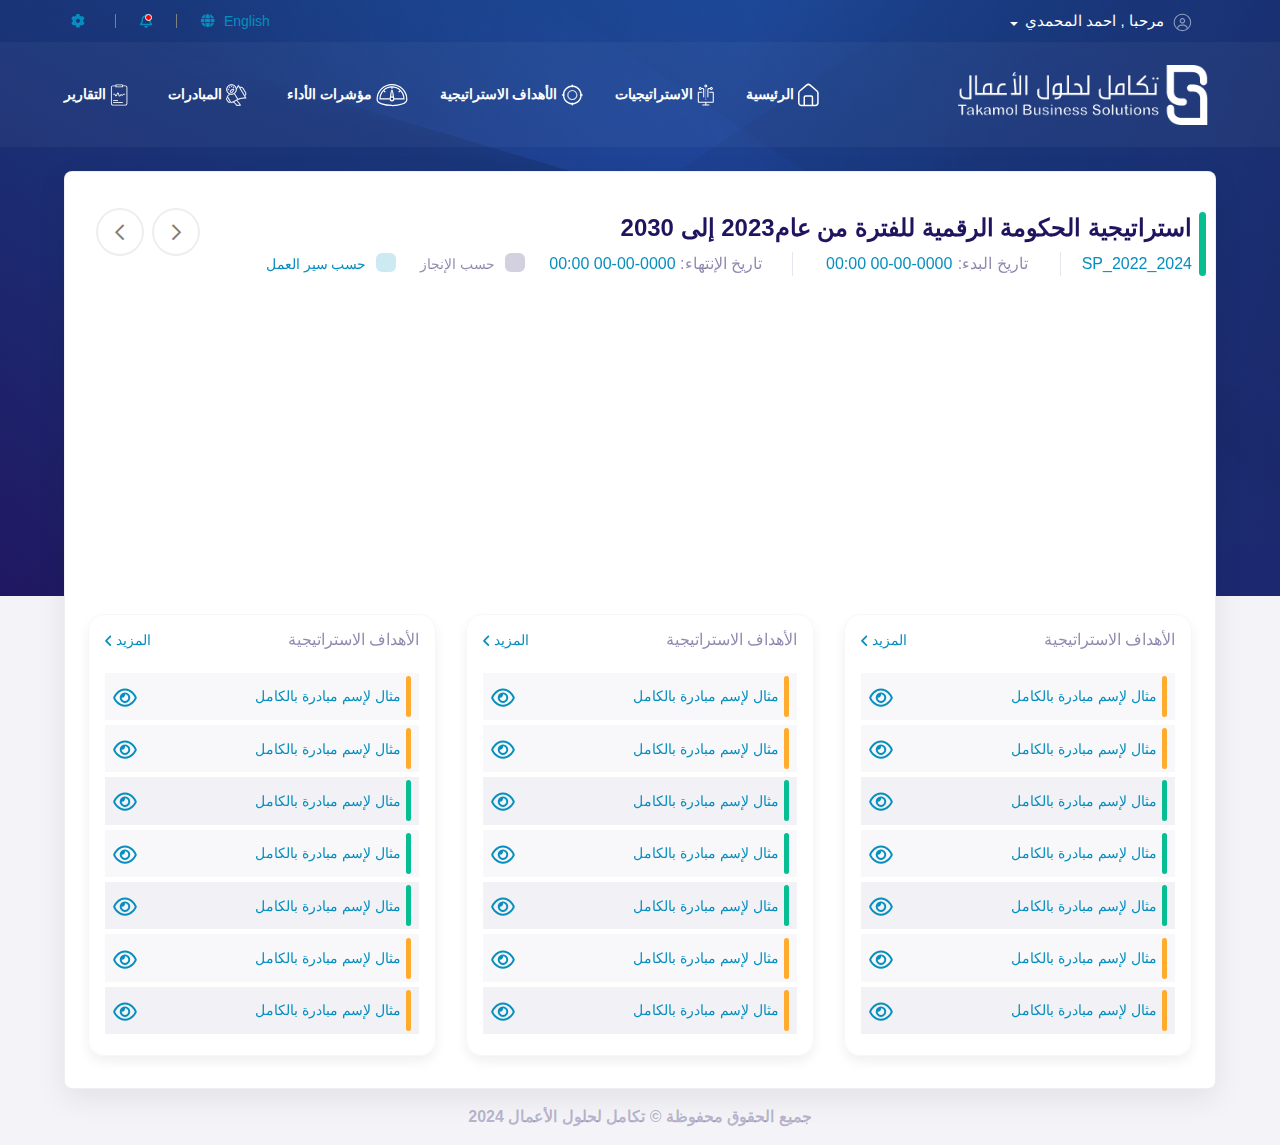
==== index.html @ 47f617c8 "first commit" ====
<!DOCTYPE html>
<html lang="ar">
  <head>
    <meta charset="utf-8" />
    <meta
      name="viewport"
      content="width=device-width, initial-scale=1, shrink-to-fit=no"
    />
    <meta name="description" content="smartware task" />
    <meta name="author" content="" />
    <title>SmartWare - Task</title>
    <!-- Vendors CSS -->
    <!-- <link
      href="https://fonts.googleapis.com/css2?family=Urbanist:ital,wght@0,100;0,200;0,300;0,400;0,500;0,600;0,700;0,800;0,900;1,100;1,200;1,300;1,400;1,500;1,600;1,700;1,800;1,900&display=swap"
      rel="stylesheet"
    /> -->
    <link
      href="https://fonts.cdnfonts.com/css/frutiger-lt-arabic"
      rel="stylesheet"
    />

    <link rel="stylesheet" href="vendors/fontawesome-pro-5/css/all.css" />
    <link
      rel="stylesheet"
      href="vendors/bootstrap-select/css/bootstrap-select.min.css"
    />
    <link rel="stylesheet" href="vendors/slick/slick.min.css" />
    <link
      rel="stylesheet"
      href="vendors/magnific-popup/magnific-popup.min.css"
    />
    <link rel="stylesheet" href="vendors/jquery-ui/jquery-ui.min.css" />
    <link rel="stylesheet" href="vendors/animate.css" />
    <link rel="stylesheet" href="vendors/mapbox-gl/mapbox-gl.min.css" />
    <link
      rel="stylesheet"
      href="vendors/fonts/font-phosphor/css/phosphor.min.css"
    />
    <link
      rel="stylesheet"
      href="vendors/fonts/tuesday-night/stylesheet.min.css"
    />
    <link rel="stylesheet" href="vendors/fonts/butler/stylesheet.min.css" />
    <link
      rel="stylesheet"
      href="vendors/fonts/a-antara-distance/stylesheet.min.css"
    />
    <!-- Styles CSS -->
    <link rel="stylesheet" href="css/themes.css" />
    <link rel="stylesheet" href="css/rtl.css" />
    <!-- Favicons -->
    <link rel="icon" href="images/favicon.jpg" />
   
  </head>
  <body>
    

    <header class="main-header navbar-light header-sticky header-sticky-smart">
      <div class="topbar d-none d-xl-block">
        <div class="container container-xl d-flex justify-content-between">
          <ul class="list-inline d-flex align-items-center mb-0">
            <li class="list-inline-item">
           
              <div class="dropdown">
                <button
                  class="btn btn-link dropdown-toggle text-uppercase fs-13 letter-spacing-01 p-0"
                  type="button"
                  id="dropdown-usd"
                  data-toggle="dropdown"
                  aria-haspopup="true"
                  aria-expanded="false"
                >
                  <!-- <i class="fas fa-user-circle"></i> -->
                  <svg width="19" height="19" viewBox="0 0 19 19" fill="none" xmlns="http://www.w3.org/2000/svg">
                    <path d="M14.77 14.9374C16.2096 13.532 17.1008 11.5782 17.1008 9.41875C17.1008 5.20264 13.6388 1.74063 9.42269 1.74063C5.1723 1.74063 1.74457 5.20264 1.74457 9.41875C1.74457 11.5782 2.63578 13.532 4.04115 14.9374C4.52103 13.0521 6.26918 11.6125 8.32582 11.6125H10.5196C12.5419 11.6125 14.2901 13.0521 14.77 14.9374ZM13.7759 15.7258V15.7601C13.6388 14.0462 12.2334 12.7094 10.5196 12.7094H8.32582C6.57767 12.7094 5.1723 14.0462 5.03519 15.7601C6.26918 16.617 7.77738 17.0969 9.42269 17.0969C11.0337 17.0969 12.5419 16.617 13.7759 15.7258ZM9.42269 18.1937C6.26918 18.1937 3.38988 16.5484 1.81312 13.8063C0.236364 11.0983 0.236364 7.77344 1.81312 5.03125C3.38988 2.32334 6.26918 0.643751 9.42269 0.643751C12.5419 0.643751 15.4212 2.32334 16.998 5.03125C18.5747 7.77344 18.5747 11.0983 16.998 13.8063C15.4212 16.5484 12.5419 18.1937 9.42269 18.1937ZM9.42269 9.41875C10.0054 9.41875 10.5196 9.11025 10.8281 8.59609C11.1366 8.11621 11.1366 7.46494 10.8281 6.95078C10.5196 6.4709 10.0054 6.12813 9.42269 6.12813C8.8057 6.12813 8.29154 6.4709 7.98304 6.95078C7.67455 7.46494 7.67455 8.11621 7.98304 8.59609C8.29154 9.11025 8.8057 9.41875 9.42269 9.41875ZM6.6805 7.77344C6.6805 6.81367 7.19466 5.92246 8.0516 5.4083C8.87425 4.92842 9.93685 4.92842 10.7938 5.4083C11.6164 5.92246 12.1649 6.81367 12.1649 7.77344C12.1649 8.76748 11.6164 9.65869 10.7938 10.1729C9.93685 10.6527 8.87425 10.6527 8.0516 10.1729C7.19466 9.65869 6.6805 8.76748 6.6805 7.77344Z" fill="white" fill-opacity="0.5"/>
                    </svg>
                    
                  <span>مرحبا , احمد المحمدي</span>
                </button>
                <div class="dropdown-menu" aria-labelledby="dropdown-usd">
                  <a class="dropdown-item" href="#">الملف الشخصي</a>
                </div>
              </div>
            </li>
          </ul>

          <ul class="list-inline d-flex align-items-center mb-0">
            <li class="list-inline-item ml-3">
              <a href="#" class="fs-14 lh-1">
                <span class="ml-1">English</span>
                <i class="fas fa-globe"></i>
              </a>
            </li>
            <li class="list-inline-item ml-6 num-two">
              <a href="#" class="fs-14 lh-1">
                <i class="far fa-bell">
                  <span></span>
                </i>
              </a>
            </li>
            <li class="list-inline-item ml-5">
              <a href="#" class="fs-14 lh-1"><i class="fas fa-cog"></i></a>
            </li>
          </ul>
        </div>
      </div>
      <div class="sticky-area">
        <div class="container container-xl px-7">
          <nav class="navbar navbar-expand-xl px-0 d-block">
            <div class="d-none d-xl-block">
              <div
                class="d-flex align-items-center justify-content-between flex-nowrap"
              >
                <div class="d-flex align-items-center justify-content-between">
                  <div
                    class="navbar-nav flex-row justify-content-xl-start d-flex flex-wrap text-body py-0 navbar-right"
                  >
                    <img class="logo-img" src="images/logo-black.png" alt="smartware" />
                  </div>
                </div>
                <div class="d-flex align-items-center">
                  <ul class="navbar-nav hover-menu main-menu px-0 mx-xl-n5">
                    <li
                    
                      class="nav-item dropdown-item-home dropdown py-2 py-xl-7 sticky-py-xl-6 px-0 px-xl-3"
                    >
                      <a
                        class="nav-link  p-0"
                        href="index.html"
                      
                      >
                      <svg width="21" height="24" viewBox="0 0 21 24" fill="none" xmlns="http://www.w3.org/2000/svg">
                        <path d="M6.25769 22.5H3.52435C2.01477 22.5 0.791016 21.2763 0.791016 19.7667V10.0905C0.791016 9.29253 1.13969 8.53446 1.74552 8.01518L8.57883 2.15803C9.60247 1.28066 11.1129 1.28066 12.1365 2.15803L18.9699 8.01518C19.5757 8.53446 19.9244 9.29253 19.9244 10.0905V19.7667C19.9244 21.2763 18.7006 22.5 17.191 22.5H14.4577M6.25769 22.5V14.3C6.25769 13.5452 6.86957 12.9333 7.62435 12.9333H13.091C13.8458 12.9333 14.4577 13.5452 14.4577 14.3V22.5M6.25769 22.5H14.4577" stroke="white" stroke-width="1.5" stroke-linecap="round" stroke-linejoin="round"/>
                        </svg>
الرئيسية                        
                     
                    </li>
                    <li
                     
                      class="nav-item dropdown-item-shop dropdown py-2 py-xl-7 sticky-py-xl-6 px-0 px-xl-3"
                    >
                      <a
                        class="nav-link  p-0"
                        href="store.html"
                    
                      >
                      <svg width="17" height="22" viewBox="0 0 17 22" fill="none" xmlns="http://www.w3.org/2000/svg">
                        <path d="M15.799 7.74023H12.6054C12.3179 7.74023 12.0826 7.9755 12.0826 8.26306C12.0826 8.55061 12.3179 8.78588 12.6054 8.78588H15.7467V17.7H1.84838V8.78588H4.99838C5.28593 8.78588 5.5212 8.55061 5.5212 8.26306C5.5212 7.9755 5.28593 7.74023 4.99838 7.74023H1.7961C1.24713 7.74023 0.802734 8.18463 0.802734 8.7336V17.7523C0.802734 18.3012 1.24713 18.7456 1.7961 18.7456H8.27473V20.4535H5.59962C5.31207 20.4535 5.0768 20.6888 5.0768 20.9763C5.0768 21.2639 5.31207 21.4992 5.59962 21.4992H11.9911C12.2787 21.4992 12.5139 21.2639 12.5139 20.9763C12.5139 20.6888 12.2787 20.4535 11.9911 20.4535H9.32037V18.7456H15.799C16.348 18.7456 16.7924 18.3012 16.7924 17.7523V8.73795C16.7924 8.18899 16.348 7.74023 15.799 7.74023Z" fill="white"/>
                        <path d="M8.79821 14.625C8.65879 14.625 8.52373 14.6816 8.42788 14.7775C8.33203 14.8733 8.27539 15.0084 8.27539 15.1478C8.27539 15.2872 8.33203 15.4223 8.42788 15.5182C8.52373 15.614 8.65879 15.6706 8.79821 15.6706C8.93763 15.6706 9.07269 15.614 9.16854 15.5182C9.26439 15.4223 9.32103 15.2872 9.32103 15.1478C9.32103 15.0084 9.26439 14.8733 9.16854 14.7775C9.07269 14.6816 8.93763 14.625 8.79821 14.625Z" fill="white"/>
                        <path d="M8.79821 10.5469C8.51066 10.5469 8.27539 10.7821 8.27539 11.0697C8.27539 11.3572 8.51066 11.5925 8.79821 11.5925C9.08576 11.5925 9.32103 11.3572 9.32103 11.0697C9.32103 10.7821 9.08576 10.5469 8.79821 10.5469Z" fill="white"/>
                        <path d="M8.79821 4.43359C8.51066 4.43359 8.27539 4.66886 8.27539 4.95642C8.27539 5.24397 8.51066 5.47924 8.79821 5.47924C9.08576 5.47924 9.32103 5.24397 9.32103 4.95642C9.32103 4.66451 9.08576 4.43359 8.79821 4.43359Z" fill="white"/>
                        <path d="M8.79821 6.47266C8.51066 6.47266 8.27539 6.70793 8.27539 6.99548C8.27539 7.28303 8.51066 7.5183 8.79821 7.5183C9.08576 7.5183 9.32103 7.28303 9.32103 6.99548C9.32103 6.70357 9.08576 6.47266 8.79821 6.47266Z" fill="white"/>
                        <path d="M8.79821 12.5859C8.51066 12.5859 8.27539 12.8212 8.27539 13.1088C8.27539 13.3963 8.51066 13.6316 8.79821 13.6316C9.08576 13.6316 9.32103 13.3963 9.32103 13.1088C9.32103 12.8212 9.08576 12.5859 8.79821 12.5859Z" fill="white"/>
                        <path d="M8.79821 8.51172C8.51066 8.51172 8.27539 8.74699 8.27539 9.03454C8.27539 9.32209 8.51066 9.55736 8.79821 9.55736C9.08576 9.55736 9.32103 9.32209 9.32103 9.03454C9.32103 8.74263 9.08576 8.51172 8.79821 8.51172Z" fill="white"/>
                        <path d="M8.7619 3.44087C8.77497 3.44087 8.78369 3.44087 8.79676 3.44087C9.5897 3.44087 10.2476 2.79606 10.265 2.00747C10.2737 1.61535 10.13 1.24066 9.85983 0.957469C9.5897 0.674274 9.22373 0.513071 8.83161 0.5C8.81854 0.5 8.80983 0.5 8.79676 0.5C8.00381 0.5 7.34593 1.14481 7.3285 1.9334C7.31979 2.32552 7.46356 2.70021 7.73369 2.9834C8.00381 3.2666 8.36979 3.43216 8.7619 3.44087ZM8.79676 1.54564H8.80547C8.91875 1.55 9.02331 1.59357 9.10174 1.67635C9.18016 1.75913 9.22373 1.86805 9.21937 1.98133C9.21501 2.20788 9.02331 2.39523 8.79676 2.39523H8.78804C8.67476 2.39087 8.5702 2.3473 8.49178 2.26452C8.41335 2.18174 8.36979 2.07282 8.37414 1.95954C8.3785 1.73299 8.5702 1.54564 8.79676 1.54564Z" fill="white"/>
                        <path d="M10.8935 13.4522C11.1811 13.4522 11.4163 13.217 11.4163 12.9294V5.60555C11.4163 5.30928 11.6603 5.0653 11.9566 5.0653H12.9979C13.207 5.61862 13.7473 6.01073 14.3703 6.01073C15.1807 6.01073 15.8385 5.35285 15.8385 4.54248C15.8385 3.7321 15.185 3.07422 14.3746 3.07422C13.7473 3.07422 13.2114 3.46634 13.0022 4.01965H11.961C11.0852 4.01965 10.3751 4.72982 10.3751 5.60555V12.9294C10.3707 13.2213 10.606 13.4522 10.8935 13.4522ZM14.3746 4.11986C14.6099 4.11986 14.7973 4.31156 14.7973 4.54248C14.7973 4.77339 14.6056 4.96509 14.3746 4.96509C14.1394 4.96509 13.952 4.77339 13.952 4.54248C13.952 4.31156 14.1394 4.11986 14.3746 4.11986Z" fill="white"/>
                        <path d="M3.22021 6.01509C3.8476 6.01509 4.38349 5.62297 4.59262 5.06965H5.6339C5.93017 5.06965 6.17415 5.31364 6.17415 5.6099V12.9338C6.17415 13.2213 6.40942 13.4566 6.69697 13.4566C6.98453 13.4566 7.2198 13.2213 7.2198 12.9338V5.60555C7.2198 4.72982 6.50963 4.01965 5.6339 4.01965H4.59262C4.38349 3.46634 3.84324 3.07422 3.22021 3.07422C2.40984 3.07422 1.75195 3.7321 1.75195 4.54248C1.75195 5.35285 2.40984 6.01509 3.22021 6.01509ZM3.22021 4.11986C3.45548 4.11986 3.64282 4.31156 3.64282 4.54248C3.64282 4.77339 3.45112 4.96509 3.22021 4.96509C2.9893 4.96509 2.7976 4.77339 2.7976 4.54248C2.7976 4.31156 2.9893 4.11986 3.22021 4.11986Z" fill="white"/>
                        </svg>
                        
                        الاستراتيجيات
                       
                      </a>
                   
                    </li>
                    <li
                
                      class="nav-item dropdown-item-pages dropdown py-2 py-xl-7 sticky-py-xl-6 px-0 px-xl-3"
                    >
                      <a
                        class="nav-link  p-0"
                        href="#"
                     
                      >
                      <svg width="22" height="22" viewBox="0 0 22 22" fill="none" xmlns="http://www.w3.org/2000/svg">
                        <path d="M21.1027 10.3H20.7177C20.3747 5.645 16.6577 1.928 12.0027 1.585V1.2C12.0027 0.815 11.6877 0.5 11.3027 0.5C10.9177 0.5 10.6027 0.815 10.6027 1.2V1.585C5.94773 1.928 2.23073 5.645 1.88773 10.3H1.50273C1.11773 10.3 0.802734 10.615 0.802734 11C0.802734 11.385 1.11773 11.7 1.50273 11.7H1.88773C2.23073 16.355 5.94773 20.072 10.6027 20.415V20.8C10.6027 21.185 10.9177 21.5 11.3027 21.5C11.6877 21.5 12.0027 21.185 12.0027 20.8V20.415C16.6577 20.072 20.3747 16.355 20.7177 11.7H21.1027C21.4877 11.7 21.8027 11.385 21.8027 11C21.8027 10.615 21.4877 10.3 21.1027 10.3ZM12.0027 19.015V18.665C11.7717 18.686 11.5407 18.7 11.3027 18.7C11.0647 18.7 10.8337 18.686 10.6027 18.665V19.015C6.72473 18.679 3.62373 15.578 3.28773 11.7H3.63773C3.61673 11.469 3.60273 11.238 3.60273 11C3.60273 10.762 3.61673 10.531 3.63773 10.3H3.28773C3.62373 6.422 6.72473 3.321 10.6027 2.985V3.335C10.8337 3.314 11.0647 3.3 11.3027 3.3C11.5407 3.3 11.7717 3.314 12.0027 3.335V2.985C15.8807 3.321 18.9817 6.422 19.3177 10.3H18.9677C18.9887 10.531 19.0027 10.762 19.0027 11C19.0027 11.238 18.9887 11.469 18.9677 11.7H19.3177C18.9817 15.578 15.8807 18.679 12.0027 19.015Z" fill="white"/>
                        <path d="M11.3032 6.1543C8.63134 6.1543 6.45703 8.3286 6.45703 11.0005C6.45703 13.6723 8.63134 15.8466 11.3032 15.8466C13.975 15.8466 16.1493 13.6723 16.1493 11.0005C16.1493 8.3286 13.975 6.1543 11.3032 6.1543ZM11.3032 15.2004C8.98672 15.2004 7.10319 13.3169 7.10319 11.0005C7.10319 8.68399 8.98672 6.80045 11.3032 6.80045C13.6196 6.80045 15.5032 8.68399 15.5032 11.0005C15.5032 13.3169 13.6196 15.2004 11.3032 15.2004Z" fill="white" fill-opacity="0.5"/>
                        <path fill-rule="evenodd" clip-rule="evenodd" d="M6.25391 10.9992C6.25391 8.21588 8.51862 5.95117 11.302 5.95117C14.0853 5.95117 16.3501 8.21588 16.3501 10.9992C16.3501 13.7826 14.0853 16.0473 11.302 16.0473C8.51862 16.0473 6.25391 13.7826 6.25391 10.9992ZM11.302 6.35502C8.74166 6.35502 6.65775 8.43892 6.65775 10.9992C6.65775 13.5596 8.74166 15.6435 11.302 15.6435C13.8623 15.6435 15.9462 13.5596 15.9462 10.9992C15.9462 8.43892 13.8623 6.35502 11.302 6.35502ZM11.302 7.00117C9.09704 7.00117 7.30391 8.79431 7.30391 10.9992C7.30391 13.2042 9.09704 14.9973 11.302 14.9973C13.5069 14.9973 15.3001 13.2042 15.3001 10.9992C15.3001 8.79431 13.5069 7.00117 11.302 7.00117ZM6.90006 10.9992C6.90006 8.57127 8.874 6.59733 11.302 6.59733C13.73 6.59733 15.7039 8.57127 15.7039 10.9992C15.7039 13.4272 13.73 15.4012 11.302 15.4012C8.874 15.4012 6.90006 13.4272 6.90006 10.9992Z" fill="white"/>
                        </svg>
                        
                        الأهداف الاستراتيجية
                   
                      </a>
                  
                    </li>
                    <li
               
                      class="nav-item dropdown-item-shop dropdown py-2 py-xl-7 sticky-py-xl-6 px-0 px-xl-3"
                    >
                      <a
                        class="nav-link  p-0"
                        href="store.html"
                  
                      >
                      <svg width="32" height="24" viewBox="0 0 32 24" fill="none" xmlns="http://www.w3.org/2000/svg">
                        <path d="M30.8019 16.4332C30.8019 24.6177 1.12695 24.4263 1.12695 16.4332C1.12695 8.20079 7.77988 1.5 15.9644 1.5C24.1489 1.5 30.8019 8.20079 30.8019 16.4332Z" stroke="white" stroke-width="1.25"/>
                        <path d="M14.5293 14.6629C14.8165 11.5997 15.343 7.24414 15.9652 7.24414C16.5874 7.24414 17.1139 11.5997 17.4011 14.6629" stroke="white" stroke-width="1.25"/>
                        <path d="M13.6185 15.8583H3.99805C3.99805 9.25321 9.35868 3.89258 15.9637 3.89258C22.5688 3.89258 27.9294 9.25321 27.9294 15.8583H18.2133" stroke="white" stroke-width="1.25"/>
                        <path d="M15.9653 17.7724C17.0226 17.7724 17.8798 16.9152 17.8798 15.8579C17.8798 14.8005 17.0226 13.9434 15.9653 13.9434C14.9079 13.9434 14.0508 14.8005 14.0508 15.8579C14.0508 16.9152 14.9079 17.7724 15.9653 17.7724Z" stroke="white" stroke-width="1.25"/>
                        <path d="M15.9648 3.41406V5.8072" stroke="white" stroke-width="1.25"/>
                        <path d="M7.82812 7.72266L9.26401 9.15854" stroke="white" stroke-width="1.25"/>
                        <path d="M24.1019 7.72266L22.666 9.15854" stroke="white" stroke-width="1.25"/>
                        </svg>
                        
                        مؤشرات الأداء
                      
                      </a>
                 
                    </li>
                    <li
                    
                      class="nav-item dropdown-item-pages dropdown py-2 py-xl-7 sticky-py-xl-6 px-0 px-xl-5"
                    >
                      <a
                        class="nav-link  p-0"
                        href="#"
                    
                      >
                      <svg width="21" height="22" viewBox="0 0 21 22" fill="none" xmlns="http://www.w3.org/2000/svg">
                        <path d="M20.0948 13.936L18.9033 11.9468C19.4316 11.5682 19.8141 11.0301 19.9742 10.3923C20.1531 9.67913 20.0436 8.93926 19.6656 8.30843L17.2884 4.33743C16.9109 3.7066 16.3103 3.26054 15.5971 3.08157C14.9575 2.92037 14.2978 2.99377 13.7131 3.28256L12.5276 1.30355C12.4822 1.22788 12.3976 1.18471 12.309 1.19406C12.2209 1.20294 12.1461 1.26216 12.1167 1.34586C11.7629 2.36321 11.1873 3.39798 10.4049 4.42737C9.90645 2.18388 7.90384 0.5 5.51247 0.5C2.74747 0.5 0.497956 2.74951 0.497956 5.51452C0.497956 7.60426 1.78372 9.39768 3.60499 10.1499L3.11184 10.4925C2.55983 10.8776 2.03983 11.3179 1.56641 11.8005C1.22656 12.146 1.16101 12.6735 1.40143 13.0902L1.23518 13.1898C0.790895 13.4556 0.496406 13.9066 0.405598 14.4599C0.317434 14.9986 0.434317 15.572 0.735051 16.0746L1.50209 17.3558C1.80305 17.8584 2.25313 18.2324 2.76994 18.4087C2.98251 18.4817 3.19599 18.5178 3.40432 18.5178C3.71572 18.5178 4.01509 18.4372 4.28131 18.2774L4.44825 18.1776C4.64801 18.4968 4.99419 18.6834 5.35729 18.6834C5.45858 18.6834 5.5612 18.6687 5.66203 18.6389C6.04496 18.5288 6.41344 18.3935 6.77243 18.245C7.05128 18.3006 8.10793 18.5655 9.04628 19.527C9.54887 20.0429 9.92396 20.6693 10.1312 21.3393C10.1606 21.435 10.2489 21.5 10.3489 21.5H10.3506L14.4036 21.4697C14.4855 21.4693 14.5612 21.4243 14.6008 21.3527C14.6408 21.281 14.6391 21.1933 14.5963 21.1234C14.4904 20.9494 14.3862 20.7753 14.2816 20.6003C13.487 19.2708 12.6638 17.8972 10.7983 16.2283L11.9831 15.6218C12.024 15.6022 16.1224 13.6897 19.8637 14.2783C19.9536 14.2916 20.0386 14.2538 20.0881 14.1803C20.1379 14.1073 20.1402 14.0116 20.0948 13.936ZM16.8975 4.57156L19.2747 8.54256C19.5899 9.06877 19.6812 9.68624 19.5316 10.2815C19.4014 10.8008 19.0934 11.2407 18.669 11.5558L13.9535 3.68377C15.0069 3.18906 16.2866 3.55116 16.8975 4.57156ZM0.953821 5.51448C0.953821 3.00097 2.99874 0.95582 5.51247 0.95582C8.02619 0.95582 10.0711 3.00097 10.0711 5.51448C10.0711 8.02798 8.02619 10.0731 5.51247 10.0731C2.99874 10.0731 0.953821 8.02798 0.953821 5.51448ZM2.91727 17.9778C2.50235 17.8358 2.13866 17.5317 1.89336 17.1217L1.12632 15.8405C0.880791 15.4305 0.78465 14.9661 0.855628 14.5334C0.92419 14.1149 1.14209 13.7766 1.46931 13.5807L1.63406 13.482L4.2122 17.7878L4.04714 17.8865C3.71992 18.0829 3.31862 18.1144 2.91727 17.9778ZM5.53426 18.2012C5.26315 18.2809 4.9729 18.1696 4.82821 17.9292L1.801 12.8733C1.65567 12.632 1.69282 12.3221 1.89158 12.1201C2.34544 11.6571 2.84383 11.2355 3.37223 10.8664L4.13945 10.3332C4.57644 10.4579 5.03595 10.529 5.51242 10.529C6.50844 10.529 7.43521 10.2336 8.21638 9.73092L11.565 15.3238L7.33565 17.4886C6.77694 17.7784 6.17156 18.0182 5.53426 18.2012ZM13.8903 20.834L13.9998 21.017L10.5134 21.0428C10.277 20.3657 9.8848 19.7344 9.37264 19.2087C8.67904 18.498 7.93183 18.135 7.41433 17.953C7.45664 17.9318 7.50291 17.9153 7.54476 17.8936L10.3628 16.4512C12.2705 18.1275 13.0953 19.5036 13.8903 20.834ZM11.977 15.1248L8.58914 9.46569C9.766 8.54721 10.527 7.11958 10.527 5.51448C10.527 5.35378 10.5177 5.19523 10.5029 5.03832C11.3292 4.01017 11.9611 2.97125 12.3789 1.94236L19.4617 13.7659C16.1484 13.4122 12.8069 14.7604 11.977 15.1248ZM5.43156 8.84819C5.80373 8.84819 6.1748 8.71818 6.43742 8.4582L6.43834 8.45729C7.34874 7.54688 8.12558 5.57207 7.87695 5.11442C7.86606 5.09441 7.82932 5.05343 7.81309 5.03784C7.79772 5.0227 7.78058 5.0098 7.76167 5C7.30133 4.75246 5.32051 5.51595 4.41211 6.41524C3.88121 6.94098 3.87788 7.90883 4.40723 8.44881C4.67592 8.71458 5.05424 8.84819 5.43156 8.84819ZM4.73263 6.73936C5.53686 5.94337 7.05357 5.41452 7.4767 5.39979C7.45801 5.82138 6.91645 7.33367 6.11645 8.13453C5.76211 8.48446 5.08697 8.48131 4.73039 8.12697C4.37605 7.76592 4.37714 7.09147 4.73263 6.73936ZM2.77728 5.51448C2.77728 5.76621 2.57319 5.97034 2.32141 5.97034C2.06964 5.97034 1.86555 5.76621 1.86555 5.51448C1.86555 5.26275 2.06964 5.05861 2.32141 5.05861C2.57319 5.05861 2.77728 5.2627 2.77728 5.51448ZM5.0566 2.32342C5.0566 2.07164 5.26069 1.86755 5.51247 1.86755C5.76424 1.86755 5.96833 2.07164 5.96833 2.32342C5.96833 2.57519 5.76424 2.77928 5.51247 2.77928C5.26069 2.77928 5.0566 2.57515 5.0566 2.32342ZM2.9402 3.23948C2.9402 2.9877 3.1443 2.78361 3.39607 2.78361C3.64784 2.78361 3.85193 2.9877 3.85193 3.23948C3.85193 3.49125 3.64784 3.69535 3.39607 3.69535C3.1443 3.69535 2.9402 3.49121 2.9402 3.23948ZM6.99713 3.2279C6.99713 2.97613 7.20122 2.77203 7.45299 2.77203C7.70476 2.77203 7.90885 2.97613 7.90885 3.2279C7.90885 3.47967 7.70476 3.68377 7.45299 3.68377C7.20122 3.68377 6.99713 3.47963 6.99713 3.2279Z" fill="white" stroke="white" stroke-width="0.5"/>
                        </svg>
                        
                        المبادرات
                   
                      </a>
                  
                    </li>
                    <li
                    
                    class="nav-item dropdown-item-pages dropdown py-2 py-xl-7 sticky-py-xl-6 px-0 px-xl-3"
                  >
                    <a
                      class="nav-link  p-0"
                      href="#"
                  
                    >
                    <svg width="18" height="22" viewBox="0 0 18 22" fill="none" xmlns="http://www.w3.org/2000/svg">
                      <path d="M15.3093 1.48842H12.7826V0.5H5.51778V1.48842H2.99109C1.85122 1.48842 0.923828 2.41576 0.923828 3.55569V19.4327C0.923828 20.5726 1.85117 21.5 2.99109 21.5H15.3093C16.4492 21.5 17.3766 20.5727 17.3766 19.4327V3.55563C17.3766 2.41576 16.4492 1.48842 15.3093 1.48842ZM6.37247 1.35469H11.928V2.47678H6.37247V1.35469ZM16.5219 19.4327C16.5219 20.1013 15.978 20.6453 15.3093 20.6453H2.99109C2.3225 20.6453 1.77852 20.1013 1.77852 19.4327V3.55563C1.77852 2.88703 2.32244 2.34305 2.99109 2.34305H5.51778V3.33147H12.7826V2.34311H15.3093C15.9779 2.34311 16.5219 2.88703 16.5219 3.55569V19.4327Z" fill="white"/>
                      <path d="M12.8655 10.1495L12.421 10.8246C12.3578 10.9207 12.2618 10.9319 12.2235 10.9322C12.1841 10.9323 12.089 10.923 12.0241 10.8282L12.0117 10.8101C11.7868 10.4813 11.4154 10.305 11.0185 10.3377C10.6215 10.3707 10.2844 10.6062 10.1169 10.9675L9.87948 11.4793C9.81544 11.6176 9.69094 11.6215 9.64051 11.6168C9.58997 11.612 9.46843 11.5851 9.431 11.4375L8.91437 9.40095C8.78907 8.90694 8.36366 8.57617 7.85467 8.57617C7.85262 8.57617 7.85062 8.57617 7.84857 8.57617C7.3369 8.57879 6.912 8.91469 6.79138 9.41194L6.3254 11.3323C6.28882 11.483 6.16512 11.5096 6.11367 11.514C6.06233 11.5184 5.93578 11.5135 5.8739 11.3712L5.41453 10.3147C5.24086 9.91518 4.84713 9.65707 4.41152 9.65707H3.17969V10.5118H4.41152C4.50673 10.5118 4.59277 10.5682 4.63072 10.6555L5.09009 11.712C5.28057 12.15 5.71088 12.4064 6.18711 12.3655C6.66306 12.3244 7.04334 11.9979 7.15593 11.5337L7.62191 9.61342C7.66168 9.44944 7.79672 9.43103 7.85296 9.43075C7.91136 9.43098 8.04441 9.44744 8.08589 9.61103L8.60246 11.6476C8.71779 12.1022 9.09408 12.4242 9.56114 12.4677C9.59669 12.471 9.63196 12.4726 9.66695 12.4726C10.0921 12.4726 10.4725 12.232 10.6548 11.8389L10.8922 11.3271C10.945 11.2132 11.0476 11.1929 11.0892 11.1894C11.1307 11.1862 11.2354 11.1891 11.3062 11.2927L11.3186 11.3107C11.5229 11.6094 11.8598 11.7868 12.2212 11.7868C12.2245 11.7868 12.2278 11.7868 12.231 11.7868C12.5961 11.7835 12.934 11.5995 13.1348 11.2945L13.5793 10.6193C13.6236 10.552 13.6982 10.5118 13.7789 10.5118H15.1215V9.65707H13.7789C13.4099 9.65718 13.0684 9.84123 12.8655 10.1495Z" fill="white"/>
                      <path d="M8.00515 15.9863H3.17969V16.841H8.00515V15.9863Z" fill="white"/>
                      <path d="M12.8306 18.0742H3.17969V18.9289H12.8306V18.0742Z" fill="white"/>
                      </svg>
                      
                      
                      التقارير
                 
                    </a>
                
                  </li>
                  </ul>
                </div>
              </div>
            </div>
            <!-- for mobile -->
            <div class="d-flex align-items-center d-xl-none">
              <button
                class="navbar-toggler border-0 px-0 canvas-toggle"
                type="button"
                data-canvas="true"
                data-canvas-options='{"width":"250px","container":".sidenav"}'
              >
                <span class="fs-24 toggle-icon"></span>
              </button>
              <div class="mx-auto">
                <a
                  class="navbar-brand d-inline-block mr-0 py-5"
                  href="index.html"
                >
                  <img src="images/logo-black.png" alt="Glowing" />
                </a>
              </div>
              <a
                href="#search-popup"
                data-gtf-mfp="true"
                data-mfp-options='{"type":"inline","focus": "#keyword","mainClass": "mfp-search-form mfp-move-from-top mfp-align-top"}'
                class="nav-search d-flex align-items-center"
              >
                <svg class="icon icon-magnifying-glass-light fs-28">
                  <use xlink:href="#icon-magnifying-glass-light"></use>
                </svg>
                <span class="d-none d-xl-inline-block ml-2 font-weight-500"
                  >Search</span
                ></a
              >
            </div>
          </nav>
        </div>
      </div>
    </header>


<div class="main-parent position-relative">
<div class="main mt-5 mb-3">

  <section class="mt-lg-7 mt-5">
    <div class="container container-lg-full">
      <div
        class="slick-slider custom-slider-03"
        data-slick-options='{"slidesToShow": 1,"dots":false,"arrows":true,"infinite":true,"centerMode":true,"rtl":true,"centerPadding":"calc((100% - 1440px) / 2)","responsive":[{"breakpoint": 1200,"settings": {"slidesToShow":1,"centerMode":false,"arrows":false,"dots":false}},{"breakpoint": 992,"settings": {"slidesToShow":1,"arrows":false,"dots":false}},{"breakpoint": 768,"settings": {"slidesToShow": 1,"arrows":false,"dots":false}},{"breakpoint": 576,"settings": {"slidesToShow": 1,"arrows":false,"dots":false}}]}'
      >
      
        <div class="box">
          <div class="main-heading position-relative">
            <span></span>
            <h2 data-animate="fadeInUp">
              استراتيجية الحكومة الرقمية للفترة من عام2023 إلى 2030
            </h2>
            <ul class="list-inline list-inline-first d-flex align-items-center mb-3">
              <li class="list-inline-item ml-md-3">
                <a href="#" class="fs-14 lh-1">
                  <span class="ml-1">SP_2022_2024</span>
                </a>
              </li>
              <li class="list-inline-item ml-md-6 num-two">
                <a href="#" class="fs-14 lh-1">
                  <h6>تاريخ البدء:
                    <span>
                      0000-00-00 00:00
                    </span>
                  </h6>
                </a>
              </li>
              <li class="list-inline-item">
                <ul class="list-inline d-flex align-items-center mb-0">
                  <li class="list-inline-item ml-md-5">
                    <a href="#" class="fs-14 lh-1">
                      <h6> تاريخ الإنتهاء:
                        <span>
                          0000-00-00 00:00
                        </span>
                      </h6>
                    </a>
                  </li>
                  <li class="list-inline-item ml-md-5 position-relative">
                    <a href="#" class="fs-14 lh-1">
                      <h6 class="work-prog steps-prog">
                        </h6>
                        <span class="mr-6 steps-prog-span">
                          حسب الإنجاز
                        </span>
                      
                    </a>
                  </li>
                  <li class="list-inline-item ml-md-5 position-relative">
                    <a href="#" class="fs-14 lh-1">
                      <h6 class="work-prog">
                        </h6>
                        <span class="mr-6 work-prog-span">
                          حسب سير العمل
                        </span>
                      
                    </a>
                  </li>
                </ul>
              </li>
           
            </ul>
          </div>
          <div class="" data-animate="fadeInUp">
          <div class="row">
            <div class="col-md-9">
                <div class="">
                  <div class="row">
                    <div class="col-md-6">
                      <div class="small-card">
                        <div class="small-card-title">
                          <span class="head-nums">478</span>
                          <span class="head-title">الأهداف الاستراتيجية</span>
                        </div>
                        <div class="row">
                         
                          <div class="col-md-7">
                            <div class="data">
                              <div class="row">
                                <div class="col-3">
                                  <h5 class="blue">1</h5>
                                  <span>نشط</span>
                                </div>
                                <div class="col-3">
                                  <h5 class="green">1</h5>
                                  <span>نشط</span>
                                </div>
                                <div class="col-3">
                                  <h5 class="orange">1</h5>
                                  <span>نشط</span>
                                </div>
                                <div class="col-3">
                                  <h5 class="red">1</h5>
                                  <span>نشط</span>
                                </div>
                              </div>
                            </div>
                          </div>
                          <div class="col-md-5">
                            <div class="data min-data">
                              <div class="row">
                                <div class="col-4">
                                  <h5 class="blue">1</h5>
                                  <span>نشط</span>
                                </div>
                                <div class="col-4">
                                  <h5 class="dark-blue">1</h5>
                                  <span>نشط</span>
                                </div>
                                <div class="col-4">
                                  <h5 class="gray">1</h5>
                                  <span>نشط</span>
                                </div>
                              </div>
                            </div>
                          </div>
                        </div>
                      </div>
                    </div>
                    <div class="col-md-6">
                      <div class="small-card">
                        <div class="small-card-title">
                          <span class="head-nums">478</span>
                          <span class="head-title">الأهداف الاستراتيجية</span>
                        </div>
                        <div class="row">
                         
                          <div class="col-md-7">
                            <div class="data">
                              <div class="row">
                                <div class="col-3">
                                  <h5 class="blue">1</h5>
                                  <span>نشط</span>
                                </div>
                                <div class="col-3">
                                  <h5 class="green">1</h5>
                                  <span>نشط</span>
                                </div>
                                <div class="col-3">
                                  <h5 class="orange">1</h5>
                                  <span>نشط</span>
                                </div>
                                <div class="col-3">
                                  <h5 class="red">1</h5>
                                  <span>نشط</span>
                                </div>
                              </div>
                            </div>
                          </div>
                          <div class="col-md-5">
                            <div class="data min-data">
                              <div class="row">
                                <div class="col-4">
                                  <h5 class="blue">1</h5>
                                  <span>نشط</span>
                                </div>
                                <div class="col-4">
                                  <h5 class="dark-blue">1</h5>
                                  <span>نشط</span>
                                </div>
                                <div class="col-4">
                                  <h5 class="gray">1</h5>
                                  <span>نشط</span>
                                </div>
                              </div>
                            </div>
                          </div>
                        </div>
                      </div>
                    </div>
                    <div class="col-md-6">
                      <div class="small-card">
                        <div class="small-card-title">
                          <span class="head-nums">478</span>
                          <span class="head-title">الأهداف الاستراتيجية</span>
                        </div>
                        <div class="row">
                         
                          <div class="col-md-7">
                            <div class="data">
                              <div class="row">
                                <div class="col-3">
                                  <h5 class="blue">1</h5>
                                  <span>نشط</span>
                                </div>
                                <div class="col-3">
                                  <h5 class="green">1</h5>
                                  <span>نشط</span>
                                </div>
                                <div class="col-3">
                                  <h5 class="orange">1</h5>
                                  <span>نشط</span>
                                </div>
                                <div class="col-3">
                                  <h5 class="red">1</h5>
                                  <span>نشط</span>
                                </div>
                              </div>
                            </div>
                          </div>
                          <div class="col-md-5">
                            <div class="data min-data">
                              <div class="row">
                                <div class="col-4">
                                  <h5 class="blue">1</h5>
                                  <span>نشط</span>
                                </div>
                                <div class="col-4">
                                  <h5 class="dark-blue">1</h5>
                                  <span>نشط</span>
                                </div>
                                <div class="col-4">
                                  <h5 class="gray">1</h5>
                                  <span>نشط</span>
                                </div>
                              </div>
                            </div>
                          </div>
                        </div>
                      </div>
                    </div>
                    <div class="col-md-6">
                      <div class="small-card">
                        <div class="small-card-title">
                          <span class="head-nums">478</span>
                          <span class="head-title">الأهداف الاستراتيجية</span>
                        </div>
                        <div class="row">
                         
                          <div class="col-md-7">
                            <div class="data">
                              <div class="row">
                                <div class="col-3">
                                  <h5 class="blue">1</h5>
                                  <span>نشط</span>
                                </div>
                                <div class="col-3">
                                  <h5 class="green">1</h5>
                                  <span>نشط</span>
                                </div>
                                <div class="col-3">
                                  <h5 class="orange">1</h5>
                                  <span>نشط</span>
                                </div>
                                <div class="col-3">
                                  <h5 class="red">1</h5>
                                  <span>نشط</span>
                                </div>
                              </div>
                            </div>
                          </div>
                          <div class="col-md-5">
                            <div class="data min-data">
                              <div class="row">
                                <div class="col-4">
                                  <h5 class="blue">1</h5>
                                  <span>نشط</span>
                                </div>
                                <div class="col-4">
                                  <h5 class="dark-blue">1</h5>
                                  <span>نشط</span>
                                </div>
                                <div class="col-4">
                                  <h5 class="gray">1</h5>
                                  <span>نشط</span>
                                </div>
                              </div>
                            </div>
                          </div>
                        </div>
                      </div>
                    </div>
                 
                 
                  </div>
                </div>
            </div>
            <div class="col-md-3">
              <div class="small-card left-small">
                <div class="stat-section">
                  <div class="d-flex percentage">
                    <span>
                      <svg width="24" height="22" viewBox="0 0 24 22" fill="none" xmlns="http://www.w3.org/2000/svg">
                        <path d="M2.25 1.625V18.125C2.25 18.7812 2.71875 19.25 3.375 19.25H22.875C23.4844 19.25 24 19.7656 24 20.375C24 21.0312 23.4844 21.5 22.875 21.5H3.375C1.5 21.5 0 20 0 18.125V1.625C0 1.01562 0.46875 0.5 1.125 0.5C1.73438 0.5 2.25 1.01562 2.25 1.625ZM15 6.125C15 5.51562 15.4688 5 16.125 5H21.3281C21.9844 5 22.4531 5.51562 22.4531 6.125V11.375C22.4531 12.0312 21.9844 12.5 21.3281 12.5C20.7188 12.5 20.2031 12.0312 20.2031 11.375V8.84375L15 14.0469C14.5781 14.5156 13.875 14.5156 13.4531 14.0469L9.75 10.3438L6.79688 13.2969C6.32812 13.7656 5.625 13.7656 5.20312 13.2969C4.73438 12.875 4.73438 12.1719 5.20312 11.75L8.95312 8C9.375 7.53125 10.0781 7.53125 10.5469 8L14.25 11.7031L18.6562 7.25H16.125C15.4688 7.25 15 6.78125 15 6.125Z" fill="#06BE91"/>
                        </svg>
                        
                    </span>
                    <span>
                      مؤشر الأداء 70 %
                    </span>
                  </div>
                  <div class="d-flex status">
                    <span>
                      مؤشر الإنجاز:
                      <span>
                      متقدم
                      </span>
                    </span>
                    
                  </div>
              
                    <div class="data min-data">
                      <div class="row">
                        <div class="col-4">
                          <h5 class="green">1</h5>
                          <span >نشط</span>
                        </div>
                        <div class="col-4 middle">
                          <h5 class="blue">1</h5>
                          <span >نشط</span>
                        </div>
                        <div class="col-4">
                          <h5 class="red">1</h5>
                          <span >نشط</span>
                        </div>
                      </div>
                    </div>
                  
                  <div class="stats-img">
                <img src="images/chart.png"/>
                      
                      
                  </div>
                </div>
              </div>
            
            </div>
          </div>
          </div>
          <div class="menu-cards">
            <div class="row">
              <div class="col-md-4">
                <div class="small-card">
                  <div class="d-flex align-items-center justify-content-between menu-cards-title">
                    <span>الأهداف الاستراتيجية</span>
                    <a href="#">
                      المزيد
                      <svg width="7" height="12" viewBox="0 0 7 12" fill="none" xmlns="http://www.w3.org/2000/svg">
                        <path d="M0.371094 5.14844L4.74609 0.773438C5.07422 0.417969 5.64844 0.417969 5.97656 0.773438C6.33203 1.10156 6.33203 1.67578 5.97656 2.00391L2.23047 5.75L5.97656 9.52344C6.33203 9.85156 6.33203 10.4258 5.97656 10.7539C5.64844 11.1094 5.07422 11.1094 4.74609 10.7539L0.371094 6.37891C0.015625 6.05078 0.015625 5.47656 0.371094 5.14844Z" fill="#068FBE"/>
                        </svg>
                        
                    </a>
                  </div>
                  <div class="menu-cards-item d-flex align-items-center justify-content-between">
                    <div class="d-flex align-items-center justify-content-start">
                      <span>
                        <svg width="5" height="41" viewBox="0 0 5 41" fill="none" xmlns="http://www.w3.org/2000/svg">
                          <rect width="5" height="41" rx="2.5" fill="#FFAB2E"/>
                          </svg>
                          
                      </span>
                      <span>
                        مثال لإسم مبادرة بالكامل
                      </span>
                    </div>
                    <div>
                      <a href="#">
                      <svg width="24" height="19" viewBox="0 0 24 19" fill="none" xmlns="http://www.w3.org/2000/svg">
                        <path d="M12 2.40625C9.29297 2.40625 7.11914 3.63672 5.4375 5.19531C3.83789 6.67188 2.77148 8.39453 2.19727 9.625C2.77148 10.8555 3.83789 12.6191 5.4375 14.0957C7.11914 15.6543 9.29297 16.8438 12 16.8438C14.666 16.8438 16.8398 15.6543 18.5215 14.0957C20.1211 12.6191 21.2285 10.8555 21.7617 9.625C21.2285 8.39453 20.1211 6.67188 18.5625 5.19531C16.8398 3.63672 14.666 2.40625 12 2.40625ZM4.08398 3.75977C6.01172 1.95508 8.67773 0.4375 12 0.4375C15.2812 0.4375 17.9473 1.95508 19.875 3.75977C21.8027 5.56445 23.0742 7.65625 23.6895 9.13281C23.8125 9.46094 23.8125 9.83008 23.6895 10.1582C23.0742 11.5938 21.8027 13.7266 19.875 15.5312C17.9473 17.3359 15.2812 18.8125 12 18.8125C8.67773 18.8125 6.01172 17.3359 4.08398 15.5312C2.15625 13.7266 0.884766 11.5938 0.269531 10.1582C0.146484 9.83008 0.146484 9.46094 0.269531 9.13281C0.884766 7.65625 2.15625 5.52344 4.08398 3.75977ZM12 12.9062C13.8047 12.9062 15.2812 11.4707 15.2812 9.625C15.2812 7.82031 13.8047 6.34375 12 6.34375C11.959 6.34375 11.918 6.34375 11.918 6.34375C11.959 6.58984 12 6.79492 12 7C12 8.47656 10.8105 9.625 9.375 9.625C9.12891 9.625 8.92383 9.625 8.71875 9.54297C8.71875 9.58398 8.71875 9.625 8.71875 9.625C8.71875 11.4707 10.1543 12.9062 12 12.9062ZM12 4.375C13.8457 4.375 15.5684 5.40039 16.5117 7C17.4551 8.64062 17.4551 10.6504 16.5117 12.25C15.5684 13.8906 13.8457 14.875 12 14.875C10.1133 14.875 8.39062 13.8906 7.44727 12.25C6.50391 10.6504 6.50391 8.64062 7.44727 7C8.39062 5.40039 10.1133 4.375 12 4.375Z" fill="#068FBE"/>
                        </svg>
                      </a>  
                    </div>
                  </div>
                  <div class="menu-cards-item d-flex align-items-center justify-content-between">
                    <div class="d-flex align-items-center justify-content-start">
                      <span>
                        <svg width="5" height="41" viewBox="0 0 5 41" fill="none" xmlns="http://www.w3.org/2000/svg">
                          <rect width="5" height="41" rx="2.5" fill="#FFAB2E"/>
                          </svg>
                          
                      </span>
                      <span>
                        مثال لإسم مبادرة بالكامل
                      </span>
                    </div>
                    <div>
                      <a href="#">
                        <svg width="24" height="19" viewBox="0 0 24 19" fill="none" xmlns="http://www.w3.org/2000/svg">
                          <path d="M12 2.40625C9.29297 2.40625 7.11914 3.63672 5.4375 5.19531C3.83789 6.67188 2.77148 8.39453 2.19727 9.625C2.77148 10.8555 3.83789 12.6191 5.4375 14.0957C7.11914 15.6543 9.29297 16.8438 12 16.8438C14.666 16.8438 16.8398 15.6543 18.5215 14.0957C20.1211 12.6191 21.2285 10.8555 21.7617 9.625C21.2285 8.39453 20.1211 6.67188 18.5625 5.19531C16.8398 3.63672 14.666 2.40625 12 2.40625ZM4.08398 3.75977C6.01172 1.95508 8.67773 0.4375 12 0.4375C15.2812 0.4375 17.9473 1.95508 19.875 3.75977C21.8027 5.56445 23.0742 7.65625 23.6895 9.13281C23.8125 9.46094 23.8125 9.83008 23.6895 10.1582C23.0742 11.5938 21.8027 13.7266 19.875 15.5312C17.9473 17.3359 15.2812 18.8125 12 18.8125C8.67773 18.8125 6.01172 17.3359 4.08398 15.5312C2.15625 13.7266 0.884766 11.5938 0.269531 10.1582C0.146484 9.83008 0.146484 9.46094 0.269531 9.13281C0.884766 7.65625 2.15625 5.52344 4.08398 3.75977ZM12 12.9062C13.8047 12.9062 15.2812 11.4707 15.2812 9.625C15.2812 7.82031 13.8047 6.34375 12 6.34375C11.959 6.34375 11.918 6.34375 11.918 6.34375C11.959 6.58984 12 6.79492 12 7C12 8.47656 10.8105 9.625 9.375 9.625C9.12891 9.625 8.92383 9.625 8.71875 9.54297C8.71875 9.58398 8.71875 9.625 8.71875 9.625C8.71875 11.4707 10.1543 12.9062 12 12.9062ZM12 4.375C13.8457 4.375 15.5684 5.40039 16.5117 7C17.4551 8.64062 17.4551 10.6504 16.5117 12.25C15.5684 13.8906 13.8457 14.875 12 14.875C10.1133 14.875 8.39062 13.8906 7.44727 12.25C6.50391 10.6504 6.50391 8.64062 7.44727 7C8.39062 5.40039 10.1133 4.375 12 4.375Z" fill="#068FBE"/>
                          </svg>
                        </a>  
                    </div>
                  </div>
                  <div class="menu-cards-item d-flex align-items-center justify-content-between">
                    <div class="d-flex align-items-center justify-content-start">
                      <span>
                        <svg width="5" height="41" viewBox="0 0 5 41" fill="none" xmlns="http://www.w3.org/2000/svg">
                          <rect width="5" height="41" rx="2.5" fill="#06BE91"/>
                          </svg>
                          
                          
                      </span>
                      <span>
                        مثال لإسم مبادرة بالكامل
                      </span>
                    </div>
                    <div>
                      <a href="#">
                        <svg width="24" height="19" viewBox="0 0 24 19" fill="none" xmlns="http://www.w3.org/2000/svg">
                          <path d="M12 2.40625C9.29297 2.40625 7.11914 3.63672 5.4375 5.19531C3.83789 6.67188 2.77148 8.39453 2.19727 9.625C2.77148 10.8555 3.83789 12.6191 5.4375 14.0957C7.11914 15.6543 9.29297 16.8438 12 16.8438C14.666 16.8438 16.8398 15.6543 18.5215 14.0957C20.1211 12.6191 21.2285 10.8555 21.7617 9.625C21.2285 8.39453 20.1211 6.67188 18.5625 5.19531C16.8398 3.63672 14.666 2.40625 12 2.40625ZM4.08398 3.75977C6.01172 1.95508 8.67773 0.4375 12 0.4375C15.2812 0.4375 17.9473 1.95508 19.875 3.75977C21.8027 5.56445 23.0742 7.65625 23.6895 9.13281C23.8125 9.46094 23.8125 9.83008 23.6895 10.1582C23.0742 11.5938 21.8027 13.7266 19.875 15.5312C17.9473 17.3359 15.2812 18.8125 12 18.8125C8.67773 18.8125 6.01172 17.3359 4.08398 15.5312C2.15625 13.7266 0.884766 11.5938 0.269531 10.1582C0.146484 9.83008 0.146484 9.46094 0.269531 9.13281C0.884766 7.65625 2.15625 5.52344 4.08398 3.75977ZM12 12.9062C13.8047 12.9062 15.2812 11.4707 15.2812 9.625C15.2812 7.82031 13.8047 6.34375 12 6.34375C11.959 6.34375 11.918 6.34375 11.918 6.34375C11.959 6.58984 12 6.79492 12 7C12 8.47656 10.8105 9.625 9.375 9.625C9.12891 9.625 8.92383 9.625 8.71875 9.54297C8.71875 9.58398 8.71875 9.625 8.71875 9.625C8.71875 11.4707 10.1543 12.9062 12 12.9062ZM12 4.375C13.8457 4.375 15.5684 5.40039 16.5117 7C17.4551 8.64062 17.4551 10.6504 16.5117 12.25C15.5684 13.8906 13.8457 14.875 12 14.875C10.1133 14.875 8.39062 13.8906 7.44727 12.25C6.50391 10.6504 6.50391 8.64062 7.44727 7C8.39062 5.40039 10.1133 4.375 12 4.375Z" fill="#068FBE"/>
                          </svg>
                        </a>  
                    </div>
                  </div>
                  <div class="menu-cards-item d-flex align-items-center justify-content-between">
                    <div class="d-flex align-items-center justify-content-start">
                      <span>
                        <svg width="5" height="41" viewBox="0 0 5 41" fill="none" xmlns="http://www.w3.org/2000/svg">
                          <rect width="5" height="41" rx="2.5" fill="#06BE91"/>
                          </svg>
                          
                          
                      </span>
                      <span>
                        مثال لإسم مبادرة بالكامل
                      </span>
                    </div>
                    <div>
                      <a href="#">
                        <svg width="24" height="19" viewBox="0 0 24 19" fill="none" xmlns="http://www.w3.org/2000/svg">
                          <path d="M12 2.40625C9.29297 2.40625 7.11914 3.63672 5.4375 5.19531C3.83789 6.67188 2.77148 8.39453 2.19727 9.625C2.77148 10.8555 3.83789 12.6191 5.4375 14.0957C7.11914 15.6543 9.29297 16.8438 12 16.8438C14.666 16.8438 16.8398 15.6543 18.5215 14.0957C20.1211 12.6191 21.2285 10.8555 21.7617 9.625C21.2285 8.39453 20.1211 6.67188 18.5625 5.19531C16.8398 3.63672 14.666 2.40625 12 2.40625ZM4.08398 3.75977C6.01172 1.95508 8.67773 0.4375 12 0.4375C15.2812 0.4375 17.9473 1.95508 19.875 3.75977C21.8027 5.56445 23.0742 7.65625 23.6895 9.13281C23.8125 9.46094 23.8125 9.83008 23.6895 10.1582C23.0742 11.5938 21.8027 13.7266 19.875 15.5312C17.9473 17.3359 15.2812 18.8125 12 18.8125C8.67773 18.8125 6.01172 17.3359 4.08398 15.5312C2.15625 13.7266 0.884766 11.5938 0.269531 10.1582C0.146484 9.83008 0.146484 9.46094 0.269531 9.13281C0.884766 7.65625 2.15625 5.52344 4.08398 3.75977ZM12 12.9062C13.8047 12.9062 15.2812 11.4707 15.2812 9.625C15.2812 7.82031 13.8047 6.34375 12 6.34375C11.959 6.34375 11.918 6.34375 11.918 6.34375C11.959 6.58984 12 6.79492 12 7C12 8.47656 10.8105 9.625 9.375 9.625C9.12891 9.625 8.92383 9.625 8.71875 9.54297C8.71875 9.58398 8.71875 9.625 8.71875 9.625C8.71875 11.4707 10.1543 12.9062 12 12.9062ZM12 4.375C13.8457 4.375 15.5684 5.40039 16.5117 7C17.4551 8.64062 17.4551 10.6504 16.5117 12.25C15.5684 13.8906 13.8457 14.875 12 14.875C10.1133 14.875 8.39062 13.8906 7.44727 12.25C6.50391 10.6504 6.50391 8.64062 7.44727 7C8.39062 5.40039 10.1133 4.375 12 4.375Z" fill="#068FBE"/>
                          </svg>
                        </a>  
                    </div>
                  </div>
                  <div class="menu-cards-item d-flex align-items-center justify-content-between">
                    <div class="d-flex align-items-center justify-content-start">
                      <span>
                        <svg width="5" height="41" viewBox="0 0 5 41" fill="none" xmlns="http://www.w3.org/2000/svg">
                          <rect width="5" height="41" rx="2.5" fill="#06BE91"/>
                          </svg>
                          
                          
                      </span>
                      <span>
                        مثال لإسم مبادرة بالكامل
                      </span>
                    </div>
                    <div>
                      <a href="#">
                        <svg width="24" height="19" viewBox="0 0 24 19" fill="none" xmlns="http://www.w3.org/2000/svg">
                          <path d="M12 2.40625C9.29297 2.40625 7.11914 3.63672 5.4375 5.19531C3.83789 6.67188 2.77148 8.39453 2.19727 9.625C2.77148 10.8555 3.83789 12.6191 5.4375 14.0957C7.11914 15.6543 9.29297 16.8438 12 16.8438C14.666 16.8438 16.8398 15.6543 18.5215 14.0957C20.1211 12.6191 21.2285 10.8555 21.7617 9.625C21.2285 8.39453 20.1211 6.67188 18.5625 5.19531C16.8398 3.63672 14.666 2.40625 12 2.40625ZM4.08398 3.75977C6.01172 1.95508 8.67773 0.4375 12 0.4375C15.2812 0.4375 17.9473 1.95508 19.875 3.75977C21.8027 5.56445 23.0742 7.65625 23.6895 9.13281C23.8125 9.46094 23.8125 9.83008 23.6895 10.1582C23.0742 11.5938 21.8027 13.7266 19.875 15.5312C17.9473 17.3359 15.2812 18.8125 12 18.8125C8.67773 18.8125 6.01172 17.3359 4.08398 15.5312C2.15625 13.7266 0.884766 11.5938 0.269531 10.1582C0.146484 9.83008 0.146484 9.46094 0.269531 9.13281C0.884766 7.65625 2.15625 5.52344 4.08398 3.75977ZM12 12.9062C13.8047 12.9062 15.2812 11.4707 15.2812 9.625C15.2812 7.82031 13.8047 6.34375 12 6.34375C11.959 6.34375 11.918 6.34375 11.918 6.34375C11.959 6.58984 12 6.79492 12 7C12 8.47656 10.8105 9.625 9.375 9.625C9.12891 9.625 8.92383 9.625 8.71875 9.54297C8.71875 9.58398 8.71875 9.625 8.71875 9.625C8.71875 11.4707 10.1543 12.9062 12 12.9062ZM12 4.375C13.8457 4.375 15.5684 5.40039 16.5117 7C17.4551 8.64062 17.4551 10.6504 16.5117 12.25C15.5684 13.8906 13.8457 14.875 12 14.875C10.1133 14.875 8.39062 13.8906 7.44727 12.25C6.50391 10.6504 6.50391 8.64062 7.44727 7C8.39062 5.40039 10.1133 4.375 12 4.375Z" fill="#068FBE"/>
                          </svg>
                        </a>  
                    </div>
                  </div>
                  <div class="menu-cards-item d-flex align-items-center justify-content-between">
                    <div class="d-flex align-items-center justify-content-start">
                      <span>
                        <svg width="5" height="41" viewBox="0 0 5 41" fill="none" xmlns="http://www.w3.org/2000/svg">
                          <rect width="5" height="41" rx="2.5" fill="#FFAB2E"/>
                          </svg>
                          
                      </span>
                      <span>
                        مثال لإسم مبادرة بالكامل
                      </span>
                    </div>
                    <div>
                      <a href="#">
                        <svg width="24" height="19" viewBox="0 0 24 19" fill="none" xmlns="http://www.w3.org/2000/svg">
                          <path d="M12 2.40625C9.29297 2.40625 7.11914 3.63672 5.4375 5.19531C3.83789 6.67188 2.77148 8.39453 2.19727 9.625C2.77148 10.8555 3.83789 12.6191 5.4375 14.0957C7.11914 15.6543 9.29297 16.8438 12 16.8438C14.666 16.8438 16.8398 15.6543 18.5215 14.0957C20.1211 12.6191 21.2285 10.8555 21.7617 9.625C21.2285 8.39453 20.1211 6.67188 18.5625 5.19531C16.8398 3.63672 14.666 2.40625 12 2.40625ZM4.08398 3.75977C6.01172 1.95508 8.67773 0.4375 12 0.4375C15.2812 0.4375 17.9473 1.95508 19.875 3.75977C21.8027 5.56445 23.0742 7.65625 23.6895 9.13281C23.8125 9.46094 23.8125 9.83008 23.6895 10.1582C23.0742 11.5938 21.8027 13.7266 19.875 15.5312C17.9473 17.3359 15.2812 18.8125 12 18.8125C8.67773 18.8125 6.01172 17.3359 4.08398 15.5312C2.15625 13.7266 0.884766 11.5938 0.269531 10.1582C0.146484 9.83008 0.146484 9.46094 0.269531 9.13281C0.884766 7.65625 2.15625 5.52344 4.08398 3.75977ZM12 12.9062C13.8047 12.9062 15.2812 11.4707 15.2812 9.625C15.2812 7.82031 13.8047 6.34375 12 6.34375C11.959 6.34375 11.918 6.34375 11.918 6.34375C11.959 6.58984 12 6.79492 12 7C12 8.47656 10.8105 9.625 9.375 9.625C9.12891 9.625 8.92383 9.625 8.71875 9.54297C8.71875 9.58398 8.71875 9.625 8.71875 9.625C8.71875 11.4707 10.1543 12.9062 12 12.9062ZM12 4.375C13.8457 4.375 15.5684 5.40039 16.5117 7C17.4551 8.64062 17.4551 10.6504 16.5117 12.25C15.5684 13.8906 13.8457 14.875 12 14.875C10.1133 14.875 8.39062 13.8906 7.44727 12.25C6.50391 10.6504 6.50391 8.64062 7.44727 7C8.39062 5.40039 10.1133 4.375 12 4.375Z" fill="#068FBE"/>
                          </svg>
                        </a>  
                    </div>
                  </div>
                  <div class="menu-cards-item d-flex align-items-center justify-content-between">
                    <div class="d-flex align-items-center justify-content-start">
                      <span>
                        <svg width="5" height="41" viewBox="0 0 5 41" fill="none" xmlns="http://www.w3.org/2000/svg">
                          <rect width="5" height="41" rx="2.5" fill="#FFAB2E"/>
                          </svg>
                          
                      </span>
                      <span>
                        مثال لإسم مبادرة بالكامل
                      </span>
                    </div>
                    <div>
                      <a href="#">
                        <svg width="24" height="19" viewBox="0 0 24 19" fill="none" xmlns="http://www.w3.org/2000/svg">
                          <path d="M12 2.40625C9.29297 2.40625 7.11914 3.63672 5.4375 5.19531C3.83789 6.67188 2.77148 8.39453 2.19727 9.625C2.77148 10.8555 3.83789 12.6191 5.4375 14.0957C7.11914 15.6543 9.29297 16.8438 12 16.8438C14.666 16.8438 16.8398 15.6543 18.5215 14.0957C20.1211 12.6191 21.2285 10.8555 21.7617 9.625C21.2285 8.39453 20.1211 6.67188 18.5625 5.19531C16.8398 3.63672 14.666 2.40625 12 2.40625ZM4.08398 3.75977C6.01172 1.95508 8.67773 0.4375 12 0.4375C15.2812 0.4375 17.9473 1.95508 19.875 3.75977C21.8027 5.56445 23.0742 7.65625 23.6895 9.13281C23.8125 9.46094 23.8125 9.83008 23.6895 10.1582C23.0742 11.5938 21.8027 13.7266 19.875 15.5312C17.9473 17.3359 15.2812 18.8125 12 18.8125C8.67773 18.8125 6.01172 17.3359 4.08398 15.5312C2.15625 13.7266 0.884766 11.5938 0.269531 10.1582C0.146484 9.83008 0.146484 9.46094 0.269531 9.13281C0.884766 7.65625 2.15625 5.52344 4.08398 3.75977ZM12 12.9062C13.8047 12.9062 15.2812 11.4707 15.2812 9.625C15.2812 7.82031 13.8047 6.34375 12 6.34375C11.959 6.34375 11.918 6.34375 11.918 6.34375C11.959 6.58984 12 6.79492 12 7C12 8.47656 10.8105 9.625 9.375 9.625C9.12891 9.625 8.92383 9.625 8.71875 9.54297C8.71875 9.58398 8.71875 9.625 8.71875 9.625C8.71875 11.4707 10.1543 12.9062 12 12.9062ZM12 4.375C13.8457 4.375 15.5684 5.40039 16.5117 7C17.4551 8.64062 17.4551 10.6504 16.5117 12.25C15.5684 13.8906 13.8457 14.875 12 14.875C10.1133 14.875 8.39062 13.8906 7.44727 12.25C6.50391 10.6504 6.50391 8.64062 7.44727 7C8.39062 5.40039 10.1133 4.375 12 4.375Z" fill="#068FBE"/>
                          </svg>
                        </a>  
                    </div>
                  </div>
                </div>
              </div>
              <div class="col-md-4">
                <div class="small-card">
                  <div class="d-flex align-items-center justify-content-between menu-cards-title">
                    <span>الأهداف الاستراتيجية</span>
                    <a href="#">
                      المزيد
                      <svg width="7" height="12" viewBox="0 0 7 12" fill="none" xmlns="http://www.w3.org/2000/svg">
                        <path d="M0.371094 5.14844L4.74609 0.773438C5.07422 0.417969 5.64844 0.417969 5.97656 0.773438C6.33203 1.10156 6.33203 1.67578 5.97656 2.00391L2.23047 5.75L5.97656 9.52344C6.33203 9.85156 6.33203 10.4258 5.97656 10.7539C5.64844 11.1094 5.07422 11.1094 4.74609 10.7539L0.371094 6.37891C0.015625 6.05078 0.015625 5.47656 0.371094 5.14844Z" fill="#068FBE"/>
                        </svg>
                        
                    </a>
                  </div>
                  <div class="menu-cards-item d-flex align-items-center justify-content-between">
                    <div class="d-flex align-items-center justify-content-start">
                      <span>
                        <svg width="5" height="41" viewBox="0 0 5 41" fill="none" xmlns="http://www.w3.org/2000/svg">
                          <rect width="5" height="41" rx="2.5" fill="#FFAB2E"/>
                          </svg>
                          
                      </span>
                      <span>
                        مثال لإسم مبادرة بالكامل
                      </span>
                    </div>
                    <div>
                      <a href="#">
                      <svg width="24" height="19" viewBox="0 0 24 19" fill="none" xmlns="http://www.w3.org/2000/svg">
                        <path d="M12 2.40625C9.29297 2.40625 7.11914 3.63672 5.4375 5.19531C3.83789 6.67188 2.77148 8.39453 2.19727 9.625C2.77148 10.8555 3.83789 12.6191 5.4375 14.0957C7.11914 15.6543 9.29297 16.8438 12 16.8438C14.666 16.8438 16.8398 15.6543 18.5215 14.0957C20.1211 12.6191 21.2285 10.8555 21.7617 9.625C21.2285 8.39453 20.1211 6.67188 18.5625 5.19531C16.8398 3.63672 14.666 2.40625 12 2.40625ZM4.08398 3.75977C6.01172 1.95508 8.67773 0.4375 12 0.4375C15.2812 0.4375 17.9473 1.95508 19.875 3.75977C21.8027 5.56445 23.0742 7.65625 23.6895 9.13281C23.8125 9.46094 23.8125 9.83008 23.6895 10.1582C23.0742 11.5938 21.8027 13.7266 19.875 15.5312C17.9473 17.3359 15.2812 18.8125 12 18.8125C8.67773 18.8125 6.01172 17.3359 4.08398 15.5312C2.15625 13.7266 0.884766 11.5938 0.269531 10.1582C0.146484 9.83008 0.146484 9.46094 0.269531 9.13281C0.884766 7.65625 2.15625 5.52344 4.08398 3.75977ZM12 12.9062C13.8047 12.9062 15.2812 11.4707 15.2812 9.625C15.2812 7.82031 13.8047 6.34375 12 6.34375C11.959 6.34375 11.918 6.34375 11.918 6.34375C11.959 6.58984 12 6.79492 12 7C12 8.47656 10.8105 9.625 9.375 9.625C9.12891 9.625 8.92383 9.625 8.71875 9.54297C8.71875 9.58398 8.71875 9.625 8.71875 9.625C8.71875 11.4707 10.1543 12.9062 12 12.9062ZM12 4.375C13.8457 4.375 15.5684 5.40039 16.5117 7C17.4551 8.64062 17.4551 10.6504 16.5117 12.25C15.5684 13.8906 13.8457 14.875 12 14.875C10.1133 14.875 8.39062 13.8906 7.44727 12.25C6.50391 10.6504 6.50391 8.64062 7.44727 7C8.39062 5.40039 10.1133 4.375 12 4.375Z" fill="#068FBE"/>
                        </svg>
                      </a>  
                    </div>
                  </div>
                  <div class="menu-cards-item d-flex align-items-center justify-content-between">
                    <div class="d-flex align-items-center justify-content-start">
                      <span>
                        <svg width="5" height="41" viewBox="0 0 5 41" fill="none" xmlns="http://www.w3.org/2000/svg">
                          <rect width="5" height="41" rx="2.5" fill="#FFAB2E"/>
                          </svg>
                          
                      </span>
                      <span>
                        مثال لإسم مبادرة بالكامل
                      </span>
                    </div>
                    <div>
                      <a href="#">
                        <svg width="24" height="19" viewBox="0 0 24 19" fill="none" xmlns="http://www.w3.org/2000/svg">
                          <path d="M12 2.40625C9.29297 2.40625 7.11914 3.63672 5.4375 5.19531C3.83789 6.67188 2.77148 8.39453 2.19727 9.625C2.77148 10.8555 3.83789 12.6191 5.4375 14.0957C7.11914 15.6543 9.29297 16.8438 12 16.8438C14.666 16.8438 16.8398 15.6543 18.5215 14.0957C20.1211 12.6191 21.2285 10.8555 21.7617 9.625C21.2285 8.39453 20.1211 6.67188 18.5625 5.19531C16.8398 3.63672 14.666 2.40625 12 2.40625ZM4.08398 3.75977C6.01172 1.95508 8.67773 0.4375 12 0.4375C15.2812 0.4375 17.9473 1.95508 19.875 3.75977C21.8027 5.56445 23.0742 7.65625 23.6895 9.13281C23.8125 9.46094 23.8125 9.83008 23.6895 10.1582C23.0742 11.5938 21.8027 13.7266 19.875 15.5312C17.9473 17.3359 15.2812 18.8125 12 18.8125C8.67773 18.8125 6.01172 17.3359 4.08398 15.5312C2.15625 13.7266 0.884766 11.5938 0.269531 10.1582C0.146484 9.83008 0.146484 9.46094 0.269531 9.13281C0.884766 7.65625 2.15625 5.52344 4.08398 3.75977ZM12 12.9062C13.8047 12.9062 15.2812 11.4707 15.2812 9.625C15.2812 7.82031 13.8047 6.34375 12 6.34375C11.959 6.34375 11.918 6.34375 11.918 6.34375C11.959 6.58984 12 6.79492 12 7C12 8.47656 10.8105 9.625 9.375 9.625C9.12891 9.625 8.92383 9.625 8.71875 9.54297C8.71875 9.58398 8.71875 9.625 8.71875 9.625C8.71875 11.4707 10.1543 12.9062 12 12.9062ZM12 4.375C13.8457 4.375 15.5684 5.40039 16.5117 7C17.4551 8.64062 17.4551 10.6504 16.5117 12.25C15.5684 13.8906 13.8457 14.875 12 14.875C10.1133 14.875 8.39062 13.8906 7.44727 12.25C6.50391 10.6504 6.50391 8.64062 7.44727 7C8.39062 5.40039 10.1133 4.375 12 4.375Z" fill="#068FBE"/>
                          </svg>
                        </a>  
                    </div>
                  </div>
                  <div class="menu-cards-item d-flex align-items-center justify-content-between">
                    <div class="d-flex align-items-center justify-content-start">
                      <span>
                        <svg width="5" height="41" viewBox="0 0 5 41" fill="none" xmlns="http://www.w3.org/2000/svg">
                          <rect width="5" height="41" rx="2.5" fill="#06BE91"/>
                          </svg>
                          
                          
                      </span>
                      <span>
                        مثال لإسم مبادرة بالكامل
                      </span>
                    </div>
                    <div>
                      <a href="#">
                        <svg width="24" height="19" viewBox="0 0 24 19" fill="none" xmlns="http://www.w3.org/2000/svg">
                          <path d="M12 2.40625C9.29297 2.40625 7.11914 3.63672 5.4375 5.19531C3.83789 6.67188 2.77148 8.39453 2.19727 9.625C2.77148 10.8555 3.83789 12.6191 5.4375 14.0957C7.11914 15.6543 9.29297 16.8438 12 16.8438C14.666 16.8438 16.8398 15.6543 18.5215 14.0957C20.1211 12.6191 21.2285 10.8555 21.7617 9.625C21.2285 8.39453 20.1211 6.67188 18.5625 5.19531C16.8398 3.63672 14.666 2.40625 12 2.40625ZM4.08398 3.75977C6.01172 1.95508 8.67773 0.4375 12 0.4375C15.2812 0.4375 17.9473 1.95508 19.875 3.75977C21.8027 5.56445 23.0742 7.65625 23.6895 9.13281C23.8125 9.46094 23.8125 9.83008 23.6895 10.1582C23.0742 11.5938 21.8027 13.7266 19.875 15.5312C17.9473 17.3359 15.2812 18.8125 12 18.8125C8.67773 18.8125 6.01172 17.3359 4.08398 15.5312C2.15625 13.7266 0.884766 11.5938 0.269531 10.1582C0.146484 9.83008 0.146484 9.46094 0.269531 9.13281C0.884766 7.65625 2.15625 5.52344 4.08398 3.75977ZM12 12.9062C13.8047 12.9062 15.2812 11.4707 15.2812 9.625C15.2812 7.82031 13.8047 6.34375 12 6.34375C11.959 6.34375 11.918 6.34375 11.918 6.34375C11.959 6.58984 12 6.79492 12 7C12 8.47656 10.8105 9.625 9.375 9.625C9.12891 9.625 8.92383 9.625 8.71875 9.54297C8.71875 9.58398 8.71875 9.625 8.71875 9.625C8.71875 11.4707 10.1543 12.9062 12 12.9062ZM12 4.375C13.8457 4.375 15.5684 5.40039 16.5117 7C17.4551 8.64062 17.4551 10.6504 16.5117 12.25C15.5684 13.8906 13.8457 14.875 12 14.875C10.1133 14.875 8.39062 13.8906 7.44727 12.25C6.50391 10.6504 6.50391 8.64062 7.44727 7C8.39062 5.40039 10.1133 4.375 12 4.375Z" fill="#068FBE"/>
                          </svg>
                        </a>  
                    </div>
                  </div>
                  <div class="menu-cards-item d-flex align-items-center justify-content-between">
                    <div class="d-flex align-items-center justify-content-start">
                      <span>
                        <svg width="5" height="41" viewBox="0 0 5 41" fill="none" xmlns="http://www.w3.org/2000/svg">
                          <rect width="5" height="41" rx="2.5" fill="#06BE91"/>
                          </svg>
                          
                          
                      </span>
                      <span>
                        مثال لإسم مبادرة بالكامل
                      </span>
                    </div>
                    <div>
                      <a href="#">
                        <svg width="24" height="19" viewBox="0 0 24 19" fill="none" xmlns="http://www.w3.org/2000/svg">
                          <path d="M12 2.40625C9.29297 2.40625 7.11914 3.63672 5.4375 5.19531C3.83789 6.67188 2.77148 8.39453 2.19727 9.625C2.77148 10.8555 3.83789 12.6191 5.4375 14.0957C7.11914 15.6543 9.29297 16.8438 12 16.8438C14.666 16.8438 16.8398 15.6543 18.5215 14.0957C20.1211 12.6191 21.2285 10.8555 21.7617 9.625C21.2285 8.39453 20.1211 6.67188 18.5625 5.19531C16.8398 3.63672 14.666 2.40625 12 2.40625ZM4.08398 3.75977C6.01172 1.95508 8.67773 0.4375 12 0.4375C15.2812 0.4375 17.9473 1.95508 19.875 3.75977C21.8027 5.56445 23.0742 7.65625 23.6895 9.13281C23.8125 9.46094 23.8125 9.83008 23.6895 10.1582C23.0742 11.5938 21.8027 13.7266 19.875 15.5312C17.9473 17.3359 15.2812 18.8125 12 18.8125C8.67773 18.8125 6.01172 17.3359 4.08398 15.5312C2.15625 13.7266 0.884766 11.5938 0.269531 10.1582C0.146484 9.83008 0.146484 9.46094 0.269531 9.13281C0.884766 7.65625 2.15625 5.52344 4.08398 3.75977ZM12 12.9062C13.8047 12.9062 15.2812 11.4707 15.2812 9.625C15.2812 7.82031 13.8047 6.34375 12 6.34375C11.959 6.34375 11.918 6.34375 11.918 6.34375C11.959 6.58984 12 6.79492 12 7C12 8.47656 10.8105 9.625 9.375 9.625C9.12891 9.625 8.92383 9.625 8.71875 9.54297C8.71875 9.58398 8.71875 9.625 8.71875 9.625C8.71875 11.4707 10.1543 12.9062 12 12.9062ZM12 4.375C13.8457 4.375 15.5684 5.40039 16.5117 7C17.4551 8.64062 17.4551 10.6504 16.5117 12.25C15.5684 13.8906 13.8457 14.875 12 14.875C10.1133 14.875 8.39062 13.8906 7.44727 12.25C6.50391 10.6504 6.50391 8.64062 7.44727 7C8.39062 5.40039 10.1133 4.375 12 4.375Z" fill="#068FBE"/>
                          </svg>
                        </a>  
                    </div>
                  </div>
                  <div class="menu-cards-item d-flex align-items-center justify-content-between">
                    <div class="d-flex align-items-center justify-content-start">
                      <span>
                        <svg width="5" height="41" viewBox="0 0 5 41" fill="none" xmlns="http://www.w3.org/2000/svg">
                          <rect width="5" height="41" rx="2.5" fill="#06BE91"/>
                          </svg>
                          
                          
                      </span>
                      <span>
                        مثال لإسم مبادرة بالكامل
                      </span>
                    </div>
                    <div>
                      <a href="#">
                        <svg width="24" height="19" viewBox="0 0 24 19" fill="none" xmlns="http://www.w3.org/2000/svg">
                          <path d="M12 2.40625C9.29297 2.40625 7.11914 3.63672 5.4375 5.19531C3.83789 6.67188 2.77148 8.39453 2.19727 9.625C2.77148 10.8555 3.83789 12.6191 5.4375 14.0957C7.11914 15.6543 9.29297 16.8438 12 16.8438C14.666 16.8438 16.8398 15.6543 18.5215 14.0957C20.1211 12.6191 21.2285 10.8555 21.7617 9.625C21.2285 8.39453 20.1211 6.67188 18.5625 5.19531C16.8398 3.63672 14.666 2.40625 12 2.40625ZM4.08398 3.75977C6.01172 1.95508 8.67773 0.4375 12 0.4375C15.2812 0.4375 17.9473 1.95508 19.875 3.75977C21.8027 5.56445 23.0742 7.65625 23.6895 9.13281C23.8125 9.46094 23.8125 9.83008 23.6895 10.1582C23.0742 11.5938 21.8027 13.7266 19.875 15.5312C17.9473 17.3359 15.2812 18.8125 12 18.8125C8.67773 18.8125 6.01172 17.3359 4.08398 15.5312C2.15625 13.7266 0.884766 11.5938 0.269531 10.1582C0.146484 9.83008 0.146484 9.46094 0.269531 9.13281C0.884766 7.65625 2.15625 5.52344 4.08398 3.75977ZM12 12.9062C13.8047 12.9062 15.2812 11.4707 15.2812 9.625C15.2812 7.82031 13.8047 6.34375 12 6.34375C11.959 6.34375 11.918 6.34375 11.918 6.34375C11.959 6.58984 12 6.79492 12 7C12 8.47656 10.8105 9.625 9.375 9.625C9.12891 9.625 8.92383 9.625 8.71875 9.54297C8.71875 9.58398 8.71875 9.625 8.71875 9.625C8.71875 11.4707 10.1543 12.9062 12 12.9062ZM12 4.375C13.8457 4.375 15.5684 5.40039 16.5117 7C17.4551 8.64062 17.4551 10.6504 16.5117 12.25C15.5684 13.8906 13.8457 14.875 12 14.875C10.1133 14.875 8.39062 13.8906 7.44727 12.25C6.50391 10.6504 6.50391 8.64062 7.44727 7C8.39062 5.40039 10.1133 4.375 12 4.375Z" fill="#068FBE"/>
                          </svg>
                        </a>  
                    </div>
                  </div>
                  <div class="menu-cards-item d-flex align-items-center justify-content-between">
                    <div class="d-flex align-items-center justify-content-start">
                      <span>
                        <svg width="5" height="41" viewBox="0 0 5 41" fill="none" xmlns="http://www.w3.org/2000/svg">
                          <rect width="5" height="41" rx="2.5" fill="#FFAB2E"/>
                          </svg>
                          
                      </span>
                      <span>
                        مثال لإسم مبادرة بالكامل
                      </span>
                    </div>
                    <div>
                      <a href="#">
                        <svg width="24" height="19" viewBox="0 0 24 19" fill="none" xmlns="http://www.w3.org/2000/svg">
                          <path d="M12 2.40625C9.29297 2.40625 7.11914 3.63672 5.4375 5.19531C3.83789 6.67188 2.77148 8.39453 2.19727 9.625C2.77148 10.8555 3.83789 12.6191 5.4375 14.0957C7.11914 15.6543 9.29297 16.8438 12 16.8438C14.666 16.8438 16.8398 15.6543 18.5215 14.0957C20.1211 12.6191 21.2285 10.8555 21.7617 9.625C21.2285 8.39453 20.1211 6.67188 18.5625 5.19531C16.8398 3.63672 14.666 2.40625 12 2.40625ZM4.08398 3.75977C6.01172 1.95508 8.67773 0.4375 12 0.4375C15.2812 0.4375 17.9473 1.95508 19.875 3.75977C21.8027 5.56445 23.0742 7.65625 23.6895 9.13281C23.8125 9.46094 23.8125 9.83008 23.6895 10.1582C23.0742 11.5938 21.8027 13.7266 19.875 15.5312C17.9473 17.3359 15.2812 18.8125 12 18.8125C8.67773 18.8125 6.01172 17.3359 4.08398 15.5312C2.15625 13.7266 0.884766 11.5938 0.269531 10.1582C0.146484 9.83008 0.146484 9.46094 0.269531 9.13281C0.884766 7.65625 2.15625 5.52344 4.08398 3.75977ZM12 12.9062C13.8047 12.9062 15.2812 11.4707 15.2812 9.625C15.2812 7.82031 13.8047 6.34375 12 6.34375C11.959 6.34375 11.918 6.34375 11.918 6.34375C11.959 6.58984 12 6.79492 12 7C12 8.47656 10.8105 9.625 9.375 9.625C9.12891 9.625 8.92383 9.625 8.71875 9.54297C8.71875 9.58398 8.71875 9.625 8.71875 9.625C8.71875 11.4707 10.1543 12.9062 12 12.9062ZM12 4.375C13.8457 4.375 15.5684 5.40039 16.5117 7C17.4551 8.64062 17.4551 10.6504 16.5117 12.25C15.5684 13.8906 13.8457 14.875 12 14.875C10.1133 14.875 8.39062 13.8906 7.44727 12.25C6.50391 10.6504 6.50391 8.64062 7.44727 7C8.39062 5.40039 10.1133 4.375 12 4.375Z" fill="#068FBE"/>
                          </svg>
                        </a>  
                    </div>
                  </div>
                  <div class="menu-cards-item d-flex align-items-center justify-content-between">
                    <div class="d-flex align-items-center justify-content-start">
                      <span>
                        <svg width="5" height="41" viewBox="0 0 5 41" fill="none" xmlns="http://www.w3.org/2000/svg">
                          <rect width="5" height="41" rx="2.5" fill="#FFAB2E"/>
                          </svg>
                          
                      </span>
                      <span>
                        مثال لإسم مبادرة بالكامل
                      </span>
                    </div>
                    <div>
                      <a href="#">
                        <svg width="24" height="19" viewBox="0 0 24 19" fill="none" xmlns="http://www.w3.org/2000/svg">
                          <path d="M12 2.40625C9.29297 2.40625 7.11914 3.63672 5.4375 5.19531C3.83789 6.67188 2.77148 8.39453 2.19727 9.625C2.77148 10.8555 3.83789 12.6191 5.4375 14.0957C7.11914 15.6543 9.29297 16.8438 12 16.8438C14.666 16.8438 16.8398 15.6543 18.5215 14.0957C20.1211 12.6191 21.2285 10.8555 21.7617 9.625C21.2285 8.39453 20.1211 6.67188 18.5625 5.19531C16.8398 3.63672 14.666 2.40625 12 2.40625ZM4.08398 3.75977C6.01172 1.95508 8.67773 0.4375 12 0.4375C15.2812 0.4375 17.9473 1.95508 19.875 3.75977C21.8027 5.56445 23.0742 7.65625 23.6895 9.13281C23.8125 9.46094 23.8125 9.83008 23.6895 10.1582C23.0742 11.5938 21.8027 13.7266 19.875 15.5312C17.9473 17.3359 15.2812 18.8125 12 18.8125C8.67773 18.8125 6.01172 17.3359 4.08398 15.5312C2.15625 13.7266 0.884766 11.5938 0.269531 10.1582C0.146484 9.83008 0.146484 9.46094 0.269531 9.13281C0.884766 7.65625 2.15625 5.52344 4.08398 3.75977ZM12 12.9062C13.8047 12.9062 15.2812 11.4707 15.2812 9.625C15.2812 7.82031 13.8047 6.34375 12 6.34375C11.959 6.34375 11.918 6.34375 11.918 6.34375C11.959 6.58984 12 6.79492 12 7C12 8.47656 10.8105 9.625 9.375 9.625C9.12891 9.625 8.92383 9.625 8.71875 9.54297C8.71875 9.58398 8.71875 9.625 8.71875 9.625C8.71875 11.4707 10.1543 12.9062 12 12.9062ZM12 4.375C13.8457 4.375 15.5684 5.40039 16.5117 7C17.4551 8.64062 17.4551 10.6504 16.5117 12.25C15.5684 13.8906 13.8457 14.875 12 14.875C10.1133 14.875 8.39062 13.8906 7.44727 12.25C6.50391 10.6504 6.50391 8.64062 7.44727 7C8.39062 5.40039 10.1133 4.375 12 4.375Z" fill="#068FBE"/>
                          </svg>
                        </a>  
                    </div>
                  </div>
                </div>
              </div>
            
              <div class="col-md-4">
                <div class="small-card">
                  <div class="d-flex align-items-center justify-content-between menu-cards-title">
                    <span>الأهداف الاستراتيجية</span>
                    <a href="#">
                      المزيد
                      <svg width="7" height="12" viewBox="0 0 7 12" fill="none" xmlns="http://www.w3.org/2000/svg">
                        <path d="M0.371094 5.14844L4.74609 0.773438C5.07422 0.417969 5.64844 0.417969 5.97656 0.773438C6.33203 1.10156 6.33203 1.67578 5.97656 2.00391L2.23047 5.75L5.97656 9.52344C6.33203 9.85156 6.33203 10.4258 5.97656 10.7539C5.64844 11.1094 5.07422 11.1094 4.74609 10.7539L0.371094 6.37891C0.015625 6.05078 0.015625 5.47656 0.371094 5.14844Z" fill="#068FBE"/>
                        </svg>
                        
                    </a>
                  </div>
                  <div class="menu-cards-item d-flex align-items-center justify-content-between">
                    <div class="d-flex align-items-center justify-content-start">
                      <span>
                        <svg width="5" height="41" viewBox="0 0 5 41" fill="none" xmlns="http://www.w3.org/2000/svg">
                          <rect width="5" height="41" rx="2.5" fill="#FFAB2E"/>
                          </svg>
                          
                      </span>
                      <span>
                        مثال لإسم مبادرة بالكامل
                      </span>
                    </div>
                    <div>
                      <a href="#">
                      <svg width="24" height="19" viewBox="0 0 24 19" fill="none" xmlns="http://www.w3.org/2000/svg">
                        <path d="M12 2.40625C9.29297 2.40625 7.11914 3.63672 5.4375 5.19531C3.83789 6.67188 2.77148 8.39453 2.19727 9.625C2.77148 10.8555 3.83789 12.6191 5.4375 14.0957C7.11914 15.6543 9.29297 16.8438 12 16.8438C14.666 16.8438 16.8398 15.6543 18.5215 14.0957C20.1211 12.6191 21.2285 10.8555 21.7617 9.625C21.2285 8.39453 20.1211 6.67188 18.5625 5.19531C16.8398 3.63672 14.666 2.40625 12 2.40625ZM4.08398 3.75977C6.01172 1.95508 8.67773 0.4375 12 0.4375C15.2812 0.4375 17.9473 1.95508 19.875 3.75977C21.8027 5.56445 23.0742 7.65625 23.6895 9.13281C23.8125 9.46094 23.8125 9.83008 23.6895 10.1582C23.0742 11.5938 21.8027 13.7266 19.875 15.5312C17.9473 17.3359 15.2812 18.8125 12 18.8125C8.67773 18.8125 6.01172 17.3359 4.08398 15.5312C2.15625 13.7266 0.884766 11.5938 0.269531 10.1582C0.146484 9.83008 0.146484 9.46094 0.269531 9.13281C0.884766 7.65625 2.15625 5.52344 4.08398 3.75977ZM12 12.9062C13.8047 12.9062 15.2812 11.4707 15.2812 9.625C15.2812 7.82031 13.8047 6.34375 12 6.34375C11.959 6.34375 11.918 6.34375 11.918 6.34375C11.959 6.58984 12 6.79492 12 7C12 8.47656 10.8105 9.625 9.375 9.625C9.12891 9.625 8.92383 9.625 8.71875 9.54297C8.71875 9.58398 8.71875 9.625 8.71875 9.625C8.71875 11.4707 10.1543 12.9062 12 12.9062ZM12 4.375C13.8457 4.375 15.5684 5.40039 16.5117 7C17.4551 8.64062 17.4551 10.6504 16.5117 12.25C15.5684 13.8906 13.8457 14.875 12 14.875C10.1133 14.875 8.39062 13.8906 7.44727 12.25C6.50391 10.6504 6.50391 8.64062 7.44727 7C8.39062 5.40039 10.1133 4.375 12 4.375Z" fill="#068FBE"/>
                        </svg>
                      </a>  
                    </div>
                  </div>
                  <div class="menu-cards-item d-flex align-items-center justify-content-between">
                    <div class="d-flex align-items-center justify-content-start">
                      <span>
                        <svg width="5" height="41" viewBox="0 0 5 41" fill="none" xmlns="http://www.w3.org/2000/svg">
                          <rect width="5" height="41" rx="2.5" fill="#FFAB2E"/>
                          </svg>
                          
                      </span>
                      <span>
                        مثال لإسم مبادرة بالكامل
                      </span>
                    </div>
                    <div>
                      <a href="#">
                        <svg width="24" height="19" viewBox="0 0 24 19" fill="none" xmlns="http://www.w3.org/2000/svg">
                          <path d="M12 2.40625C9.29297 2.40625 7.11914 3.63672 5.4375 5.19531C3.83789 6.67188 2.77148 8.39453 2.19727 9.625C2.77148 10.8555 3.83789 12.6191 5.4375 14.0957C7.11914 15.6543 9.29297 16.8438 12 16.8438C14.666 16.8438 16.8398 15.6543 18.5215 14.0957C20.1211 12.6191 21.2285 10.8555 21.7617 9.625C21.2285 8.39453 20.1211 6.67188 18.5625 5.19531C16.8398 3.63672 14.666 2.40625 12 2.40625ZM4.08398 3.75977C6.01172 1.95508 8.67773 0.4375 12 0.4375C15.2812 0.4375 17.9473 1.95508 19.875 3.75977C21.8027 5.56445 23.0742 7.65625 23.6895 9.13281C23.8125 9.46094 23.8125 9.83008 23.6895 10.1582C23.0742 11.5938 21.8027 13.7266 19.875 15.5312C17.9473 17.3359 15.2812 18.8125 12 18.8125C8.67773 18.8125 6.01172 17.3359 4.08398 15.5312C2.15625 13.7266 0.884766 11.5938 0.269531 10.1582C0.146484 9.83008 0.146484 9.46094 0.269531 9.13281C0.884766 7.65625 2.15625 5.52344 4.08398 3.75977ZM12 12.9062C13.8047 12.9062 15.2812 11.4707 15.2812 9.625C15.2812 7.82031 13.8047 6.34375 12 6.34375C11.959 6.34375 11.918 6.34375 11.918 6.34375C11.959 6.58984 12 6.79492 12 7C12 8.47656 10.8105 9.625 9.375 9.625C9.12891 9.625 8.92383 9.625 8.71875 9.54297C8.71875 9.58398 8.71875 9.625 8.71875 9.625C8.71875 11.4707 10.1543 12.9062 12 12.9062ZM12 4.375C13.8457 4.375 15.5684 5.40039 16.5117 7C17.4551 8.64062 17.4551 10.6504 16.5117 12.25C15.5684 13.8906 13.8457 14.875 12 14.875C10.1133 14.875 8.39062 13.8906 7.44727 12.25C6.50391 10.6504 6.50391 8.64062 7.44727 7C8.39062 5.40039 10.1133 4.375 12 4.375Z" fill="#068FBE"/>
                          </svg>
                        </a>  
                    </div>
                  </div>
                  <div class="menu-cards-item d-flex align-items-center justify-content-between">
                    <div class="d-flex align-items-center justify-content-start">
                      <span>
                        <svg width="5" height="41" viewBox="0 0 5 41" fill="none" xmlns="http://www.w3.org/2000/svg">
                          <rect width="5" height="41" rx="2.5" fill="#06BE91"/>
                          </svg>
                          
                          
                      </span>
                      <span>
                        مثال لإسم مبادرة بالكامل
                      </span>
                    </div>
                    <div>
                      <a href="#">
                        <svg width="24" height="19" viewBox="0 0 24 19" fill="none" xmlns="http://www.w3.org/2000/svg">
                          <path d="M12 2.40625C9.29297 2.40625 7.11914 3.63672 5.4375 5.19531C3.83789 6.67188 2.77148 8.39453 2.19727 9.625C2.77148 10.8555 3.83789 12.6191 5.4375 14.0957C7.11914 15.6543 9.29297 16.8438 12 16.8438C14.666 16.8438 16.8398 15.6543 18.5215 14.0957C20.1211 12.6191 21.2285 10.8555 21.7617 9.625C21.2285 8.39453 20.1211 6.67188 18.5625 5.19531C16.8398 3.63672 14.666 2.40625 12 2.40625ZM4.08398 3.75977C6.01172 1.95508 8.67773 0.4375 12 0.4375C15.2812 0.4375 17.9473 1.95508 19.875 3.75977C21.8027 5.56445 23.0742 7.65625 23.6895 9.13281C23.8125 9.46094 23.8125 9.83008 23.6895 10.1582C23.0742 11.5938 21.8027 13.7266 19.875 15.5312C17.9473 17.3359 15.2812 18.8125 12 18.8125C8.67773 18.8125 6.01172 17.3359 4.08398 15.5312C2.15625 13.7266 0.884766 11.5938 0.269531 10.1582C0.146484 9.83008 0.146484 9.46094 0.269531 9.13281C0.884766 7.65625 2.15625 5.52344 4.08398 3.75977ZM12 12.9062C13.8047 12.9062 15.2812 11.4707 15.2812 9.625C15.2812 7.82031 13.8047 6.34375 12 6.34375C11.959 6.34375 11.918 6.34375 11.918 6.34375C11.959 6.58984 12 6.79492 12 7C12 8.47656 10.8105 9.625 9.375 9.625C9.12891 9.625 8.92383 9.625 8.71875 9.54297C8.71875 9.58398 8.71875 9.625 8.71875 9.625C8.71875 11.4707 10.1543 12.9062 12 12.9062ZM12 4.375C13.8457 4.375 15.5684 5.40039 16.5117 7C17.4551 8.64062 17.4551 10.6504 16.5117 12.25C15.5684 13.8906 13.8457 14.875 12 14.875C10.1133 14.875 8.39062 13.8906 7.44727 12.25C6.50391 10.6504 6.50391 8.64062 7.44727 7C8.39062 5.40039 10.1133 4.375 12 4.375Z" fill="#068FBE"/>
                          </svg>
                        </a>  
                    </div>
                  </div>
                  <div class="menu-cards-item d-flex align-items-center justify-content-between">
                    <div class="d-flex align-items-center justify-content-start">
                      <span>
                        <svg width="5" height="41" viewBox="0 0 5 41" fill="none" xmlns="http://www.w3.org/2000/svg">
                          <rect width="5" height="41" rx="2.5" fill="#06BE91"/>
                          </svg>
                          
                          
                      </span>
                      <span>
                        مثال لإسم مبادرة بالكامل
                      </span>
                    </div>
                    <div>
                      <a href="#">
                        <svg width="24" height="19" viewBox="0 0 24 19" fill="none" xmlns="http://www.w3.org/2000/svg">
                          <path d="M12 2.40625C9.29297 2.40625 7.11914 3.63672 5.4375 5.19531C3.83789 6.67188 2.77148 8.39453 2.19727 9.625C2.77148 10.8555 3.83789 12.6191 5.4375 14.0957C7.11914 15.6543 9.29297 16.8438 12 16.8438C14.666 16.8438 16.8398 15.6543 18.5215 14.0957C20.1211 12.6191 21.2285 10.8555 21.7617 9.625C21.2285 8.39453 20.1211 6.67188 18.5625 5.19531C16.8398 3.63672 14.666 2.40625 12 2.40625ZM4.08398 3.75977C6.01172 1.95508 8.67773 0.4375 12 0.4375C15.2812 0.4375 17.9473 1.95508 19.875 3.75977C21.8027 5.56445 23.0742 7.65625 23.6895 9.13281C23.8125 9.46094 23.8125 9.83008 23.6895 10.1582C23.0742 11.5938 21.8027 13.7266 19.875 15.5312C17.9473 17.3359 15.2812 18.8125 12 18.8125C8.67773 18.8125 6.01172 17.3359 4.08398 15.5312C2.15625 13.7266 0.884766 11.5938 0.269531 10.1582C0.146484 9.83008 0.146484 9.46094 0.269531 9.13281C0.884766 7.65625 2.15625 5.52344 4.08398 3.75977ZM12 12.9062C13.8047 12.9062 15.2812 11.4707 15.2812 9.625C15.2812 7.82031 13.8047 6.34375 12 6.34375C11.959 6.34375 11.918 6.34375 11.918 6.34375C11.959 6.58984 12 6.79492 12 7C12 8.47656 10.8105 9.625 9.375 9.625C9.12891 9.625 8.92383 9.625 8.71875 9.54297C8.71875 9.58398 8.71875 9.625 8.71875 9.625C8.71875 11.4707 10.1543 12.9062 12 12.9062ZM12 4.375C13.8457 4.375 15.5684 5.40039 16.5117 7C17.4551 8.64062 17.4551 10.6504 16.5117 12.25C15.5684 13.8906 13.8457 14.875 12 14.875C10.1133 14.875 8.39062 13.8906 7.44727 12.25C6.50391 10.6504 6.50391 8.64062 7.44727 7C8.39062 5.40039 10.1133 4.375 12 4.375Z" fill="#068FBE"/>
                          </svg>
                        </a>  
                    </div>
                  </div>
                  <div class="menu-cards-item d-flex align-items-center justify-content-between">
                    <div class="d-flex align-items-center justify-content-start">
                      <span>
                        <svg width="5" height="41" viewBox="0 0 5 41" fill="none" xmlns="http://www.w3.org/2000/svg">
                          <rect width="5" height="41" rx="2.5" fill="#06BE91"/>
                          </svg>
                          
                          
                      </span>
                      <span>
                        مثال لإسم مبادرة بالكامل
                      </span>
                    </div>
                    <div>
                      <a href="#">
                        <svg width="24" height="19" viewBox="0 0 24 19" fill="none" xmlns="http://www.w3.org/2000/svg">
                          <path d="M12 2.40625C9.29297 2.40625 7.11914 3.63672 5.4375 5.19531C3.83789 6.67188 2.77148 8.39453 2.19727 9.625C2.77148 10.8555 3.83789 12.6191 5.4375 14.0957C7.11914 15.6543 9.29297 16.8438 12 16.8438C14.666 16.8438 16.8398 15.6543 18.5215 14.0957C20.1211 12.6191 21.2285 10.8555 21.7617 9.625C21.2285 8.39453 20.1211 6.67188 18.5625 5.19531C16.8398 3.63672 14.666 2.40625 12 2.40625ZM4.08398 3.75977C6.01172 1.95508 8.67773 0.4375 12 0.4375C15.2812 0.4375 17.9473 1.95508 19.875 3.75977C21.8027 5.56445 23.0742 7.65625 23.6895 9.13281C23.8125 9.46094 23.8125 9.83008 23.6895 10.1582C23.0742 11.5938 21.8027 13.7266 19.875 15.5312C17.9473 17.3359 15.2812 18.8125 12 18.8125C8.67773 18.8125 6.01172 17.3359 4.08398 15.5312C2.15625 13.7266 0.884766 11.5938 0.269531 10.1582C0.146484 9.83008 0.146484 9.46094 0.269531 9.13281C0.884766 7.65625 2.15625 5.52344 4.08398 3.75977ZM12 12.9062C13.8047 12.9062 15.2812 11.4707 15.2812 9.625C15.2812 7.82031 13.8047 6.34375 12 6.34375C11.959 6.34375 11.918 6.34375 11.918 6.34375C11.959 6.58984 12 6.79492 12 7C12 8.47656 10.8105 9.625 9.375 9.625C9.12891 9.625 8.92383 9.625 8.71875 9.54297C8.71875 9.58398 8.71875 9.625 8.71875 9.625C8.71875 11.4707 10.1543 12.9062 12 12.9062ZM12 4.375C13.8457 4.375 15.5684 5.40039 16.5117 7C17.4551 8.64062 17.4551 10.6504 16.5117 12.25C15.5684 13.8906 13.8457 14.875 12 14.875C10.1133 14.875 8.39062 13.8906 7.44727 12.25C6.50391 10.6504 6.50391 8.64062 7.44727 7C8.39062 5.40039 10.1133 4.375 12 4.375Z" fill="#068FBE"/>
                          </svg>
                        </a>  
                    </div>
                  </div>
                  <div class="menu-cards-item d-flex align-items-center justify-content-between">
                    <div class="d-flex align-items-center justify-content-start">
                      <span>
                        <svg width="5" height="41" viewBox="0 0 5 41" fill="none" xmlns="http://www.w3.org/2000/svg">
                          <rect width="5" height="41" rx="2.5" fill="#FFAB2E"/>
                          </svg>
                          
                      </span>
                      <span>
                        مثال لإسم مبادرة بالكامل
                      </span>
                    </div>
                    <div>
                      <a href="#">
                        <svg width="24" height="19" viewBox="0 0 24 19" fill="none" xmlns="http://www.w3.org/2000/svg">
                          <path d="M12 2.40625C9.29297 2.40625 7.11914 3.63672 5.4375 5.19531C3.83789 6.67188 2.77148 8.39453 2.19727 9.625C2.77148 10.8555 3.83789 12.6191 5.4375 14.0957C7.11914 15.6543 9.29297 16.8438 12 16.8438C14.666 16.8438 16.8398 15.6543 18.5215 14.0957C20.1211 12.6191 21.2285 10.8555 21.7617 9.625C21.2285 8.39453 20.1211 6.67188 18.5625 5.19531C16.8398 3.63672 14.666 2.40625 12 2.40625ZM4.08398 3.75977C6.01172 1.95508 8.67773 0.4375 12 0.4375C15.2812 0.4375 17.9473 1.95508 19.875 3.75977C21.8027 5.56445 23.0742 7.65625 23.6895 9.13281C23.8125 9.46094 23.8125 9.83008 23.6895 10.1582C23.0742 11.5938 21.8027 13.7266 19.875 15.5312C17.9473 17.3359 15.2812 18.8125 12 18.8125C8.67773 18.8125 6.01172 17.3359 4.08398 15.5312C2.15625 13.7266 0.884766 11.5938 0.269531 10.1582C0.146484 9.83008 0.146484 9.46094 0.269531 9.13281C0.884766 7.65625 2.15625 5.52344 4.08398 3.75977ZM12 12.9062C13.8047 12.9062 15.2812 11.4707 15.2812 9.625C15.2812 7.82031 13.8047 6.34375 12 6.34375C11.959 6.34375 11.918 6.34375 11.918 6.34375C11.959 6.58984 12 6.79492 12 7C12 8.47656 10.8105 9.625 9.375 9.625C9.12891 9.625 8.92383 9.625 8.71875 9.54297C8.71875 9.58398 8.71875 9.625 8.71875 9.625C8.71875 11.4707 10.1543 12.9062 12 12.9062ZM12 4.375C13.8457 4.375 15.5684 5.40039 16.5117 7C17.4551 8.64062 17.4551 10.6504 16.5117 12.25C15.5684 13.8906 13.8457 14.875 12 14.875C10.1133 14.875 8.39062 13.8906 7.44727 12.25C6.50391 10.6504 6.50391 8.64062 7.44727 7C8.39062 5.40039 10.1133 4.375 12 4.375Z" fill="#068FBE"/>
                          </svg>
                        </a>  
                    </div>
                  </div>
                  <div class="menu-cards-item d-flex align-items-center justify-content-between">
                    <div class="d-flex align-items-center justify-content-start">
                      <span>
                        <svg width="5" height="41" viewBox="0 0 5 41" fill="none" xmlns="http://www.w3.org/2000/svg">
                          <rect width="5" height="41" rx="2.5" fill="#FFAB2E"/>
                          </svg>
                          
                      </span>
                      <span>
                        مثال لإسم مبادرة بالكامل
                      </span>
                    </div>
                    <div>
                      <a href="#">
                        <svg width="24" height="19" viewBox="0 0 24 19" fill="none" xmlns="http://www.w3.org/2000/svg">
                          <path d="M12 2.40625C9.29297 2.40625 7.11914 3.63672 5.4375 5.19531C3.83789 6.67188 2.77148 8.39453 2.19727 9.625C2.77148 10.8555 3.83789 12.6191 5.4375 14.0957C7.11914 15.6543 9.29297 16.8438 12 16.8438C14.666 16.8438 16.8398 15.6543 18.5215 14.0957C20.1211 12.6191 21.2285 10.8555 21.7617 9.625C21.2285 8.39453 20.1211 6.67188 18.5625 5.19531C16.8398 3.63672 14.666 2.40625 12 2.40625ZM4.08398 3.75977C6.01172 1.95508 8.67773 0.4375 12 0.4375C15.2812 0.4375 17.9473 1.95508 19.875 3.75977C21.8027 5.56445 23.0742 7.65625 23.6895 9.13281C23.8125 9.46094 23.8125 9.83008 23.6895 10.1582C23.0742 11.5938 21.8027 13.7266 19.875 15.5312C17.9473 17.3359 15.2812 18.8125 12 18.8125C8.67773 18.8125 6.01172 17.3359 4.08398 15.5312C2.15625 13.7266 0.884766 11.5938 0.269531 10.1582C0.146484 9.83008 0.146484 9.46094 0.269531 9.13281C0.884766 7.65625 2.15625 5.52344 4.08398 3.75977ZM12 12.9062C13.8047 12.9062 15.2812 11.4707 15.2812 9.625C15.2812 7.82031 13.8047 6.34375 12 6.34375C11.959 6.34375 11.918 6.34375 11.918 6.34375C11.959 6.58984 12 6.79492 12 7C12 8.47656 10.8105 9.625 9.375 9.625C9.12891 9.625 8.92383 9.625 8.71875 9.54297C8.71875 9.58398 8.71875 9.625 8.71875 9.625C8.71875 11.4707 10.1543 12.9062 12 12.9062ZM12 4.375C13.8457 4.375 15.5684 5.40039 16.5117 7C17.4551 8.64062 17.4551 10.6504 16.5117 12.25C15.5684 13.8906 13.8457 14.875 12 14.875C10.1133 14.875 8.39062 13.8906 7.44727 12.25C6.50391 10.6504 6.50391 8.64062 7.44727 7C8.39062 5.40039 10.1133 4.375 12 4.375Z" fill="#068FBE"/>
                          </svg>
                        </a>  
                    </div>
                  </div>
                </div>
              </div>
            
            
            </div>
          </div>
        </div>

        <div class="box">
          <div class="main-heading position-relative">
            <span></span>
            <h2 data-animate="fadeInUp">
              استراتيجية الحكومة الرقمية للفترة من عام2023 إلى 2030
            </h2>
            <ul class="list-inline list-inline-first d-flex align-items-center mb-3">
              <li class="list-inline-item ml-md-3">
                <a href="#" class="fs-14 lh-1">
                  <span class="ml-1">SP_2022_2024</span>
                </a>
              </li>
              <li class="list-inline-item ml-md-6 num-two">
                <a href="#" class="fs-14 lh-1">
                  <h6>تاريخ البدء:
                    <span>
                      0000-00-00 00:00
                    </span>
                  </h6>
                </a>
              </li>
              <li class="list-inline-item">
                <ul class="list-inline d-flex align-items-center mb-0">
                  <li class="list-inline-item ml-md-5">
                    <a href="#" class="fs-14 lh-1">
                      <h6> تاريخ الإنتهاء:
                        <span>
                          0000-00-00 00:00
                        </span>
                      </h6>
                    </a>
                  </li>
                  <li class="list-inline-item ml-md-5 position-relative">
                    <a href="#" class="fs-14 lh-1">
                      <h6 class="work-prog steps-prog">
                        </h6>
                        <span class="mr-6 steps-prog-span">
                          حسب الإنجاز
                        </span>
                      
                    </a>
                  </li>
                  <li class="list-inline-item ml-md-5 position-relative">
                    <a href="#" class="fs-14 lh-1">
                      <h6 class="work-prog">
                        </h6>
                        <span class="mr-6 work-prog-span">
                          حسب سير العمل
                        </span>
                      
                    </a>
                  </li>
                </ul>
              </li>
           
            </ul>
          </div>
          <div class="" data-animate="fadeInUp">
          <div class="row">
            <div class="col-md-9">
                <div class="">
                  <div class="row">
                    <div class="col-md-6">
                      <div class="small-card">
                        <div class="small-card-title">
                          <span class="head-nums">478</span>
                          <span class="head-title">الأهداف الاستراتيجية</span>
                        </div>
                        <div class="row">
                         
                          <div class="col-md-7">
                            <div class="data">
                              <div class="row">
                                <div class="col-3">
                                  <h5 class="blue">1</h5>
                                  <span>نشط</span>
                                </div>
                                <div class="col-3">
                                  <h5 class="green">1</h5>
                                  <span>نشط</span>
                                </div>
                                <div class="col-3">
                                  <h5 class="orange">1</h5>
                                  <span>نشط</span>
                                </div>
                                <div class="col-3">
                                  <h5 class="red">1</h5>
                                  <span>نشط</span>
                                </div>
                              </div>
                            </div>
                          </div>
                          <div class="col-md-5">
                            <div class="data min-data">
                              <div class="row">
                                <div class="col-4">
                                  <h5 class="blue">1</h5>
                                  <span>نشط</span>
                                </div>
                                <div class="col-4">
                                  <h5 class="dark-blue">1</h5>
                                  <span>نشط</span>
                                </div>
                                <div class="col-4">
                                  <h5 class="gray">1</h5>
                                  <span>نشط</span>
                                </div>
                              </div>
                            </div>
                          </div>
                        </div>
                      </div>
                    </div>
                    <div class="col-md-6">
                      <div class="small-card">
                        <div class="small-card-title">
                          <span class="head-nums">478</span>
                          <span class="head-title">الأهداف الاستراتيجية</span>
                        </div>
                        <div class="row">
                         
                          <div class="col-md-7">
                            <div class="data">
                              <div class="row">
                                <div class="col-3">
                                  <h5 class="blue">1</h5>
                                  <span>نشط</span>
                                </div>
                                <div class="col-3">
                                  <h5 class="green">1</h5>
                                  <span>نشط</span>
                                </div>
                                <div class="col-3">
                                  <h5 class="orange">1</h5>
                                  <span>نشط</span>
                                </div>
                                <div class="col-3">
                                  <h5 class="red">1</h5>
                                  <span>نشط</span>
                                </div>
                              </div>
                            </div>
                          </div>
                          <div class="col-md-5">
                            <div class="data min-data">
                              <div class="row">
                                <div class="col-4">
                                  <h5 class="blue">1</h5>
                                  <span>نشط</span>
                                </div>
                                <div class="col-4">
                                  <h5 class="dark-blue">1</h5>
                                  <span>نشط</span>
                                </div>
                                <div class="col-4">
                                  <h5 class="gray">1</h5>
                                  <span>نشط</span>
                                </div>
                              </div>
                            </div>
                          </div>
                        </div>
                      </div>
                    </div>
                    <div class="col-md-6">
                      <div class="small-card">
                        <div class="small-card-title">
                          <span class="head-nums">478</span>
                          <span class="head-title">الأهداف الاستراتيجية</span>
                        </div>
                        <div class="row">
                         
                          <div class="col-md-7">
                            <div class="data">
                              <div class="row">
                                <div class="col-3">
                                  <h5 class="blue">1</h5>
                                  <span>نشط</span>
                                </div>
                                <div class="col-3">
                                  <h5 class="green">1</h5>
                                  <span>نشط</span>
                                </div>
                                <div class="col-3">
                                  <h5 class="orange">1</h5>
                                  <span>نشط</span>
                                </div>
                                <div class="col-3">
                                  <h5 class="red">1</h5>
                                  <span>نشط</span>
                                </div>
                              </div>
                            </div>
                          </div>
                          <div class="col-md-5">
                            <div class="data min-data">
                              <div class="row">
                                <div class="col-4">
                                  <h5 class="blue">1</h5>
                                  <span>نشط</span>
                                </div>
                                <div class="col-4">
                                  <h5 class="dark-blue">1</h5>
                                  <span>نشط</span>
                                </div>
                                <div class="col-4">
                                  <h5 class="gray">1</h5>
                                  <span>نشط</span>
                                </div>
                              </div>
                            </div>
                          </div>
                        </div>
                      </div>
                    </div>
                    <div class="col-md-6">
                      <div class="small-card">
                        <div class="small-card-title">
                          <span class="head-nums">478</span>
                          <span class="head-title">الأهداف الاستراتيجية</span>
                        </div>
                        <div class="row">
                         
                          <div class="col-md-7">
                            <div class="data">
                              <div class="row">
                                <div class="col-3">
                                  <h5 class="blue">1</h5>
                                  <span>نشط</span>
                                </div>
                                <div class="col-3">
                                  <h5 class="green">1</h5>
                                  <span>نشط</span>
                                </div>
                                <div class="col-3">
                                  <h5 class="orange">1</h5>
                                  <span>نشط</span>
                                </div>
                                <div class="col-3">
                                  <h5 class="red">1</h5>
                                  <span>نشط</span>
                                </div>
                              </div>
                            </div>
                          </div>
                          <div class="col-md-5">
                            <div class="data min-data">
                              <div class="row">
                                <div class="col-4">
                                  <h5 class="blue">1</h5>
                                  <span>نشط</span>
                                </div>
                                <div class="col-4">
                                  <h5 class="dark-blue">1</h5>
                                  <span>نشط</span>
                                </div>
                                <div class="col-4">
                                  <h5 class="gray">1</h5>
                                  <span>نشط</span>
                                </div>
                              </div>
                            </div>
                          </div>
                        </div>
                      </div>
                    </div>
                 
                 
                  </div>
                </div>
            </div>
            <div class="col-md-3">
              <div class="small-card left-small">
                <div class="stat-section">
                  <div class="d-flex percentage">
                    <span>
                      <svg width="24" height="22" viewBox="0 0 24 22" fill="none" xmlns="http://www.w3.org/2000/svg">
                        <path d="M2.25 1.625V18.125C2.25 18.7812 2.71875 19.25 3.375 19.25H22.875C23.4844 19.25 24 19.7656 24 20.375C24 21.0312 23.4844 21.5 22.875 21.5H3.375C1.5 21.5 0 20 0 18.125V1.625C0 1.01562 0.46875 0.5 1.125 0.5C1.73438 0.5 2.25 1.01562 2.25 1.625ZM15 6.125C15 5.51562 15.4688 5 16.125 5H21.3281C21.9844 5 22.4531 5.51562 22.4531 6.125V11.375C22.4531 12.0312 21.9844 12.5 21.3281 12.5C20.7188 12.5 20.2031 12.0312 20.2031 11.375V8.84375L15 14.0469C14.5781 14.5156 13.875 14.5156 13.4531 14.0469L9.75 10.3438L6.79688 13.2969C6.32812 13.7656 5.625 13.7656 5.20312 13.2969C4.73438 12.875 4.73438 12.1719 5.20312 11.75L8.95312 8C9.375 7.53125 10.0781 7.53125 10.5469 8L14.25 11.7031L18.6562 7.25H16.125C15.4688 7.25 15 6.78125 15 6.125Z" fill="#06BE91"/>
                        </svg>
                        
                    </span>
                    <span>
                      مؤشر الأداء 70 %
                    </span>
                  </div>
                  <div class="d-flex status">
                    <span>
                      مؤشر الإنجاز:
                      <span>
                      متقدم
                      </span>
                    </span>
                    
                  </div>
              
                    <div class="data min-data">
                      <div class="row">
                        <div class="col-4">
                          <h5 class="green">1</h5>
                          <span >نشط</span>
                        </div>
                        <div class="col-4 middle">
                          <h5 class="blue">1</h5>
                          <span >نشط</span>
                        </div>
                        <div class="col-4">
                          <h5 class="red">1</h5>
                          <span >نشط</span>
                        </div>
                      </div>
                    </div>
                  
                  <div class="stats-img">
                <img src="images/chart.png"/>
                      
                      
                  </div>
                </div>
              </div>
            
            </div>
          </div>
          </div>
          <div class="menu-cards">
            <div class="row">
              <div class="col-md-4">
                <div class="small-card">
                  <div class="d-flex align-items-center justify-content-between menu-cards-title">
                    <span>الأهداف الاستراتيجية</span>
                    <a href="#">
                      المزيد
                      <svg width="7" height="12" viewBox="0 0 7 12" fill="none" xmlns="http://www.w3.org/2000/svg">
                        <path d="M0.371094 5.14844L4.74609 0.773438C5.07422 0.417969 5.64844 0.417969 5.97656 0.773438C6.33203 1.10156 6.33203 1.67578 5.97656 2.00391L2.23047 5.75L5.97656 9.52344C6.33203 9.85156 6.33203 10.4258 5.97656 10.7539C5.64844 11.1094 5.07422 11.1094 4.74609 10.7539L0.371094 6.37891C0.015625 6.05078 0.015625 5.47656 0.371094 5.14844Z" fill="#068FBE"/>
                        </svg>
                        
                    </a>
                  </div>
                  <div class="menu-cards-item d-flex align-items-center justify-content-between">
                    <div class="d-flex align-items-center justify-content-start">
                      <span>
                        <svg width="5" height="41" viewBox="0 0 5 41" fill="none" xmlns="http://www.w3.org/2000/svg">
                          <rect width="5" height="41" rx="2.5" fill="#FFAB2E"/>
                          </svg>
                          
                      </span>
                      <span>
                        مثال لإسم مبادرة بالكامل
                      </span>
                    </div>
                    <div>
                      <a href="#">
                      <svg width="24" height="19" viewBox="0 0 24 19" fill="none" xmlns="http://www.w3.org/2000/svg">
                        <path d="M12 2.40625C9.29297 2.40625 7.11914 3.63672 5.4375 5.19531C3.83789 6.67188 2.77148 8.39453 2.19727 9.625C2.77148 10.8555 3.83789 12.6191 5.4375 14.0957C7.11914 15.6543 9.29297 16.8438 12 16.8438C14.666 16.8438 16.8398 15.6543 18.5215 14.0957C20.1211 12.6191 21.2285 10.8555 21.7617 9.625C21.2285 8.39453 20.1211 6.67188 18.5625 5.19531C16.8398 3.63672 14.666 2.40625 12 2.40625ZM4.08398 3.75977C6.01172 1.95508 8.67773 0.4375 12 0.4375C15.2812 0.4375 17.9473 1.95508 19.875 3.75977C21.8027 5.56445 23.0742 7.65625 23.6895 9.13281C23.8125 9.46094 23.8125 9.83008 23.6895 10.1582C23.0742 11.5938 21.8027 13.7266 19.875 15.5312C17.9473 17.3359 15.2812 18.8125 12 18.8125C8.67773 18.8125 6.01172 17.3359 4.08398 15.5312C2.15625 13.7266 0.884766 11.5938 0.269531 10.1582C0.146484 9.83008 0.146484 9.46094 0.269531 9.13281C0.884766 7.65625 2.15625 5.52344 4.08398 3.75977ZM12 12.9062C13.8047 12.9062 15.2812 11.4707 15.2812 9.625C15.2812 7.82031 13.8047 6.34375 12 6.34375C11.959 6.34375 11.918 6.34375 11.918 6.34375C11.959 6.58984 12 6.79492 12 7C12 8.47656 10.8105 9.625 9.375 9.625C9.12891 9.625 8.92383 9.625 8.71875 9.54297C8.71875 9.58398 8.71875 9.625 8.71875 9.625C8.71875 11.4707 10.1543 12.9062 12 12.9062ZM12 4.375C13.8457 4.375 15.5684 5.40039 16.5117 7C17.4551 8.64062 17.4551 10.6504 16.5117 12.25C15.5684 13.8906 13.8457 14.875 12 14.875C10.1133 14.875 8.39062 13.8906 7.44727 12.25C6.50391 10.6504 6.50391 8.64062 7.44727 7C8.39062 5.40039 10.1133 4.375 12 4.375Z" fill="#068FBE"/>
                        </svg>
                      </a>  
                    </div>
                  </div>
                  <div class="menu-cards-item d-flex align-items-center justify-content-between">
                    <div class="d-flex align-items-center justify-content-start">
                      <span>
                        <svg width="5" height="41" viewBox="0 0 5 41" fill="none" xmlns="http://www.w3.org/2000/svg">
                          <rect width="5" height="41" rx="2.5" fill="#FFAB2E"/>
                          </svg>
                          
                      </span>
                      <span>
                        مثال لإسم مبادرة بالكامل
                      </span>
                    </div>
                    <div>
                      <svg width="24" height="19" viewBox="0 0 24 19" fill="none" xmlns="http://www.w3.org/2000/svg">
                        <path d="M12 2.40625C9.29297 2.40625 7.11914 3.63672 5.4375 5.19531C3.83789 6.67188 2.77148 8.39453 2.19727 9.625C2.77148 10.8555 3.83789 12.6191 5.4375 14.0957C7.11914 15.6543 9.29297 16.8438 12 16.8438C14.666 16.8438 16.8398 15.6543 18.5215 14.0957C20.1211 12.6191 21.2285 10.8555 21.7617 9.625C21.2285 8.39453 20.1211 6.67188 18.5625 5.19531C16.8398 3.63672 14.666 2.40625 12 2.40625ZM4.08398 3.75977C6.01172 1.95508 8.67773 0.4375 12 0.4375C15.2812 0.4375 17.9473 1.95508 19.875 3.75977C21.8027 5.56445 23.0742 7.65625 23.6895 9.13281C23.8125 9.46094 23.8125 9.83008 23.6895 10.1582C23.0742 11.5938 21.8027 13.7266 19.875 15.5312C17.9473 17.3359 15.2812 18.8125 12 18.8125C8.67773 18.8125 6.01172 17.3359 4.08398 15.5312C2.15625 13.7266 0.884766 11.5938 0.269531 10.1582C0.146484 9.83008 0.146484 9.46094 0.269531 9.13281C0.884766 7.65625 2.15625 5.52344 4.08398 3.75977ZM12 12.9062C13.8047 12.9062 15.2812 11.4707 15.2812 9.625C15.2812 7.82031 13.8047 6.34375 12 6.34375C11.959 6.34375 11.918 6.34375 11.918 6.34375C11.959 6.58984 12 6.79492 12 7C12 8.47656 10.8105 9.625 9.375 9.625C9.12891 9.625 8.92383 9.625 8.71875 9.54297C8.71875 9.58398 8.71875 9.625 8.71875 9.625C8.71875 11.4707 10.1543 12.9062 12 12.9062ZM12 4.375C13.8457 4.375 15.5684 5.40039 16.5117 7C17.4551 8.64062 17.4551 10.6504 16.5117 12.25C15.5684 13.8906 13.8457 14.875 12 14.875C10.1133 14.875 8.39062 13.8906 7.44727 12.25C6.50391 10.6504 6.50391 8.64062 7.44727 7C8.39062 5.40039 10.1133 4.375 12 4.375Z" fill="#068FBE"/>
                        </svg>
                        
                    </div>
                  </div>
                  <div class="menu-cards-item d-flex align-items-center justify-content-between">
                    <div class="d-flex align-items-center justify-content-start">
                      <span>
                        <svg width="5" height="41" viewBox="0 0 5 41" fill="none" xmlns="http://www.w3.org/2000/svg">
                          <rect width="5" height="41" rx="2.5" fill="#06BE91"/>
                          </svg>
                          
                          
                      </span>
                      <span>
                        مثال لإسم مبادرة بالكامل
                      </span>
                    </div>
                    <div>
                      <svg width="24" height="19" viewBox="0 0 24 19" fill="none" xmlns="http://www.w3.org/2000/svg">
                        <path d="M12 2.40625C9.29297 2.40625 7.11914 3.63672 5.4375 5.19531C3.83789 6.67188 2.77148 8.39453 2.19727 9.625C2.77148 10.8555 3.83789 12.6191 5.4375 14.0957C7.11914 15.6543 9.29297 16.8438 12 16.8438C14.666 16.8438 16.8398 15.6543 18.5215 14.0957C20.1211 12.6191 21.2285 10.8555 21.7617 9.625C21.2285 8.39453 20.1211 6.67188 18.5625 5.19531C16.8398 3.63672 14.666 2.40625 12 2.40625ZM4.08398 3.75977C6.01172 1.95508 8.67773 0.4375 12 0.4375C15.2812 0.4375 17.9473 1.95508 19.875 3.75977C21.8027 5.56445 23.0742 7.65625 23.6895 9.13281C23.8125 9.46094 23.8125 9.83008 23.6895 10.1582C23.0742 11.5938 21.8027 13.7266 19.875 15.5312C17.9473 17.3359 15.2812 18.8125 12 18.8125C8.67773 18.8125 6.01172 17.3359 4.08398 15.5312C2.15625 13.7266 0.884766 11.5938 0.269531 10.1582C0.146484 9.83008 0.146484 9.46094 0.269531 9.13281C0.884766 7.65625 2.15625 5.52344 4.08398 3.75977ZM12 12.9062C13.8047 12.9062 15.2812 11.4707 15.2812 9.625C15.2812 7.82031 13.8047 6.34375 12 6.34375C11.959 6.34375 11.918 6.34375 11.918 6.34375C11.959 6.58984 12 6.79492 12 7C12 8.47656 10.8105 9.625 9.375 9.625C9.12891 9.625 8.92383 9.625 8.71875 9.54297C8.71875 9.58398 8.71875 9.625 8.71875 9.625C8.71875 11.4707 10.1543 12.9062 12 12.9062ZM12 4.375C13.8457 4.375 15.5684 5.40039 16.5117 7C17.4551 8.64062 17.4551 10.6504 16.5117 12.25C15.5684 13.8906 13.8457 14.875 12 14.875C10.1133 14.875 8.39062 13.8906 7.44727 12.25C6.50391 10.6504 6.50391 8.64062 7.44727 7C8.39062 5.40039 10.1133 4.375 12 4.375Z" fill="#068FBE"/>
                        </svg>
                        
                    </div>
                  </div>
                  <div class="menu-cards-item d-flex align-items-center justify-content-between">
                    <div class="d-flex align-items-center justify-content-start">
                      <span>
                        <svg width="5" height="41" viewBox="0 0 5 41" fill="none" xmlns="http://www.w3.org/2000/svg">
                          <rect width="5" height="41" rx="2.5" fill="#06BE91"/>
                          </svg>
                          
                          
                      </span>
                      <span>
                        مثال لإسم مبادرة بالكامل
                      </span>
                    </div>
                    <div>
                      <svg width="24" height="19" viewBox="0 0 24 19" fill="none" xmlns="http://www.w3.org/2000/svg">
                        <path d="M12 2.40625C9.29297 2.40625 7.11914 3.63672 5.4375 5.19531C3.83789 6.67188 2.77148 8.39453 2.19727 9.625C2.77148 10.8555 3.83789 12.6191 5.4375 14.0957C7.11914 15.6543 9.29297 16.8438 12 16.8438C14.666 16.8438 16.8398 15.6543 18.5215 14.0957C20.1211 12.6191 21.2285 10.8555 21.7617 9.625C21.2285 8.39453 20.1211 6.67188 18.5625 5.19531C16.8398 3.63672 14.666 2.40625 12 2.40625ZM4.08398 3.75977C6.01172 1.95508 8.67773 0.4375 12 0.4375C15.2812 0.4375 17.9473 1.95508 19.875 3.75977C21.8027 5.56445 23.0742 7.65625 23.6895 9.13281C23.8125 9.46094 23.8125 9.83008 23.6895 10.1582C23.0742 11.5938 21.8027 13.7266 19.875 15.5312C17.9473 17.3359 15.2812 18.8125 12 18.8125C8.67773 18.8125 6.01172 17.3359 4.08398 15.5312C2.15625 13.7266 0.884766 11.5938 0.269531 10.1582C0.146484 9.83008 0.146484 9.46094 0.269531 9.13281C0.884766 7.65625 2.15625 5.52344 4.08398 3.75977ZM12 12.9062C13.8047 12.9062 15.2812 11.4707 15.2812 9.625C15.2812 7.82031 13.8047 6.34375 12 6.34375C11.959 6.34375 11.918 6.34375 11.918 6.34375C11.959 6.58984 12 6.79492 12 7C12 8.47656 10.8105 9.625 9.375 9.625C9.12891 9.625 8.92383 9.625 8.71875 9.54297C8.71875 9.58398 8.71875 9.625 8.71875 9.625C8.71875 11.4707 10.1543 12.9062 12 12.9062ZM12 4.375C13.8457 4.375 15.5684 5.40039 16.5117 7C17.4551 8.64062 17.4551 10.6504 16.5117 12.25C15.5684 13.8906 13.8457 14.875 12 14.875C10.1133 14.875 8.39062 13.8906 7.44727 12.25C6.50391 10.6504 6.50391 8.64062 7.44727 7C8.39062 5.40039 10.1133 4.375 12 4.375Z" fill="#068FBE"/>
                        </svg>
                        
                    </div>
                  </div>
                  <div class="menu-cards-item d-flex align-items-center justify-content-between">
                    <div class="d-flex align-items-center justify-content-start">
                      <span>
                        <svg width="5" height="41" viewBox="0 0 5 41" fill="none" xmlns="http://www.w3.org/2000/svg">
                          <rect width="5" height="41" rx="2.5" fill="#06BE91"/>
                          </svg>
                          
                          
                      </span>
                      <span>
                        مثال لإسم مبادرة بالكامل
                      </span>
                    </div>
                    <div>
                      <svg width="24" height="19" viewBox="0 0 24 19" fill="none" xmlns="http://www.w3.org/2000/svg">
                        <path d="M12 2.40625C9.29297 2.40625 7.11914 3.63672 5.4375 5.19531C3.83789 6.67188 2.77148 8.39453 2.19727 9.625C2.77148 10.8555 3.83789 12.6191 5.4375 14.0957C7.11914 15.6543 9.29297 16.8438 12 16.8438C14.666 16.8438 16.8398 15.6543 18.5215 14.0957C20.1211 12.6191 21.2285 10.8555 21.7617 9.625C21.2285 8.39453 20.1211 6.67188 18.5625 5.19531C16.8398 3.63672 14.666 2.40625 12 2.40625ZM4.08398 3.75977C6.01172 1.95508 8.67773 0.4375 12 0.4375C15.2812 0.4375 17.9473 1.95508 19.875 3.75977C21.8027 5.56445 23.0742 7.65625 23.6895 9.13281C23.8125 9.46094 23.8125 9.83008 23.6895 10.1582C23.0742 11.5938 21.8027 13.7266 19.875 15.5312C17.9473 17.3359 15.2812 18.8125 12 18.8125C8.67773 18.8125 6.01172 17.3359 4.08398 15.5312C2.15625 13.7266 0.884766 11.5938 0.269531 10.1582C0.146484 9.83008 0.146484 9.46094 0.269531 9.13281C0.884766 7.65625 2.15625 5.52344 4.08398 3.75977ZM12 12.9062C13.8047 12.9062 15.2812 11.4707 15.2812 9.625C15.2812 7.82031 13.8047 6.34375 12 6.34375C11.959 6.34375 11.918 6.34375 11.918 6.34375C11.959 6.58984 12 6.79492 12 7C12 8.47656 10.8105 9.625 9.375 9.625C9.12891 9.625 8.92383 9.625 8.71875 9.54297C8.71875 9.58398 8.71875 9.625 8.71875 9.625C8.71875 11.4707 10.1543 12.9062 12 12.9062ZM12 4.375C13.8457 4.375 15.5684 5.40039 16.5117 7C17.4551 8.64062 17.4551 10.6504 16.5117 12.25C15.5684 13.8906 13.8457 14.875 12 14.875C10.1133 14.875 8.39062 13.8906 7.44727 12.25C6.50391 10.6504 6.50391 8.64062 7.44727 7C8.39062 5.40039 10.1133 4.375 12 4.375Z" fill="#068FBE"/>
                        </svg>
                        
                    </div>
                  </div>
                  <div class="menu-cards-item d-flex align-items-center justify-content-between">
                    <div class="d-flex align-items-center justify-content-start">
                      <span>
                        <svg width="5" height="41" viewBox="0 0 5 41" fill="none" xmlns="http://www.w3.org/2000/svg">
                          <rect width="5" height="41" rx="2.5" fill="#FFAB2E"/>
                          </svg>
                          
                      </span>
                      <span>
                        مثال لإسم مبادرة بالكامل
                      </span>
                    </div>
                    <div>
                      <svg width="24" height="19" viewBox="0 0 24 19" fill="none" xmlns="http://www.w3.org/2000/svg">
                        <path d="M12 2.40625C9.29297 2.40625 7.11914 3.63672 5.4375 5.19531C3.83789 6.67188 2.77148 8.39453 2.19727 9.625C2.77148 10.8555 3.83789 12.6191 5.4375 14.0957C7.11914 15.6543 9.29297 16.8438 12 16.8438C14.666 16.8438 16.8398 15.6543 18.5215 14.0957C20.1211 12.6191 21.2285 10.8555 21.7617 9.625C21.2285 8.39453 20.1211 6.67188 18.5625 5.19531C16.8398 3.63672 14.666 2.40625 12 2.40625ZM4.08398 3.75977C6.01172 1.95508 8.67773 0.4375 12 0.4375C15.2812 0.4375 17.9473 1.95508 19.875 3.75977C21.8027 5.56445 23.0742 7.65625 23.6895 9.13281C23.8125 9.46094 23.8125 9.83008 23.6895 10.1582C23.0742 11.5938 21.8027 13.7266 19.875 15.5312C17.9473 17.3359 15.2812 18.8125 12 18.8125C8.67773 18.8125 6.01172 17.3359 4.08398 15.5312C2.15625 13.7266 0.884766 11.5938 0.269531 10.1582C0.146484 9.83008 0.146484 9.46094 0.269531 9.13281C0.884766 7.65625 2.15625 5.52344 4.08398 3.75977ZM12 12.9062C13.8047 12.9062 15.2812 11.4707 15.2812 9.625C15.2812 7.82031 13.8047 6.34375 12 6.34375C11.959 6.34375 11.918 6.34375 11.918 6.34375C11.959 6.58984 12 6.79492 12 7C12 8.47656 10.8105 9.625 9.375 9.625C9.12891 9.625 8.92383 9.625 8.71875 9.54297C8.71875 9.58398 8.71875 9.625 8.71875 9.625C8.71875 11.4707 10.1543 12.9062 12 12.9062ZM12 4.375C13.8457 4.375 15.5684 5.40039 16.5117 7C17.4551 8.64062 17.4551 10.6504 16.5117 12.25C15.5684 13.8906 13.8457 14.875 12 14.875C10.1133 14.875 8.39062 13.8906 7.44727 12.25C6.50391 10.6504 6.50391 8.64062 7.44727 7C8.39062 5.40039 10.1133 4.375 12 4.375Z" fill="#068FBE"/>
                        </svg>
                        
                    </div>
                  </div>
                  <div class="menu-cards-item d-flex align-items-center justify-content-between">
                    <div class="d-flex align-items-center justify-content-start">
                      <span>
                        <svg width="5" height="41" viewBox="0 0 5 41" fill="none" xmlns="http://www.w3.org/2000/svg">
                          <rect width="5" height="41" rx="2.5" fill="#FFAB2E"/>
                          </svg>
                          
                      </span>
                      <span>
                        مثال لإسم مبادرة بالكامل
                      </span>
                    </div>
                    <div>
                      <svg width="24" height="19" viewBox="0 0 24 19" fill="none" xmlns="http://www.w3.org/2000/svg">
                        <path d="M12 2.40625C9.29297 2.40625 7.11914 3.63672 5.4375 5.19531C3.83789 6.67188 2.77148 8.39453 2.19727 9.625C2.77148 10.8555 3.83789 12.6191 5.4375 14.0957C7.11914 15.6543 9.29297 16.8438 12 16.8438C14.666 16.8438 16.8398 15.6543 18.5215 14.0957C20.1211 12.6191 21.2285 10.8555 21.7617 9.625C21.2285 8.39453 20.1211 6.67188 18.5625 5.19531C16.8398 3.63672 14.666 2.40625 12 2.40625ZM4.08398 3.75977C6.01172 1.95508 8.67773 0.4375 12 0.4375C15.2812 0.4375 17.9473 1.95508 19.875 3.75977C21.8027 5.56445 23.0742 7.65625 23.6895 9.13281C23.8125 9.46094 23.8125 9.83008 23.6895 10.1582C23.0742 11.5938 21.8027 13.7266 19.875 15.5312C17.9473 17.3359 15.2812 18.8125 12 18.8125C8.67773 18.8125 6.01172 17.3359 4.08398 15.5312C2.15625 13.7266 0.884766 11.5938 0.269531 10.1582C0.146484 9.83008 0.146484 9.46094 0.269531 9.13281C0.884766 7.65625 2.15625 5.52344 4.08398 3.75977ZM12 12.9062C13.8047 12.9062 15.2812 11.4707 15.2812 9.625C15.2812 7.82031 13.8047 6.34375 12 6.34375C11.959 6.34375 11.918 6.34375 11.918 6.34375C11.959 6.58984 12 6.79492 12 7C12 8.47656 10.8105 9.625 9.375 9.625C9.12891 9.625 8.92383 9.625 8.71875 9.54297C8.71875 9.58398 8.71875 9.625 8.71875 9.625C8.71875 11.4707 10.1543 12.9062 12 12.9062ZM12 4.375C13.8457 4.375 15.5684 5.40039 16.5117 7C17.4551 8.64062 17.4551 10.6504 16.5117 12.25C15.5684 13.8906 13.8457 14.875 12 14.875C10.1133 14.875 8.39062 13.8906 7.44727 12.25C6.50391 10.6504 6.50391 8.64062 7.44727 7C8.39062 5.40039 10.1133 4.375 12 4.375Z" fill="#068FBE"/>
                        </svg>
                        
                    </div>
                  </div>
                </div>
              </div>
              <div class="col-md-4">
                <div class="small-card">
                  <div class="d-flex align-items-center justify-content-between menu-cards-title">
                    <span>الأهداف الاستراتيجية</span>
                    <a href="#">
                      المزيد
                      <svg width="7" height="12" viewBox="0 0 7 12" fill="none" xmlns="http://www.w3.org/2000/svg">
                        <path d="M0.371094 5.14844L4.74609 0.773438C5.07422 0.417969 5.64844 0.417969 5.97656 0.773438C6.33203 1.10156 6.33203 1.67578 5.97656 2.00391L2.23047 5.75L5.97656 9.52344C6.33203 9.85156 6.33203 10.4258 5.97656 10.7539C5.64844 11.1094 5.07422 11.1094 4.74609 10.7539L0.371094 6.37891C0.015625 6.05078 0.015625 5.47656 0.371094 5.14844Z" fill="#068FBE"/>
                        </svg>
                        
                    </a>
                  </div>
                  <div class="menu-cards-item d-flex align-items-center justify-content-between">
                    <div class="d-flex align-items-center justify-content-start">
                      <span>
                        <svg width="5" height="41" viewBox="0 0 5 41" fill="none" xmlns="http://www.w3.org/2000/svg">
                          <rect width="5" height="41" rx="2.5" fill="#FFAB2E"/>
                          </svg>
                          
                      </span>
                      <span>
                        مثال لإسم مبادرة بالكامل
                      </span>
                    </div>
                    <div>
                      <svg width="24" height="19" viewBox="0 0 24 19" fill="none" xmlns="http://www.w3.org/2000/svg">
                        <path d="M12 2.40625C9.29297 2.40625 7.11914 3.63672 5.4375 5.19531C3.83789 6.67188 2.77148 8.39453 2.19727 9.625C2.77148 10.8555 3.83789 12.6191 5.4375 14.0957C7.11914 15.6543 9.29297 16.8438 12 16.8438C14.666 16.8438 16.8398 15.6543 18.5215 14.0957C20.1211 12.6191 21.2285 10.8555 21.7617 9.625C21.2285 8.39453 20.1211 6.67188 18.5625 5.19531C16.8398 3.63672 14.666 2.40625 12 2.40625ZM4.08398 3.75977C6.01172 1.95508 8.67773 0.4375 12 0.4375C15.2812 0.4375 17.9473 1.95508 19.875 3.75977C21.8027 5.56445 23.0742 7.65625 23.6895 9.13281C23.8125 9.46094 23.8125 9.83008 23.6895 10.1582C23.0742 11.5938 21.8027 13.7266 19.875 15.5312C17.9473 17.3359 15.2812 18.8125 12 18.8125C8.67773 18.8125 6.01172 17.3359 4.08398 15.5312C2.15625 13.7266 0.884766 11.5938 0.269531 10.1582C0.146484 9.83008 0.146484 9.46094 0.269531 9.13281C0.884766 7.65625 2.15625 5.52344 4.08398 3.75977ZM12 12.9062C13.8047 12.9062 15.2812 11.4707 15.2812 9.625C15.2812 7.82031 13.8047 6.34375 12 6.34375C11.959 6.34375 11.918 6.34375 11.918 6.34375C11.959 6.58984 12 6.79492 12 7C12 8.47656 10.8105 9.625 9.375 9.625C9.12891 9.625 8.92383 9.625 8.71875 9.54297C8.71875 9.58398 8.71875 9.625 8.71875 9.625C8.71875 11.4707 10.1543 12.9062 12 12.9062ZM12 4.375C13.8457 4.375 15.5684 5.40039 16.5117 7C17.4551 8.64062 17.4551 10.6504 16.5117 12.25C15.5684 13.8906 13.8457 14.875 12 14.875C10.1133 14.875 8.39062 13.8906 7.44727 12.25C6.50391 10.6504 6.50391 8.64062 7.44727 7C8.39062 5.40039 10.1133 4.375 12 4.375Z" fill="#068FBE"/>
                        </svg>
                        
                    </div>
                  </div>
                  <div class="menu-cards-item d-flex align-items-center justify-content-between">
                    <div class="d-flex align-items-center justify-content-start">
                      <span>
                        <svg width="5" height="41" viewBox="0 0 5 41" fill="none" xmlns="http://www.w3.org/2000/svg">
                          <rect width="5" height="41" rx="2.5" fill="#FFAB2E"/>
                          </svg>
                          
                      </span>
                      <span>
                        مثال لإسم مبادرة بالكامل
                      </span>
                    </div>
                    <div>
                      <svg width="24" height="19" viewBox="0 0 24 19" fill="none" xmlns="http://www.w3.org/2000/svg">
                        <path d="M12 2.40625C9.29297 2.40625 7.11914 3.63672 5.4375 5.19531C3.83789 6.67188 2.77148 8.39453 2.19727 9.625C2.77148 10.8555 3.83789 12.6191 5.4375 14.0957C7.11914 15.6543 9.29297 16.8438 12 16.8438C14.666 16.8438 16.8398 15.6543 18.5215 14.0957C20.1211 12.6191 21.2285 10.8555 21.7617 9.625C21.2285 8.39453 20.1211 6.67188 18.5625 5.19531C16.8398 3.63672 14.666 2.40625 12 2.40625ZM4.08398 3.75977C6.01172 1.95508 8.67773 0.4375 12 0.4375C15.2812 0.4375 17.9473 1.95508 19.875 3.75977C21.8027 5.56445 23.0742 7.65625 23.6895 9.13281C23.8125 9.46094 23.8125 9.83008 23.6895 10.1582C23.0742 11.5938 21.8027 13.7266 19.875 15.5312C17.9473 17.3359 15.2812 18.8125 12 18.8125C8.67773 18.8125 6.01172 17.3359 4.08398 15.5312C2.15625 13.7266 0.884766 11.5938 0.269531 10.1582C0.146484 9.83008 0.146484 9.46094 0.269531 9.13281C0.884766 7.65625 2.15625 5.52344 4.08398 3.75977ZM12 12.9062C13.8047 12.9062 15.2812 11.4707 15.2812 9.625C15.2812 7.82031 13.8047 6.34375 12 6.34375C11.959 6.34375 11.918 6.34375 11.918 6.34375C11.959 6.58984 12 6.79492 12 7C12 8.47656 10.8105 9.625 9.375 9.625C9.12891 9.625 8.92383 9.625 8.71875 9.54297C8.71875 9.58398 8.71875 9.625 8.71875 9.625C8.71875 11.4707 10.1543 12.9062 12 12.9062ZM12 4.375C13.8457 4.375 15.5684 5.40039 16.5117 7C17.4551 8.64062 17.4551 10.6504 16.5117 12.25C15.5684 13.8906 13.8457 14.875 12 14.875C10.1133 14.875 8.39062 13.8906 7.44727 12.25C6.50391 10.6504 6.50391 8.64062 7.44727 7C8.39062 5.40039 10.1133 4.375 12 4.375Z" fill="#068FBE"/>
                        </svg>
                        
                    </div>
                  </div>
                  <div class="menu-cards-item d-flex align-items-center justify-content-between">
                    <div class="d-flex align-items-center justify-content-start">
                      <span>
                        <svg width="5" height="41" viewBox="0 0 5 41" fill="none" xmlns="http://www.w3.org/2000/svg">
                          <rect width="5" height="41" rx="2.5" fill="#06BE91"/>
                          </svg>
                          
                          
                      </span>
                      <span>
                        مثال لإسم مبادرة بالكامل
                      </span>
                    </div>
                    <div>
                      <svg width="24" height="19" viewBox="0 0 24 19" fill="none" xmlns="http://www.w3.org/2000/svg">
                        <path d="M12 2.40625C9.29297 2.40625 7.11914 3.63672 5.4375 5.19531C3.83789 6.67188 2.77148 8.39453 2.19727 9.625C2.77148 10.8555 3.83789 12.6191 5.4375 14.0957C7.11914 15.6543 9.29297 16.8438 12 16.8438C14.666 16.8438 16.8398 15.6543 18.5215 14.0957C20.1211 12.6191 21.2285 10.8555 21.7617 9.625C21.2285 8.39453 20.1211 6.67188 18.5625 5.19531C16.8398 3.63672 14.666 2.40625 12 2.40625ZM4.08398 3.75977C6.01172 1.95508 8.67773 0.4375 12 0.4375C15.2812 0.4375 17.9473 1.95508 19.875 3.75977C21.8027 5.56445 23.0742 7.65625 23.6895 9.13281C23.8125 9.46094 23.8125 9.83008 23.6895 10.1582C23.0742 11.5938 21.8027 13.7266 19.875 15.5312C17.9473 17.3359 15.2812 18.8125 12 18.8125C8.67773 18.8125 6.01172 17.3359 4.08398 15.5312C2.15625 13.7266 0.884766 11.5938 0.269531 10.1582C0.146484 9.83008 0.146484 9.46094 0.269531 9.13281C0.884766 7.65625 2.15625 5.52344 4.08398 3.75977ZM12 12.9062C13.8047 12.9062 15.2812 11.4707 15.2812 9.625C15.2812 7.82031 13.8047 6.34375 12 6.34375C11.959 6.34375 11.918 6.34375 11.918 6.34375C11.959 6.58984 12 6.79492 12 7C12 8.47656 10.8105 9.625 9.375 9.625C9.12891 9.625 8.92383 9.625 8.71875 9.54297C8.71875 9.58398 8.71875 9.625 8.71875 9.625C8.71875 11.4707 10.1543 12.9062 12 12.9062ZM12 4.375C13.8457 4.375 15.5684 5.40039 16.5117 7C17.4551 8.64062 17.4551 10.6504 16.5117 12.25C15.5684 13.8906 13.8457 14.875 12 14.875C10.1133 14.875 8.39062 13.8906 7.44727 12.25C6.50391 10.6504 6.50391 8.64062 7.44727 7C8.39062 5.40039 10.1133 4.375 12 4.375Z" fill="#068FBE"/>
                        </svg>
                        
                    </div>
                  </div>
                  <div class="menu-cards-item d-flex align-items-center justify-content-between">
                    <div class="d-flex align-items-center justify-content-start">
                      <span>
                        <svg width="5" height="41" viewBox="0 0 5 41" fill="none" xmlns="http://www.w3.org/2000/svg">
                          <rect width="5" height="41" rx="2.5" fill="#06BE91"/>
                          </svg>
                          
                          
                      </span>
                      <span>
                        مثال لإسم مبادرة بالكامل
                      </span>
                    </div>
                    <div>
                      <svg width="24" height="19" viewBox="0 0 24 19" fill="none" xmlns="http://www.w3.org/2000/svg">
                        <path d="M12 2.40625C9.29297 2.40625 7.11914 3.63672 5.4375 5.19531C3.83789 6.67188 2.77148 8.39453 2.19727 9.625C2.77148 10.8555 3.83789 12.6191 5.4375 14.0957C7.11914 15.6543 9.29297 16.8438 12 16.8438C14.666 16.8438 16.8398 15.6543 18.5215 14.0957C20.1211 12.6191 21.2285 10.8555 21.7617 9.625C21.2285 8.39453 20.1211 6.67188 18.5625 5.19531C16.8398 3.63672 14.666 2.40625 12 2.40625ZM4.08398 3.75977C6.01172 1.95508 8.67773 0.4375 12 0.4375C15.2812 0.4375 17.9473 1.95508 19.875 3.75977C21.8027 5.56445 23.0742 7.65625 23.6895 9.13281C23.8125 9.46094 23.8125 9.83008 23.6895 10.1582C23.0742 11.5938 21.8027 13.7266 19.875 15.5312C17.9473 17.3359 15.2812 18.8125 12 18.8125C8.67773 18.8125 6.01172 17.3359 4.08398 15.5312C2.15625 13.7266 0.884766 11.5938 0.269531 10.1582C0.146484 9.83008 0.146484 9.46094 0.269531 9.13281C0.884766 7.65625 2.15625 5.52344 4.08398 3.75977ZM12 12.9062C13.8047 12.9062 15.2812 11.4707 15.2812 9.625C15.2812 7.82031 13.8047 6.34375 12 6.34375C11.959 6.34375 11.918 6.34375 11.918 6.34375C11.959 6.58984 12 6.79492 12 7C12 8.47656 10.8105 9.625 9.375 9.625C9.12891 9.625 8.92383 9.625 8.71875 9.54297C8.71875 9.58398 8.71875 9.625 8.71875 9.625C8.71875 11.4707 10.1543 12.9062 12 12.9062ZM12 4.375C13.8457 4.375 15.5684 5.40039 16.5117 7C17.4551 8.64062 17.4551 10.6504 16.5117 12.25C15.5684 13.8906 13.8457 14.875 12 14.875C10.1133 14.875 8.39062 13.8906 7.44727 12.25C6.50391 10.6504 6.50391 8.64062 7.44727 7C8.39062 5.40039 10.1133 4.375 12 4.375Z" fill="#068FBE"/>
                        </svg>
                        
                    </div>
                  </div>
                  <div class="menu-cards-item d-flex align-items-center justify-content-between">
                    <div class="d-flex align-items-center justify-content-start">
                      <span>
                        <svg width="5" height="41" viewBox="0 0 5 41" fill="none" xmlns="http://www.w3.org/2000/svg">
                          <rect width="5" height="41" rx="2.5" fill="#06BE91"/>
                          </svg>
                          
                          
                      </span>
                      <span>
                        مثال لإسم مبادرة بالكامل
                      </span>
                    </div>
                    <div>
                      <svg width="24" height="19" viewBox="0 0 24 19" fill="none" xmlns="http://www.w3.org/2000/svg">
                        <path d="M12 2.40625C9.29297 2.40625 7.11914 3.63672 5.4375 5.19531C3.83789 6.67188 2.77148 8.39453 2.19727 9.625C2.77148 10.8555 3.83789 12.6191 5.4375 14.0957C7.11914 15.6543 9.29297 16.8438 12 16.8438C14.666 16.8438 16.8398 15.6543 18.5215 14.0957C20.1211 12.6191 21.2285 10.8555 21.7617 9.625C21.2285 8.39453 20.1211 6.67188 18.5625 5.19531C16.8398 3.63672 14.666 2.40625 12 2.40625ZM4.08398 3.75977C6.01172 1.95508 8.67773 0.4375 12 0.4375C15.2812 0.4375 17.9473 1.95508 19.875 3.75977C21.8027 5.56445 23.0742 7.65625 23.6895 9.13281C23.8125 9.46094 23.8125 9.83008 23.6895 10.1582C23.0742 11.5938 21.8027 13.7266 19.875 15.5312C17.9473 17.3359 15.2812 18.8125 12 18.8125C8.67773 18.8125 6.01172 17.3359 4.08398 15.5312C2.15625 13.7266 0.884766 11.5938 0.269531 10.1582C0.146484 9.83008 0.146484 9.46094 0.269531 9.13281C0.884766 7.65625 2.15625 5.52344 4.08398 3.75977ZM12 12.9062C13.8047 12.9062 15.2812 11.4707 15.2812 9.625C15.2812 7.82031 13.8047 6.34375 12 6.34375C11.959 6.34375 11.918 6.34375 11.918 6.34375C11.959 6.58984 12 6.79492 12 7C12 8.47656 10.8105 9.625 9.375 9.625C9.12891 9.625 8.92383 9.625 8.71875 9.54297C8.71875 9.58398 8.71875 9.625 8.71875 9.625C8.71875 11.4707 10.1543 12.9062 12 12.9062ZM12 4.375C13.8457 4.375 15.5684 5.40039 16.5117 7C17.4551 8.64062 17.4551 10.6504 16.5117 12.25C15.5684 13.8906 13.8457 14.875 12 14.875C10.1133 14.875 8.39062 13.8906 7.44727 12.25C6.50391 10.6504 6.50391 8.64062 7.44727 7C8.39062 5.40039 10.1133 4.375 12 4.375Z" fill="#068FBE"/>
                        </svg>
                        
                    </div>
                  </div>
                  <div class="menu-cards-item d-flex align-items-center justify-content-between">
                    <div class="d-flex align-items-center justify-content-start">
                      <span>
                        <svg width="5" height="41" viewBox="0 0 5 41" fill="none" xmlns="http://www.w3.org/2000/svg">
                          <rect width="5" height="41" rx="2.5" fill="#FFAB2E"/>
                          </svg>
                          
                      </span>
                      <span>
                        مثال لإسم مبادرة بالكامل
                      </span>
                    </div>
                    <div>
                      <svg width="24" height="19" viewBox="0 0 24 19" fill="none" xmlns="http://www.w3.org/2000/svg">
                        <path d="M12 2.40625C9.29297 2.40625 7.11914 3.63672 5.4375 5.19531C3.83789 6.67188 2.77148 8.39453 2.19727 9.625C2.77148 10.8555 3.83789 12.6191 5.4375 14.0957C7.11914 15.6543 9.29297 16.8438 12 16.8438C14.666 16.8438 16.8398 15.6543 18.5215 14.0957C20.1211 12.6191 21.2285 10.8555 21.7617 9.625C21.2285 8.39453 20.1211 6.67188 18.5625 5.19531C16.8398 3.63672 14.666 2.40625 12 2.40625ZM4.08398 3.75977C6.01172 1.95508 8.67773 0.4375 12 0.4375C15.2812 0.4375 17.9473 1.95508 19.875 3.75977C21.8027 5.56445 23.0742 7.65625 23.6895 9.13281C23.8125 9.46094 23.8125 9.83008 23.6895 10.1582C23.0742 11.5938 21.8027 13.7266 19.875 15.5312C17.9473 17.3359 15.2812 18.8125 12 18.8125C8.67773 18.8125 6.01172 17.3359 4.08398 15.5312C2.15625 13.7266 0.884766 11.5938 0.269531 10.1582C0.146484 9.83008 0.146484 9.46094 0.269531 9.13281C0.884766 7.65625 2.15625 5.52344 4.08398 3.75977ZM12 12.9062C13.8047 12.9062 15.2812 11.4707 15.2812 9.625C15.2812 7.82031 13.8047 6.34375 12 6.34375C11.959 6.34375 11.918 6.34375 11.918 6.34375C11.959 6.58984 12 6.79492 12 7C12 8.47656 10.8105 9.625 9.375 9.625C9.12891 9.625 8.92383 9.625 8.71875 9.54297C8.71875 9.58398 8.71875 9.625 8.71875 9.625C8.71875 11.4707 10.1543 12.9062 12 12.9062ZM12 4.375C13.8457 4.375 15.5684 5.40039 16.5117 7C17.4551 8.64062 17.4551 10.6504 16.5117 12.25C15.5684 13.8906 13.8457 14.875 12 14.875C10.1133 14.875 8.39062 13.8906 7.44727 12.25C6.50391 10.6504 6.50391 8.64062 7.44727 7C8.39062 5.40039 10.1133 4.375 12 4.375Z" fill="#068FBE"/>
                        </svg>
                        
                    </div>
                  </div>
                  <div class="menu-cards-item d-flex align-items-center justify-content-between">
                    <div class="d-flex align-items-center justify-content-start">
                      <span>
                        <svg width="5" height="41" viewBox="0 0 5 41" fill="none" xmlns="http://www.w3.org/2000/svg">
                          <rect width="5" height="41" rx="2.5" fill="#FFAB2E"/>
                          </svg>
                          
                      </span>
                      <span>
                        مثال لإسم مبادرة بالكامل
                      </span>
                    </div>
                    <div>
                      <svg width="24" height="19" viewBox="0 0 24 19" fill="none" xmlns="http://www.w3.org/2000/svg">
                        <path d="M12 2.40625C9.29297 2.40625 7.11914 3.63672 5.4375 5.19531C3.83789 6.67188 2.77148 8.39453 2.19727 9.625C2.77148 10.8555 3.83789 12.6191 5.4375 14.0957C7.11914 15.6543 9.29297 16.8438 12 16.8438C14.666 16.8438 16.8398 15.6543 18.5215 14.0957C20.1211 12.6191 21.2285 10.8555 21.7617 9.625C21.2285 8.39453 20.1211 6.67188 18.5625 5.19531C16.8398 3.63672 14.666 2.40625 12 2.40625ZM4.08398 3.75977C6.01172 1.95508 8.67773 0.4375 12 0.4375C15.2812 0.4375 17.9473 1.95508 19.875 3.75977C21.8027 5.56445 23.0742 7.65625 23.6895 9.13281C23.8125 9.46094 23.8125 9.83008 23.6895 10.1582C23.0742 11.5938 21.8027 13.7266 19.875 15.5312C17.9473 17.3359 15.2812 18.8125 12 18.8125C8.67773 18.8125 6.01172 17.3359 4.08398 15.5312C2.15625 13.7266 0.884766 11.5938 0.269531 10.1582C0.146484 9.83008 0.146484 9.46094 0.269531 9.13281C0.884766 7.65625 2.15625 5.52344 4.08398 3.75977ZM12 12.9062C13.8047 12.9062 15.2812 11.4707 15.2812 9.625C15.2812 7.82031 13.8047 6.34375 12 6.34375C11.959 6.34375 11.918 6.34375 11.918 6.34375C11.959 6.58984 12 6.79492 12 7C12 8.47656 10.8105 9.625 9.375 9.625C9.12891 9.625 8.92383 9.625 8.71875 9.54297C8.71875 9.58398 8.71875 9.625 8.71875 9.625C8.71875 11.4707 10.1543 12.9062 12 12.9062ZM12 4.375C13.8457 4.375 15.5684 5.40039 16.5117 7C17.4551 8.64062 17.4551 10.6504 16.5117 12.25C15.5684 13.8906 13.8457 14.875 12 14.875C10.1133 14.875 8.39062 13.8906 7.44727 12.25C6.50391 10.6504 6.50391 8.64062 7.44727 7C8.39062 5.40039 10.1133 4.375 12 4.375Z" fill="#068FBE"/>
                        </svg>
                        
                    </div>
                  </div>
                </div>
              </div>
              <div class="col-md-4">
                <div class="small-card">
                  <div class="d-flex align-items-center justify-content-between menu-cards-title">
                    <span>الأهداف الاستراتيجية</span>
                    <a href="#">
                      المزيد
                      <svg width="7" height="12" viewBox="0 0 7 12" fill="none" xmlns="http://www.w3.org/2000/svg">
                        <path d="M0.371094 5.14844L4.74609 0.773438C5.07422 0.417969 5.64844 0.417969 5.97656 0.773438C6.33203 1.10156 6.33203 1.67578 5.97656 2.00391L2.23047 5.75L5.97656 9.52344C6.33203 9.85156 6.33203 10.4258 5.97656 10.7539C5.64844 11.1094 5.07422 11.1094 4.74609 10.7539L0.371094 6.37891C0.015625 6.05078 0.015625 5.47656 0.371094 5.14844Z" fill="#068FBE"/>
                        </svg>
                        
                    </a>
                  </div>
                  <div class="menu-cards-item d-flex align-items-center justify-content-between">
                    <div class="d-flex align-items-center justify-content-start">
                      <span>
                        <svg width="5" height="41" viewBox="0 0 5 41" fill="none" xmlns="http://www.w3.org/2000/svg">
                          <rect width="5" height="41" rx="2.5" fill="#FFAB2E"/>
                          </svg>
                          
                      </span>
                      <span>
                        مثال لإسم مبادرة بالكامل
                      </span>
                    </div>
                    <div>
                      <svg width="24" height="19" viewBox="0 0 24 19" fill="none" xmlns="http://www.w3.org/2000/svg">
                        <path d="M12 2.40625C9.29297 2.40625 7.11914 3.63672 5.4375 5.19531C3.83789 6.67188 2.77148 8.39453 2.19727 9.625C2.77148 10.8555 3.83789 12.6191 5.4375 14.0957C7.11914 15.6543 9.29297 16.8438 12 16.8438C14.666 16.8438 16.8398 15.6543 18.5215 14.0957C20.1211 12.6191 21.2285 10.8555 21.7617 9.625C21.2285 8.39453 20.1211 6.67188 18.5625 5.19531C16.8398 3.63672 14.666 2.40625 12 2.40625ZM4.08398 3.75977C6.01172 1.95508 8.67773 0.4375 12 0.4375C15.2812 0.4375 17.9473 1.95508 19.875 3.75977C21.8027 5.56445 23.0742 7.65625 23.6895 9.13281C23.8125 9.46094 23.8125 9.83008 23.6895 10.1582C23.0742 11.5938 21.8027 13.7266 19.875 15.5312C17.9473 17.3359 15.2812 18.8125 12 18.8125C8.67773 18.8125 6.01172 17.3359 4.08398 15.5312C2.15625 13.7266 0.884766 11.5938 0.269531 10.1582C0.146484 9.83008 0.146484 9.46094 0.269531 9.13281C0.884766 7.65625 2.15625 5.52344 4.08398 3.75977ZM12 12.9062C13.8047 12.9062 15.2812 11.4707 15.2812 9.625C15.2812 7.82031 13.8047 6.34375 12 6.34375C11.959 6.34375 11.918 6.34375 11.918 6.34375C11.959 6.58984 12 6.79492 12 7C12 8.47656 10.8105 9.625 9.375 9.625C9.12891 9.625 8.92383 9.625 8.71875 9.54297C8.71875 9.58398 8.71875 9.625 8.71875 9.625C8.71875 11.4707 10.1543 12.9062 12 12.9062ZM12 4.375C13.8457 4.375 15.5684 5.40039 16.5117 7C17.4551 8.64062 17.4551 10.6504 16.5117 12.25C15.5684 13.8906 13.8457 14.875 12 14.875C10.1133 14.875 8.39062 13.8906 7.44727 12.25C6.50391 10.6504 6.50391 8.64062 7.44727 7C8.39062 5.40039 10.1133 4.375 12 4.375Z" fill="#068FBE"/>
                        </svg>
                        
                    </div>
                  </div>
                  <div class="menu-cards-item d-flex align-items-center justify-content-between">
                    <div class="d-flex align-items-center justify-content-start">
                      <span>
                        <svg width="5" height="41" viewBox="0 0 5 41" fill="none" xmlns="http://www.w3.org/2000/svg">
                          <rect width="5" height="41" rx="2.5" fill="#FFAB2E"/>
                          </svg>
                          
                      </span>
                      <span>
                        مثال لإسم مبادرة بالكامل
                      </span>
                    </div>
                    <div>
                      <svg width="24" height="19" viewBox="0 0 24 19" fill="none" xmlns="http://www.w3.org/2000/svg">
                        <path d="M12 2.40625C9.29297 2.40625 7.11914 3.63672 5.4375 5.19531C3.83789 6.67188 2.77148 8.39453 2.19727 9.625C2.77148 10.8555 3.83789 12.6191 5.4375 14.0957C7.11914 15.6543 9.29297 16.8438 12 16.8438C14.666 16.8438 16.8398 15.6543 18.5215 14.0957C20.1211 12.6191 21.2285 10.8555 21.7617 9.625C21.2285 8.39453 20.1211 6.67188 18.5625 5.19531C16.8398 3.63672 14.666 2.40625 12 2.40625ZM4.08398 3.75977C6.01172 1.95508 8.67773 0.4375 12 0.4375C15.2812 0.4375 17.9473 1.95508 19.875 3.75977C21.8027 5.56445 23.0742 7.65625 23.6895 9.13281C23.8125 9.46094 23.8125 9.83008 23.6895 10.1582C23.0742 11.5938 21.8027 13.7266 19.875 15.5312C17.9473 17.3359 15.2812 18.8125 12 18.8125C8.67773 18.8125 6.01172 17.3359 4.08398 15.5312C2.15625 13.7266 0.884766 11.5938 0.269531 10.1582C0.146484 9.83008 0.146484 9.46094 0.269531 9.13281C0.884766 7.65625 2.15625 5.52344 4.08398 3.75977ZM12 12.9062C13.8047 12.9062 15.2812 11.4707 15.2812 9.625C15.2812 7.82031 13.8047 6.34375 12 6.34375C11.959 6.34375 11.918 6.34375 11.918 6.34375C11.959 6.58984 12 6.79492 12 7C12 8.47656 10.8105 9.625 9.375 9.625C9.12891 9.625 8.92383 9.625 8.71875 9.54297C8.71875 9.58398 8.71875 9.625 8.71875 9.625C8.71875 11.4707 10.1543 12.9062 12 12.9062ZM12 4.375C13.8457 4.375 15.5684 5.40039 16.5117 7C17.4551 8.64062 17.4551 10.6504 16.5117 12.25C15.5684 13.8906 13.8457 14.875 12 14.875C10.1133 14.875 8.39062 13.8906 7.44727 12.25C6.50391 10.6504 6.50391 8.64062 7.44727 7C8.39062 5.40039 10.1133 4.375 12 4.375Z" fill="#068FBE"/>
                        </svg>
                        
                    </div>
                  </div>
                  <div class="menu-cards-item d-flex align-items-center justify-content-between">
                    <div class="d-flex align-items-center justify-content-start">
                      <span>
                        <svg width="5" height="41" viewBox="0 0 5 41" fill="none" xmlns="http://www.w3.org/2000/svg">
                          <rect width="5" height="41" rx="2.5" fill="#06BE91"/>
                          </svg>
                          
                          
                      </span>
                      <span>
                        مثال لإسم مبادرة بالكامل
                      </span>
                    </div>
                    <div>
                      <svg width="24" height="19" viewBox="0 0 24 19" fill="none" xmlns="http://www.w3.org/2000/svg">
                        <path d="M12 2.40625C9.29297 2.40625 7.11914 3.63672 5.4375 5.19531C3.83789 6.67188 2.77148 8.39453 2.19727 9.625C2.77148 10.8555 3.83789 12.6191 5.4375 14.0957C7.11914 15.6543 9.29297 16.8438 12 16.8438C14.666 16.8438 16.8398 15.6543 18.5215 14.0957C20.1211 12.6191 21.2285 10.8555 21.7617 9.625C21.2285 8.39453 20.1211 6.67188 18.5625 5.19531C16.8398 3.63672 14.666 2.40625 12 2.40625ZM4.08398 3.75977C6.01172 1.95508 8.67773 0.4375 12 0.4375C15.2812 0.4375 17.9473 1.95508 19.875 3.75977C21.8027 5.56445 23.0742 7.65625 23.6895 9.13281C23.8125 9.46094 23.8125 9.83008 23.6895 10.1582C23.0742 11.5938 21.8027 13.7266 19.875 15.5312C17.9473 17.3359 15.2812 18.8125 12 18.8125C8.67773 18.8125 6.01172 17.3359 4.08398 15.5312C2.15625 13.7266 0.884766 11.5938 0.269531 10.1582C0.146484 9.83008 0.146484 9.46094 0.269531 9.13281C0.884766 7.65625 2.15625 5.52344 4.08398 3.75977ZM12 12.9062C13.8047 12.9062 15.2812 11.4707 15.2812 9.625C15.2812 7.82031 13.8047 6.34375 12 6.34375C11.959 6.34375 11.918 6.34375 11.918 6.34375C11.959 6.58984 12 6.79492 12 7C12 8.47656 10.8105 9.625 9.375 9.625C9.12891 9.625 8.92383 9.625 8.71875 9.54297C8.71875 9.58398 8.71875 9.625 8.71875 9.625C8.71875 11.4707 10.1543 12.9062 12 12.9062ZM12 4.375C13.8457 4.375 15.5684 5.40039 16.5117 7C17.4551 8.64062 17.4551 10.6504 16.5117 12.25C15.5684 13.8906 13.8457 14.875 12 14.875C10.1133 14.875 8.39062 13.8906 7.44727 12.25C6.50391 10.6504 6.50391 8.64062 7.44727 7C8.39062 5.40039 10.1133 4.375 12 4.375Z" fill="#068FBE"/>
                        </svg>
                        
                    </div>
                  </div>
                  <div class="menu-cards-item d-flex align-items-center justify-content-between">
                    <div class="d-flex align-items-center justify-content-start">
                      <span>
                        <svg width="5" height="41" viewBox="0 0 5 41" fill="none" xmlns="http://www.w3.org/2000/svg">
                          <rect width="5" height="41" rx="2.5" fill="#06BE91"/>
                          </svg>
                          
                          
                      </span>
                      <span>
                        مثال لإسم مبادرة بالكامل
                      </span>
                    </div>
                    <div>
                      <svg width="24" height="19" viewBox="0 0 24 19" fill="none" xmlns="http://www.w3.org/2000/svg">
                        <path d="M12 2.40625C9.29297 2.40625 7.11914 3.63672 5.4375 5.19531C3.83789 6.67188 2.77148 8.39453 2.19727 9.625C2.77148 10.8555 3.83789 12.6191 5.4375 14.0957C7.11914 15.6543 9.29297 16.8438 12 16.8438C14.666 16.8438 16.8398 15.6543 18.5215 14.0957C20.1211 12.6191 21.2285 10.8555 21.7617 9.625C21.2285 8.39453 20.1211 6.67188 18.5625 5.19531C16.8398 3.63672 14.666 2.40625 12 2.40625ZM4.08398 3.75977C6.01172 1.95508 8.67773 0.4375 12 0.4375C15.2812 0.4375 17.9473 1.95508 19.875 3.75977C21.8027 5.56445 23.0742 7.65625 23.6895 9.13281C23.8125 9.46094 23.8125 9.83008 23.6895 10.1582C23.0742 11.5938 21.8027 13.7266 19.875 15.5312C17.9473 17.3359 15.2812 18.8125 12 18.8125C8.67773 18.8125 6.01172 17.3359 4.08398 15.5312C2.15625 13.7266 0.884766 11.5938 0.269531 10.1582C0.146484 9.83008 0.146484 9.46094 0.269531 9.13281C0.884766 7.65625 2.15625 5.52344 4.08398 3.75977ZM12 12.9062C13.8047 12.9062 15.2812 11.4707 15.2812 9.625C15.2812 7.82031 13.8047 6.34375 12 6.34375C11.959 6.34375 11.918 6.34375 11.918 6.34375C11.959 6.58984 12 6.79492 12 7C12 8.47656 10.8105 9.625 9.375 9.625C9.12891 9.625 8.92383 9.625 8.71875 9.54297C8.71875 9.58398 8.71875 9.625 8.71875 9.625C8.71875 11.4707 10.1543 12.9062 12 12.9062ZM12 4.375C13.8457 4.375 15.5684 5.40039 16.5117 7C17.4551 8.64062 17.4551 10.6504 16.5117 12.25C15.5684 13.8906 13.8457 14.875 12 14.875C10.1133 14.875 8.39062 13.8906 7.44727 12.25C6.50391 10.6504 6.50391 8.64062 7.44727 7C8.39062 5.40039 10.1133 4.375 12 4.375Z" fill="#068FBE"/>
                        </svg>
                        
                    </div>
                  </div>
                  <div class="menu-cards-item d-flex align-items-center justify-content-between">
                    <div class="d-flex align-items-center justify-content-start">
                      <span>
                        <svg width="5" height="41" viewBox="0 0 5 41" fill="none" xmlns="http://www.w3.org/2000/svg">
                          <rect width="5" height="41" rx="2.5" fill="#06BE91"/>
                          </svg>
                          
                          
                      </span>
                      <span>
                        مثال لإسم مبادرة بالكامل
                      </span>
                    </div>
                    <div>
                      <svg width="24" height="19" viewBox="0 0 24 19" fill="none" xmlns="http://www.w3.org/2000/svg">
                        <path d="M12 2.40625C9.29297 2.40625 7.11914 3.63672 5.4375 5.19531C3.83789 6.67188 2.77148 8.39453 2.19727 9.625C2.77148 10.8555 3.83789 12.6191 5.4375 14.0957C7.11914 15.6543 9.29297 16.8438 12 16.8438C14.666 16.8438 16.8398 15.6543 18.5215 14.0957C20.1211 12.6191 21.2285 10.8555 21.7617 9.625C21.2285 8.39453 20.1211 6.67188 18.5625 5.19531C16.8398 3.63672 14.666 2.40625 12 2.40625ZM4.08398 3.75977C6.01172 1.95508 8.67773 0.4375 12 0.4375C15.2812 0.4375 17.9473 1.95508 19.875 3.75977C21.8027 5.56445 23.0742 7.65625 23.6895 9.13281C23.8125 9.46094 23.8125 9.83008 23.6895 10.1582C23.0742 11.5938 21.8027 13.7266 19.875 15.5312C17.9473 17.3359 15.2812 18.8125 12 18.8125C8.67773 18.8125 6.01172 17.3359 4.08398 15.5312C2.15625 13.7266 0.884766 11.5938 0.269531 10.1582C0.146484 9.83008 0.146484 9.46094 0.269531 9.13281C0.884766 7.65625 2.15625 5.52344 4.08398 3.75977ZM12 12.9062C13.8047 12.9062 15.2812 11.4707 15.2812 9.625C15.2812 7.82031 13.8047 6.34375 12 6.34375C11.959 6.34375 11.918 6.34375 11.918 6.34375C11.959 6.58984 12 6.79492 12 7C12 8.47656 10.8105 9.625 9.375 9.625C9.12891 9.625 8.92383 9.625 8.71875 9.54297C8.71875 9.58398 8.71875 9.625 8.71875 9.625C8.71875 11.4707 10.1543 12.9062 12 12.9062ZM12 4.375C13.8457 4.375 15.5684 5.40039 16.5117 7C17.4551 8.64062 17.4551 10.6504 16.5117 12.25C15.5684 13.8906 13.8457 14.875 12 14.875C10.1133 14.875 8.39062 13.8906 7.44727 12.25C6.50391 10.6504 6.50391 8.64062 7.44727 7C8.39062 5.40039 10.1133 4.375 12 4.375Z" fill="#068FBE"/>
                        </svg>
                        
                    </div>
                  </div>
                  <div class="menu-cards-item d-flex align-items-center justify-content-between">
                    <div class="d-flex align-items-center justify-content-start">
                      <span>
                        <svg width="5" height="41" viewBox="0 0 5 41" fill="none" xmlns="http://www.w3.org/2000/svg">
                          <rect width="5" height="41" rx="2.5" fill="#FFAB2E"/>
                          </svg>
                          
                      </span>
                      <span>
                        مثال لإسم مبادرة بالكامل
                      </span>
                    </div>
                    <div>
                      <svg width="24" height="19" viewBox="0 0 24 19" fill="none" xmlns="http://www.w3.org/2000/svg">
                        <path d="M12 2.40625C9.29297 2.40625 7.11914 3.63672 5.4375 5.19531C3.83789 6.67188 2.77148 8.39453 2.19727 9.625C2.77148 10.8555 3.83789 12.6191 5.4375 14.0957C7.11914 15.6543 9.29297 16.8438 12 16.8438C14.666 16.8438 16.8398 15.6543 18.5215 14.0957C20.1211 12.6191 21.2285 10.8555 21.7617 9.625C21.2285 8.39453 20.1211 6.67188 18.5625 5.19531C16.8398 3.63672 14.666 2.40625 12 2.40625ZM4.08398 3.75977C6.01172 1.95508 8.67773 0.4375 12 0.4375C15.2812 0.4375 17.9473 1.95508 19.875 3.75977C21.8027 5.56445 23.0742 7.65625 23.6895 9.13281C23.8125 9.46094 23.8125 9.83008 23.6895 10.1582C23.0742 11.5938 21.8027 13.7266 19.875 15.5312C17.9473 17.3359 15.2812 18.8125 12 18.8125C8.67773 18.8125 6.01172 17.3359 4.08398 15.5312C2.15625 13.7266 0.884766 11.5938 0.269531 10.1582C0.146484 9.83008 0.146484 9.46094 0.269531 9.13281C0.884766 7.65625 2.15625 5.52344 4.08398 3.75977ZM12 12.9062C13.8047 12.9062 15.2812 11.4707 15.2812 9.625C15.2812 7.82031 13.8047 6.34375 12 6.34375C11.959 6.34375 11.918 6.34375 11.918 6.34375C11.959 6.58984 12 6.79492 12 7C12 8.47656 10.8105 9.625 9.375 9.625C9.12891 9.625 8.92383 9.625 8.71875 9.54297C8.71875 9.58398 8.71875 9.625 8.71875 9.625C8.71875 11.4707 10.1543 12.9062 12 12.9062ZM12 4.375C13.8457 4.375 15.5684 5.40039 16.5117 7C17.4551 8.64062 17.4551 10.6504 16.5117 12.25C15.5684 13.8906 13.8457 14.875 12 14.875C10.1133 14.875 8.39062 13.8906 7.44727 12.25C6.50391 10.6504 6.50391 8.64062 7.44727 7C8.39062 5.40039 10.1133 4.375 12 4.375Z" fill="#068FBE"/>
                        </svg>
                        
                    </div>
                  </div>
                  <div class="menu-cards-item d-flex align-items-center justify-content-between">
                    <div class="d-flex align-items-center justify-content-start">
                      <span>
                        <svg width="5" height="41" viewBox="0 0 5 41" fill="none" xmlns="http://www.w3.org/2000/svg">
                          <rect width="5" height="41" rx="2.5" fill="#FFAB2E"/>
                          </svg>
                          
                      </span>
                      <span>
                        مثال لإسم مبادرة بالكامل
                      </span>
                    </div>
                    <div>
                      <svg width="24" height="19" viewBox="0 0 24 19" fill="none" xmlns="http://www.w3.org/2000/svg">
                        <path d="M12 2.40625C9.29297 2.40625 7.11914 3.63672 5.4375 5.19531C3.83789 6.67188 2.77148 8.39453 2.19727 9.625C2.77148 10.8555 3.83789 12.6191 5.4375 14.0957C7.11914 15.6543 9.29297 16.8438 12 16.8438C14.666 16.8438 16.8398 15.6543 18.5215 14.0957C20.1211 12.6191 21.2285 10.8555 21.7617 9.625C21.2285 8.39453 20.1211 6.67188 18.5625 5.19531C16.8398 3.63672 14.666 2.40625 12 2.40625ZM4.08398 3.75977C6.01172 1.95508 8.67773 0.4375 12 0.4375C15.2812 0.4375 17.9473 1.95508 19.875 3.75977C21.8027 5.56445 23.0742 7.65625 23.6895 9.13281C23.8125 9.46094 23.8125 9.83008 23.6895 10.1582C23.0742 11.5938 21.8027 13.7266 19.875 15.5312C17.9473 17.3359 15.2812 18.8125 12 18.8125C8.67773 18.8125 6.01172 17.3359 4.08398 15.5312C2.15625 13.7266 0.884766 11.5938 0.269531 10.1582C0.146484 9.83008 0.146484 9.46094 0.269531 9.13281C0.884766 7.65625 2.15625 5.52344 4.08398 3.75977ZM12 12.9062C13.8047 12.9062 15.2812 11.4707 15.2812 9.625C15.2812 7.82031 13.8047 6.34375 12 6.34375C11.959 6.34375 11.918 6.34375 11.918 6.34375C11.959 6.58984 12 6.79492 12 7C12 8.47656 10.8105 9.625 9.375 9.625C9.12891 9.625 8.92383 9.625 8.71875 9.54297C8.71875 9.58398 8.71875 9.625 8.71875 9.625C8.71875 11.4707 10.1543 12.9062 12 12.9062ZM12 4.375C13.8457 4.375 15.5684 5.40039 16.5117 7C17.4551 8.64062 17.4551 10.6504 16.5117 12.25C15.5684 13.8906 13.8457 14.875 12 14.875C10.1133 14.875 8.39062 13.8906 7.44727 12.25C6.50391 10.6504 6.50391 8.64062 7.44727 7C8.39062 5.40039 10.1133 4.375 12 4.375Z" fill="#068FBE"/>
                        </svg>
                        
                    </div>
                  </div>
                </div>
              </div>
            </div>
          </div>
        </div>
     
     
      </div>
    </div>
  </section>

</div>
</div>
<div class="my-footer ">
  <p>
    جميع الحقوق محفوظة © تكامل لحلول الأعمال 2024
  </p>
</div>
    <!-- Vendors scripts -->
    <script src="vendors/jquery.min.js"></script>
    <script src="vendors/jquery-ui/jquery-ui.min.js"></script>
    <script src="vendors/bootstrap/bootstrap.bundle.js"></script>
    <script src="vendors/bootstrap-select/js/bootstrap-select.min.js"></script>
    <script src="vendors/slick/slick.min.js"></script>
    <script src="vendors/waypoints/jquery.waypoints.min.js"></script>
    <script src="vendors/counter/countUp.js"></script>
    <script src="vendors/magnific-popup/jquery.magnific-popup.min.js"></script>
    <script src="vendors/hc-sticky/hc-sticky.min.js"></script>
    <script src="vendors/jparallax/TweenMax.min.js"></script>
    <script src="vendors/mapbox-gl/mapbox-gl.js"></script>
    <script src="vendors/isotope/isotope.js"></script>
    <!-- Theme scripts -->
    <script src="js/theme.js"></script>
    <svg
      aria-hidden="true"
      style="position: absolute; width: 0; height: 0; overflow: hidden"
      version="1.1"
      xmlns="http://www.w3.org/2000/svg"
      xmlns:xlink="http://www.w3.org/1999/xlink"
    >
      <defs>
        <symbol id="icon-bedroom" viewBox="0 0 46 32">
          <path
            d="M44.421 15.217v-9.803c0-2.985-2.428-5.414-5.414-5.414h-31.82c-2.985 0-5.414 2.428-5.414 5.414v9.803c-1.080 0.86-1.775 2.185-1.775 3.67v4.872c0 2.587 2.105 4.692 4.692 4.692h2.406v1.744c0 0.997 0.808 1.805 1.805 1.805s1.805-0.808 1.805-1.805v-1.744h24.782v1.744c0 0.997 0.808 1.805 1.805 1.805s1.805-0.808 1.805-1.805v-1.744h2.406c2.587 0 4.692-2.104 4.692-4.692v-4.872c0-1.485-0.694-2.81-1.775-3.67zM7.188 3.609h31.82c0.995 0 1.805 0.81 1.805 1.805v8.782h-3.489v-3.489c0-1.99-1.619-3.609-3.609-3.609h-5.304c-1.99 0-3.609 1.619-3.609 3.609v3.489h-3.407v-3.489c0-1.99-1.619-3.609-3.609-3.609h-5.304c-1.99 0-3.609 1.619-3.609 3.609v3.489h-3.489v-8.782c0-0.995 0.81-1.805 1.805-1.805zM28.41 14.195v-3.489h5.304v3.489h-5.304zM12.481 14.195v-3.489h5.304v3.489h-5.304zM42.587 23.759c0 0.597-0.486 1.083-1.083 1.083h-36.812c-0.597 0-1.083-0.486-1.083-1.083v-4.872c0-0.597 0.486-1.083 1.083-1.083h36.812c0.597 0 1.083 0.486 1.083 1.083 0 0 0 4.872 0 4.872z"
          ></path>
        </symbol>
        <symbol id="icon-Garage" viewBox="0 0 37 32">
          <path
            d="M29.463 18.937h-1.601l-1.643-3.892c-0.62-1.467-2.014-2.415-3.553-2.415h-8.301c-1.539 0-2.934 0.948-3.553 2.415l-1.643 3.892h-1.601c-1.42 0-2.575 1.155-2.575 2.576v4.321c0 1.17 0.785 2.16 1.855 2.472v1.113c0 1.423 1.158 2.581 2.581 2.581h2.068c1.423 0 2.581-1.158 2.581-2.581v-1.009h8.875v1.009c0 1.423 1.158 2.581 2.581 2.581h2.068c1.423 0 2.581-1.158 2.581-2.581v-1.113c1.070-0.312 1.855-1.302 1.855-2.472v-4.321c-0-1.421-1.155-2.576-2.575-2.576zM14.365 14.843h8.301c0.648 0 1.243 0.418 1.516 1.063l1.28 3.031h-13.892l1.28-3.031c0.273-0.646 0.868-1.063 1.515-1.063zM29.463 21.149c0.2 0 0.364 0.163 0.364 0.364v4.321c0 0.201-0.163 0.364-0.364 0.364h-21.896c-0.2 0-0.364-0.163-0.364-0.364v-4.321c0-0.201 0.163-0.364 0.364-0.364h21.896zM11.866 29.418c0 0.204-0.166 0.37-0.369 0.37h-2.068c-0.204 0-0.37-0.166-0.37-0.37v-1.009h2.807v1.009zM27.971 29.418c0 0.204-0.166 0.37-0.369 0.37h-2.068c-0.204 0-0.37-0.166-0.37-0.37v-1.009h2.807v1.009z"
          ></path>
          <path
            d="M14.843 24.779h7.346c0.611 0 1.106-0.495 1.106-1.106s-0.495-1.106-1.106-1.106h-7.346c-0.611 0-1.106 0.495-1.106 1.106s0.495 1.106 1.106 1.106z"
          ></path>
          <path
            d="M26.393 24.779c0.578 0 1.133-0.509 1.106-1.106-0.027-0.599-0.486-1.106-1.106-1.106-0.579 0-1.133 0.509-1.106 1.106 0.027 0.599 0.486 1.106 1.106 1.106z"
          ></path>
          <path
            d="M10.638 24.779c0.579 0 1.133-0.509 1.106-1.106-0.027-0.599-0.486-1.106-1.106-1.106-0.579 0-1.133 0.509-1.106 1.106 0.027 0.599 0.486 1.106 1.106 1.106z"
          ></path>
          <path
            d="M36.397 8.329l-17.409-8.223c-0.299-0.141-0.646-0.141-0.945 0l-17.409 8.223c-0.387 0.183-0.634 0.572-0.634 1v21.565c0 0.611 0.495 1.106 1.106 1.106s1.106-0.495 1.106-1.106v-20.864l16.303-7.7 16.303 7.7v20.864c0 0.611 0.495 1.106 1.106 1.106s1.106-0.495 1.106-1.106v-21.565c0-0.428-0.247-0.817-0.634-1z"
          ></path>
        </symbol>
        <symbol id="icon-long-arrow" viewBox="0 0 156 32">
          <path
            d="M140.444 32c0.37 0 0.667-0.148 0.889-0.444l14.667-14.667c0.296-0.222 0.444-0.519 0.444-0.889s-0.148-0.667-0.444-0.889l-14.667-14.667c-0.222-0.296-0.519-0.444-0.889-0.444s-0.667 0.148-0.889 0.444l-2.222 2.111c-0.296 0.296-0.444 0.63-0.444 1s0.148 0.667 0.444 0.889l9 8.667h-145c-0.37 0-0.685 0.13-0.944 0.389s-0.389 0.574-0.389 0.944v3.111c0 0.37 0.13 0.685 0.389 0.944s0.574 0.389 0.944 0.389h145l-9 8.667c-0.296 0.222-0.444 0.519-0.444 0.889s0.148 0.704 0.444 1l2.222 2.111c0.222 0.296 0.519 0.444 0.889 0.444z"
          ></path>
        </symbol>
        <symbol id="icon-shower" viewBox="0 0 32 32">
          <path
            d="M17.925 23.285c-0.036-0.519-0.486-0.91-1.004-0.874s-0.91 0.486-0.874 1.004l0.063 0.907c0.036 0.518 0.485 0.91 1.004 0.874s0.91-0.486 0.874-1.004l-0.063-0.907z"
          ></path>
          <path
            d="M22.385 20.968c-0.21-0.476-0.765-0.691-1.241-0.481s-0.691 0.765-0.481 1.241l0.345 0.782c0.21 0.475 0.765 0.691 1.241 0.481s0.691-0.765 0.481-1.241l-0.345-0.782z"
          ></path>
          <path
            d="M26.744 18.696c-0.359-0.376-0.954-0.39-1.331-0.032s-0.39 0.954-0.032 1.331l0.627 0.658c0.359 0.376 0.954 0.39 1.331 0.032s0.39-0.954 0.032-1.331l-0.627-0.658z"
          ></path>
          <path
            d="M16.801 28.149c-0.519 0.025-0.919 0.467-0.894 0.986l0.046 0.938c0.025 0.519 0.467 0.92 0.986 0.894s0.919-0.467 0.894-0.986l-0.046-0.938c-0.025-0.519-0.467-0.919-0.986-0.894v0z"
          ></path>
          <path
            d="M22.269 26.827c-0.148-0.498-0.672-0.783-1.17-0.635s-0.783 0.672-0.635 1.17l0.251 0.848c0.148 0.499 0.672 0.782 1.17 0.635s0.783-0.672 0.635-1.17l-0.251-0.848z"
          ></path>
          <path
            d="M26.692 24.614c-0.268-0.445-0.847-0.588-1.292-0.32s-0.588 0.847-0.32 1.292l0.457 0.757c0.268 0.445 0.847 0.588 1.292 0.32s0.588-0.847 0.32-1.292l-0.457-0.757z"
          ></path>
          <path
            d="M31.736 23.109l-0.662-0.666c-0.366-0.369-0.962-0.371-1.331-0.004s-0.371 0.962-0.004 1.331l0.662 0.666c0.366 0.368 0.962 0.371 1.331 0.004s0.371-0.962 0.004-1.331z"
          ></path>
          <path
            d="M27.006 12.503l-0.285-0.64c-0.471-1.058-1.589-1.63-2.682-1.459l-0.176-0.395c-1.024-2.299-3.436-3.566-5.847-3.18l-0.618-1.405c-1.45-3.295-4.714-5.424-8.314-5.424-5.009 0-9.084 4.075-9.084 9.084v21.975c0 0.52 0.421 0.941 0.941 0.941h3.765c0.52 0 0.941-0.421 0.941-0.941v-21.975c0-1.895 1.542-3.437 3.437-3.437 1.362 0 2.597 0.805 3.146 2.052l0.664 1.508c-1.726 1.565-2.287 4.082-1.314 6.27l0.176 0.395c-0.843 0.684-1.189 1.889-0.709 2.968l0.285 0.64c0.623 1.399 2.263 2.038 3.673 1.41l10.59-4.714c1.402-0.624 2.034-2.272 1.41-3.673v0zM22.143 10.775l0.141 0.316-8.844 3.937-0.141-0.316c-0.802-1.803-0.012-3.92 1.819-4.736l2.287-1.019c1.857-0.822 3.943 0.032 4.738 1.818v0zM9.084 3.765c-2.933 0-5.319 2.386-5.319 5.319v21.034h-1.882v-21.034c0-3.971 3.23-7.201 7.201-7.201 2.854 0 5.442 1.688 6.591 4.3l0.546 1.241-1.72 0.766-0.55-1.248c-0.849-1.929-2.76-3.176-4.868-3.176v0zM24.83 14.456l-10.59 4.714c-0.455 0.202-0.986-0.002-1.188-0.456l-0.285-0.64c-0.141-0.317 0.001-0.688 0.318-0.829 0.811-0.361 10.848-4.829 11.088-4.936 0.316-0.141 0.688 0.002 0.829 0.318l0.285 0.64c0.202 0.453-0.003 0.987-0.456 1.188v0z"
          ></path>
        </symbol>
        <symbol id="icon-square" viewBox="0 0 32 32">
          <path
            d="M32 3.125v25.75c0 1.723-1.402 3.125-3.125 3.125h-3.042c-0.69 0-1.25-0.56-1.25-1.25s0.56-1.25 1.25-1.25h3.042c0.345 0 0.625-0.28 0.625-0.625v-11.562h-11.042c-0.69 0-1.25-0.56-1.25-1.25s0.56-1.25 1.25-1.25h11.042v-11.688c0-0.345-0.28-0.625-0.625-0.625h-14.12v3.667c0 0.69-0.56 1.25-1.25 1.25s-1.25-0.56-1.25-1.25v-3.667h-9.13c-0.345 0-0.625 0.28-0.625 0.625v11.625h9.755v-3.667c0-0.69 0.56-1.25 1.25-1.25s1.25 0.56 1.25 1.25v9.833c0 0.69-0.56 1.25-1.25 1.25s-1.25-0.56-1.25-1.25v-3.666h-9.755v11.625c0 0.345 0.28 0.625 0.625 0.625h9.13v-3.667c0-0.69 0.56-1.25 1.25-1.25s1.25 0.56 1.25 1.25v3.667h6.162c0.69 0 1.25 0.56 1.25 1.25s-0.56 1.25-1.25 1.25h-17.791c-1.723 0-3.125-1.402-3.125-3.125v-25.75c0-1.723 1.402-3.125 3.125-3.125h25.75c1.723 0 3.125 1.402 3.125 3.125z"
          ></path>
        </symbol>
        <symbol id="icon-year" viewBox="0 0 33 32">
          <path
            d="M30.049 18.712v-8.899c0 0 0 0 0-0.061s0-0.122 0-0.122v-0.061c0-0.061-0.061-0.061-0.061-0.122 0 0 0-0.061-0.061-0.061-0.061-0.061-0.061-0.061-0.122-0.122 0 0 0 0-0.061 0l-12.922-5.242c-0.061 0-0.122-0.061-0.244-0.061h-5.303c0-0.061-0.061-0.183-0.122-0.244l-2.56-3.474c-0.122-0.183-0.305-0.244-0.488-0.244s-0.366 0.061-0.488 0.244l-2.56 3.474c-0.061 0.061-0.061 0.183-0.122 0.244h-4.328c-0.366 0-0.61 0.244-0.61 0.61v5.242c0 0.366 0.244 0.61 0.61 0.61h4.328v13.775c-0.122 0-0.244 0.061-0.366 0.183l-2.865 3.048c-0.061 0.122-0.122 0.305-0.122 0.427v3.535c0 0.366 0.244 0.61 0.61 0.61h11.947c0.366 0 0.61-0.244 0.61-0.61v-3.535c0-0.183-0.061-0.305-0.183-0.427l-2.865-3.048c-0.061-0.122-0.183-0.122-0.366-0.183v-13.775h17.554v8.838c0 0.366 0.244 0.61 0.61 0.61 0.975 0 1.768 0.792 1.768 1.768s-0.792 1.768-1.768 1.768c-0.975 0-1.768-0.792-1.768-1.768 0-0.366-0.244-0.61-0.61-0.61s-0.61 0.244-0.61 0.61c0 1.646 1.341 2.987 2.987 2.987s2.987-1.341 2.987-2.987c-0.061-1.402-1.036-2.621-2.438-2.926zM8.107 1.707l1.707 2.316h-3.413l1.707-2.316zM13.47 28.099v2.682h-10.667v-2.682l2.499-2.682h5.608l2.56 2.682zM10.057 10.971v2.316l-3.901 2.133v-2.316l3.901-2.133zM6.156 11.642v-1.219h2.316l-2.316 1.219zM10.057 14.629v2.316l-3.901 2.133v-2.316l3.901-2.133zM10.057 18.286v2.316l-3.901 2.133v-2.316l3.901-2.133zM10.057 22.004v2.194l-3.901-0.061 3.901-2.133zM1.219 9.204v-4.023h15.299l9.874 4.023h-25.173z"
          ></path>
        </symbol>
        <symbol id="icon-add-new" viewBox="0 0 42 32">
          <path
            d="M41.108 10.060l-9.584-9.584c-0.635-0.635-1.663-0.635-2.297 0l-3.643 3.643-3.643-3.643c-0.635-0.635-1.663-0.635-2.297 0l-3.643 3.643-3.643-3.643c-0.634-0.635-1.663-0.635-2.297 0l-9.584 9.584c-0.305 0.305-0.476 0.718-0.476 1.148v19.168c0 0.897 0.727 1.624 1.624 1.624h38.335c0.897 0 1.624-0.727 1.624-1.624v-19.168c0-0.431-0.171-0.844-0.476-1.148zM20.792 3.922c0.856 0.856 6.973 6.973 7.959 7.959v16.87h-6.335v-17.543c0-0.431-0.171-0.844-0.476-1.148l-3.643-3.643 2.495-2.495zM3.249 11.881l7.959-7.959 7.959 7.959v16.87h-3.14v-7.959c0-0.897-0.727-1.624-1.624-1.624h-6.389c-0.897 0-1.624 0.727-1.624 1.624v7.959h-3.141v-16.87zM12.779 28.751h-3.141v-6.335h3.141v6.335zM38.335 28.751h-6.335v-17.543c0-0.431-0.171-0.844-0.476-1.148l-3.643-3.643 2.495-2.495 7.959 7.959v16.87z"
          ></path>
        </symbol>
        <symbol id="icon-my-properties" viewBox="0 0 32 32">
          <path
            d="M16.625 30.75c0 0.69-0.56 1.25-1.25 1.25h-14.125c-0.69 0-1.25-0.56-1.25-1.25v-17.208c0-0.371 0.165-0.723 0.45-0.96l14.75-12.292c0.464-0.386 1.137-0.386 1.601 0l14.75 12.292c0.53 0.442 0.602 1.23 0.16 1.761s-1.23 0.602-1.761 0.16l-13.95-11.625-13.5 11.25v15.373h12.875c0.69 0 1.25 0.56 1.25 1.25zM30.021 27.368c-1.372 1.654-3.42 3.167-6.088 4.5-0.352 0.176-0.765 0.176-1.117 0-2.668-1.332-4.716-2.846-6.087-4.5-4.071-4.908-1.236-10.325 2.958-10.325 1.672 0 2.901 0.684 3.688 1.327 0.786-0.642 2.016-1.327 3.688-1.327 4.203 0 7.020 5.429 2.959 10.325zM27.062 19.544c-1.729 0-2.637 1.296-2.646 1.309-0.519 0.783-1.613 0.735-2.080 0.005-0.077-0.108-0.974-1.314-2.649-1.314-2.694 0-5.009 5.192 3.688 9.801 8.696-4.608 6.382-9.801 3.687-9.801z"
          ></path>
        </symbol>
        <symbol id="icon-heart" viewBox="0 0 32 32">
          <path
            d="M23.268 2.4c-2.65 0-4.973 1.182-6.717 3.417-0.233 0.298-0.44 0.596-0.624 0.885-0.184-0.289-0.391-0.587-0.624-0.885-1.745-2.235-4.068-3.417-6.717-3.417-5.005 0-8.586 4.191-8.586 9.22 0 5.751 4.713 11.17 15.282 17.573 0.198 0.12 0.421 0.18 0.645 0.18s0.447-0.060 0.645-0.18c10.569-6.403 15.282-11.822 15.282-17.573 0-5.027-3.577-9.22-8.586-9.22zM26.077 18.781c-2.2 2.455-5.525 5.040-10.151 7.89-4.625-2.85-7.95-5.435-10.151-7.89-2.212-2.468-3.288-4.811-3.288-7.161 0-3.621 2.447-6.732 6.097-6.732 1.859 0 3.444 0.808 4.711 2.402 1.013 1.275 1.44 2.591 1.443 2.6 0.162 0.52 0.643 0.874 1.188 0.874s1.026-0.354 1.188-0.874c0.004-0.013 0.418-1.288 1.398-2.543 1.274-1.632 2.874-2.459 4.756-2.459 3.654 0 6.097 3.114 6.097 6.732 0 2.35-1.075 4.692-3.288 7.161z"
          ></path>
        </symbol>
        <symbol id="icon-save-search" viewBox="0 0 32 32">
          <path
            d="M32 13.542v12.291c0 0.69-0.56 1.25-1.25 1.25s-1.25-0.56-1.25-1.25v-11.706l-13.5-11.25-13.5 11.25v15.373h13.476c0.69 0 1.25 0.56 1.25 1.25s-0.56 1.25-1.25 1.25h-14.726c-0.69 0-1.25-0.56-1.25-1.25v-17.208c0-0.371 0.165-0.723 0.45-0.96l14.75-12.292c0.464-0.386 1.137-0.386 1.601 0l14.75 12.292c0.285 0.237 0.45 0.589 0.45 0.96zM26.711 29.866c0.488 0.488 0.488 1.28 0 1.768s-1.28 0.488-1.768 0l-5.457-5.457c-4.846 2.625-10.907-0.863-10.907-6.508 0-4.078 3.318-7.396 7.396-7.396 6.422 0 9.746 7.632 5.489 12.346l5.246 5.246zM15.976 24.565c2.699 0 4.896-2.196 4.896-4.896s-2.196-4.896-4.896-4.896c-2.7 0-4.896 2.196-4.896 4.896s2.196 4.896 4.896 4.896z"
          ></path>
        </symbol>
        <symbol id="icon-review" viewBox="0 0 32 32">
          <path
            d="M16 0c-8.843 0-16 7.156-16 16 0 2.806 0.732 5.547 2.122 7.965l-2.062 6.402c-0.144 0.446-0.026 0.936 0.306 1.267 0.328 0.328 0.816 0.451 1.267 0.306l6.402-2.062c2.417 1.39 5.158 2.122 7.965 2.122 8.843 0 16-7.156 16-16 0-8.843-7.156-16-16-16zM16 29.5c-2.535 0-5.006-0.707-7.146-2.045-0.308-0.192-0.69-0.244-1.046-0.13l-4.621 1.488 1.488-4.621c0.113-0.351 0.065-0.733-0.13-1.046-1.338-2.14-2.045-4.611-2.045-7.146 0-7.444 6.056-13.5 13.5-13.5s13.5 6.056 13.5 13.5-6.056 13.5-13.5 13.5zM17.563 16c0 0.863-0.699 1.563-1.563 1.563s-1.563-0.7-1.563-1.563c0-0.863 0.699-1.563 1.563-1.563s1.563 0.699 1.563 1.563zM23.813 16c0 0.863-0.699 1.563-1.563 1.563s-1.563-0.7-1.563-1.563c0-0.863 0.699-1.563 1.563-1.563s1.563 0.699 1.563 1.563zM11.313 16c0 0.863-0.699 1.563-1.563 1.563s-1.563-0.7-1.563-1.563c0-0.863 0.7-1.563 1.563-1.563s1.563 0.699 1.563 1.563z"
          ></path>
        </symbol>
        <symbol id="icon-my-package" viewBox="0 0 32 32">
          <path
            d="M30.75 0h-22.54c-0.332 0-0.649 0.132-0.884 0.366l-6.96 6.96c-0.224 0.224-0.366 0.544-0.366 0.884v22.539c0 0.69 0.56 1.25 1.25 1.25h22.54c0.331 0 0.649-0.133 0.881-0.364 0.001-0.001 0.002-0.001 0.003-0.002l6.96-6.96c0.234-0.234 0.366-0.552 0.366-0.884v-22.539c0-0.678-0.551-1.25-1.25-1.25zM23.272 6.96c-1.186 0-6.856 0-7.734 0l4.46-4.46h7.734l-4.46 4.46zM9.875 9.46h5.29v5.29h-5.29v-5.29zM8.728 2.5h7.734l-4.46 4.46c-1.639 0-6.139 0-7.734 0l4.46-4.46zM22.54 29.5h-20.040v-20.040h4.875v6.54c0 0.69 0.56 1.25 1.25 1.25h7.79c0.69 0 1.25-0.56 1.25-1.25v-6.54h4.875v20.040zM25.040 27.732v-19.004l4.46-4.46v19.004l-4.46 4.46z"
          ></path>
        </symbol>
        <symbol id="icon-my-profile" viewBox="0 0 32 32">
          <path
            d="M27.314 19.427c-1.772-1.772-3.887-3.077-6.195-3.853 2.128-1.573 3.511-4.1 3.511-6.944 0-4.758-3.871-8.63-8.63-8.63s-8.63 3.871-8.63 8.63c0 2.844 1.383 5.37 3.511 6.944-2.308 0.776-4.423 2.081-6.195 3.853-3.022 3.022-4.686 7.040-4.686 11.314 0 0.696 0.564 1.26 1.26 1.26h29.481c0.696 0 1.26-0.564 1.26-1.26 0-4.274-1.664-8.292-4.686-11.314zM9.889 8.63c0-3.369 2.741-6.111 6.111-6.111s6.111 2.741 6.111 6.111-2.741 6.111-6.111 6.111c-3.369 0-6.111-2.741-6.111-6.111zM2.578 29.481c0.637-6.845 6.414-12.221 13.422-12.221s12.785 5.376 13.422 12.221h-26.845z"
          ></path>
        </symbol>
        <symbol id="icon-log-out" viewBox="0 0 32 32">
          <path
            d="M22.898 25.291c-0.705 0-1.277 0.572-1.277 1.277v3.577h-18.266v-27.59h18.266v3.577c0 0.705 0.572 1.277 1.277 1.277s1.277-0.572 1.277-1.277v-4.854c0-0.705-0.572-1.277-1.277-1.277h-20.821c-0.705 0-1.277 0.572-1.277 1.277v30.145c0 0.705 0.572 1.277 1.277 1.277h20.821c0.705 0 1.277-0.572 1.277-1.277v-4.854c-0-0.705-0.572-1.277-1.277-1.277z"
          ></path>
          <path
            d="M31.21 15.447l-3.432-3.432c-0.499-0.499-1.308-0.499-1.806 0s-0.499 1.308 0 1.806l1.252 1.252-10.581-0c-0.705 0-1.277 0.572-1.277 1.277s0.572 1.277 1.277 1.277l10.581 0-1.252 1.252c-0.499 0.499-0.499 1.308 0 1.806s1.308 0.499 1.806-0l3.432-3.432c0-0 0-0 0-0 0.257-0.257 0.365-0.555 0.374-0.903 0-0.344-0.146-0.675-0.374-0.903z"
          ></path>
        </symbol>
        <symbol id="icon-1" viewBox="0 0 32 32">
          <path
            d="M16.625 30.75c0 0.69-0.56 1.25-1.25 1.25h-14.125c-0.69 0-1.25-0.56-1.25-1.25v-17.208c0-0.371 0.165-0.723 0.45-0.96l14.75-12.292c0.464-0.386 1.137-0.386 1.601 0l14.75 12.292c0.53 0.442 0.602 1.23 0.16 1.761s-1.23 0.602-1.761 0.16l-13.95-11.625-13.5 11.25v15.373h12.875c0.69 0 1.25 0.56 1.25 1.25zM30.021 27.368c-1.372 1.654-3.42 3.167-6.088 4.5-0.352 0.176-0.765 0.176-1.117 0-2.668-1.332-4.716-2.846-6.087-4.5-4.071-4.908-1.236-10.325 2.959-10.325 1.672 0 2.901 0.684 3.687 1.327 0.786-0.642 2.016-1.327 3.687-1.327 4.203 0 7.020 5.429 2.959 10.325zM27.062 19.544c-1.729 0-2.637 1.296-2.646 1.309-0.519 0.783-1.614 0.735-2.080 0.005-0.077-0.108-0.974-1.314-2.649-1.314-2.694 0-5.009 5.192 3.687 9.801 8.696-4.608 6.382-9.801 3.688-9.801z"
          ></path>
        </symbol>
        <symbol id="icon-2" viewBox="0 0 32 32">
          <path
            d="M31.732 15.334c-0.285-0.39-7.083-9.556-15.765-9.556s-15.48 9.166-15.765 9.556c-0.27 0.37-0.27 0.872 0 1.243 0.285 0.39 7.083 9.556 15.765 9.556s15.479-9.166 15.765-9.556c0.271-0.37 0.271-0.873 0-1.243zM15.967 24.026c-6.395 0-11.934-6.083-13.573-8.072 1.637-1.99 7.165-8.071 13.573-8.071 6.395 0 11.933 6.082 13.573 8.072-1.637 1.99-7.165 8.071-13.573 8.071z"
          ></path>
          <path
            d="M15.967 9.638c-3.483 0-6.317 2.834-6.317 6.317s2.834 6.317 6.317 6.317 6.317-2.834 6.317-6.317-2.834-6.317-6.317-6.317zM15.967 20.166c-2.322 0-4.211-1.889-4.211-4.211s1.889-4.211 4.211-4.211 4.211 1.889 4.211 4.211-1.889 4.211-4.211 4.211z"
          ></path>
        </symbol>
        <symbol id="icon-building" viewBox="0 0 32 32">
          <path
            d="M25.328 31.373v-26.854l0.021-0.020-4.030-4.174v-0.012h-0.012l-0.302-0.313-0.013 0.013-8.912 4.030 0.004 0.010h-0.012v10.087l-4.582 2.072 0.005 0.012v15.149h-2.689v0.627h22.387v-0.627h-1.866zM24.701 4.731v26.642h-3.383v-30.146l3.383 3.503zM12.699 4.451l7.993-3.615v30.537h-1.337v-15.302h-0.005l0.002-0.003-4.521-3.176-2.133 0.965v-9.405zM18.728 16.395v14.978h-3.669v-17.556l3.669 2.578zM8.122 16.614l6.31-2.854v17.613h-6.31v-14.759z"
          ></path>
        </symbol>
        <symbol id="icon-villa" viewBox="0 0 43 32">
          <path
            d="M37.721 29.014v-15.41h-0.006l0.003-0.005-16.167-11.59-0.013 0.018-0-0.001-16.146 11.578v15.41h-2.635v0.976h37.579v-0.976h-2.615zM6.369 14.103l15.188-10.889 15.188 10.889v14.911h-6.49v-11.655h-0.001l0.002-0.002-6.254-4.664v-0.095h-0.976v16.417h-2.936v-16.417h-0.976v0.095l-6.254 4.666v11.655h-6.49v-14.911zM29.279 17.864l-5.278 2.079v-6.021l5.278 3.936v0.007zM24.001 20.436l5.278-2.079v10.657h-5.278v-8.578zM19.113 19.942l-5.278-2.079v-0.007l5.278-3.936v6.021zM13.835 18.357l5.278 2.079v8.578h-5.278v-10.657z"
          ></path>
        </symbol>
        <symbol id="icon-sofa" viewBox="0 0 41 32">
          <path
            d="M19.521 8.762c-1.015-0.256-2.091-0.030-2.917 0.614s-1.309 1.632-1.309 2.679v0.28h1.661v-0.28c0.002-1.555 1.058-2.91 2.565-3.292v0z"
          ></path>
          <path
            d="M17.089 25.881v-0.189c-0.006-1.037-0.679-1.953-1.667-2.27v-3.418c0.010-0.608 0.51-1.093 1.117-1.085h-1.661c-0.608-0.008-1.108 0.477-1.117 1.085v3.418c0.988 0.317 1.66 1.233 1.667 2.27v0.189l1.661-0z"
          ></path>
          <path
            d="M36.403 18.919h-1.661c0.608-0.008 1.108 0.477 1.117 1.085v3.475c-0.907 0.361-1.505 1.237-1.51 2.213v0.195l1.661 0v-0.195c0.005-0.977 0.603-1.852 1.51-2.213v-3.475c-0.010-0.608-0.509-1.093-1.117-1.085v0z"
          ></path>
          <path
            d="M13.828 24.557c-0.244-0.17-0.534-0.261-0.831-0.26-0.781-0.010-1.422 0.614-1.434 1.395v5.311h1.661v-5.311c0.002-0.454 0.228-0.879 0.603-1.135z"
          ></path>
          <path
            d="M38.44 24.297c-0.297-0-0.587 0.090-0.831 0.26 0.375 0.256 0.601 0.68 0.603 1.135v5.311h1.661v-5.311c-0.012-0.781-0.653-1.405-1.434-1.395v0z"
          ></path>
          <path
            d="M25.669 26.881l-10.242-0.003v1.661l20.582 0.006v-1.661z"
          ></path>
          <path
            d="M38.517 23.302v-3.298c-0.010-1.158-0.956-2.089-2.114-2.082h-9.121c-0.561-0.003-1.1 0.22-1.495 0.617-0.041 0.042-0.080 0.084-0.117 0.128-0.404-0.474-0.996-0.746-1.619-0.745h-9.173c-1.158-0.008-2.104 0.924-2.114 2.082v3.307c-1.236 0.109-2.187 1.14-2.198 2.381v5.81c0 0.275 0.223 0.498 0.498 0.498h3.864c0.275 0 0.498-0.223 0.498-0.498v-0.664l20.582 0.006v0.658c0 0.275 0.223 0.498 0.498 0.498h3.864c0.275 0 0.498-0.223 0.498-0.498v-5.81c-0.012-1.301-1.053-2.358-2.354-2.39v0zM26.493 19.242c0.209-0.209 0.493-0.326 0.789-0.324h9.121c0.608-0.008 1.108 0.477 1.117 1.085v3.475c-0.907 0.361-1.505 1.237-1.51 2.213v0.195l-9.842-0.003 0.001-5.831c-0.005-0.303 0.112-0.595 0.324-0.811v0zM14.878 18.919h9.172c0.608-0.008 1.108 0.477 1.117 1.085l0.002 5.88-9.743-0.003v-0.189c-0.006-1.037-0.679-1.953-1.667-2.27v-3.418c0.010-0.608 0.51-1.093 1.117-1.085v-0zM14.431 31.003h-2.868v-5.311c0.021-0.777 0.657-1.395 1.434-1.395s1.412 0.618 1.434 1.395v5.311zM15.427 29.84v-2.962l20.582 0.006v2.963l-20.582-0.007zM39.874 31.003h-2.867v-5.311c0.020-0.777 0.656-1.396 1.434-1.396s1.413 0.619 1.434 1.396v5.311z"
          ></path>
          <path
            d="M17.313 9.63c-0.453 0.32-0.841 0.724-1.143 1.188-0.097 0.149-0.108 0.339-0.027 0.498s0.24 0.263 0.417 0.272c0.178 0.010 0.347-0.076 0.445-0.225 0.234-0.36 0.534-0.672 0.885-0.92 0.223-0.16 0.274-0.469 0.116-0.693s-0.468-0.277-0.692-0.12v0z"
          ></path>
          <path
            d="M19.176 7.689c-0.227-4.28-3.622-7.689-7.763-7.689-4.273 0-7.752 3.63-7.775 8.101-0.001 0.012-0.002 0.023-0.002 0.035v22.867h-3.137c-0.275 0-0.498 0.223-0.498 0.498s0.223 0.498 0.498 0.498h7.788c0.275 0 0.498-0.223 0.498-0.498s-0.223-0.498-0.498-0.498h-3.653v-22.833c0-0.008 0.001-0.016 0.001-0.024 0-3.942 3.041-7.149 6.779-7.149 3.593 0 6.541 2.964 6.764 6.696-2.21 0.263-3.876 2.135-3.879 4.361v0.779c0 0.275 0.223 0.498 0.498 0.498h2.218c0.22 0.797 0.933 1.387 1.767 1.387s1.547-0.589 1.767-1.387h2.036c0.275 0 0.498-0.223 0.498-0.498v-0.779c-0.003-2.237-1.684-4.115-3.907-4.365v0zM18.781 13.721c-0.281-0.005-0.54-0.151-0.688-0.39h1.376c-0.148 0.238-0.407 0.385-0.688 0.39zM22.086 12.335h-6.791v-0.281c0-1.875 1.52-3.396 3.396-3.396s3.396 1.52 3.396 3.396v0.281z"
          ></path>
        </symbol>
        <symbol id="icon-family" viewBox="0 0 36 32">
          <path
            d="M32.8 0h-29.291c-1.937 0.002-3.507 1.572-3.509 3.509v24.982c0.002 1.937 1.572 3.507 3.509 3.509h29.291c1.937-0.002 3.507-1.572 3.509-3.509v-24.982c-0.002-1.937-1.572-3.507-3.509-3.509zM32.8 31.085h-29.291c-1.432-0.002-2.592-1.162-2.594-2.593v-19.108h34.478v19.108c-0.002 1.432-1.162 2.592-2.593 2.593zM35.394 8.468h-34.478v-4.959c0.001-1.432 1.162-2.592 2.594-2.594h29.291c1.432 0.001 2.592 1.162 2.593 2.594v4.959z"
          ></path>
          <path
            d="M10.184 2.96h-0.006c-0.975-0.002-1.767 0.788-1.769 1.763s0.788 1.767 1.763 1.769h0.006c0.975 0.002 1.767-0.788 1.768-1.763s-0.788-1.767-1.763-1.768zM10.777 5.329c-0.159 0.159-0.375 0.248-0.599 0.247h-0.003c-0.47-0.001-0.85-0.382-0.849-0.852s0.382-0.85 0.852-0.849h0.003c0.344 0.001 0.653 0.209 0.784 0.527s0.057 0.684-0.187 0.926l-0 0z"
          ></path>
          <path
            d="M4.308 2.942h-0.006c-0.975-0.002-1.767 0.788-1.769 1.763s0.788 1.767 1.763 1.768h0.005c0.976 0.002 1.767-0.788 1.769-1.763s-0.788-1.767-1.763-1.769zM4.902 5.31c-0.159 0.159-0.375 0.248-0.599 0.247h-0.003c-0.47-0.001-0.85-0.382-0.849-0.852s0.382-0.85 0.852-0.849h0.003c0.344 0.001 0.653 0.209 0.784 0.527s0.057 0.684-0.187 0.926v0z"
          ></path>
          <path
            d="M16.059 2.978h-0.005c-0.975-0.002-1.767 0.788-1.769 1.763s0.788 1.767 1.763 1.769h0.006c0.975 0.002 1.767-0.788 1.768-1.763s-0.788-1.767-1.763-1.768zM16.653 5.347c-0.273 0.271-0.693 0.325-1.026 0.133s-0.495-0.585-0.395-0.957c0.1-0.371 0.437-0.629 0.821-0.629h0.003c0.344 0.001 0.653 0.209 0.784 0.527s0.057 0.684-0.187 0.926z"
          ></path>
          <path
            d="M11.942 26.679c0 0.253 0.205 0.458 0.458 0.458h11.511c0.253 0 0.458-0.205 0.458-0.458v-7.347h1.926c0.198 0 0.374-0.128 0.435-0.316s-0.005-0.395-0.166-0.512l-8.139-5.926c-0.161-0.117-0.378-0.117-0.539 0l-8.139 5.926c-0.16 0.116-0.227 0.323-0.166 0.512s0.237 0.316 0.435 0.316h1.926l-0 7.347zM11.422 18.417l6.733-4.902 6.733 4.902h-0.978c-0.253 0-0.458 0.205-0.458 0.458v7.347h-10.595v-7.347c0-0.253-0.205-0.458-0.458-0.458h-0.977z"
          ></path>
          <path
            d="M18.154 20.274c1.095 0 1.983-0.888 1.983-1.983s-0.888-1.983-1.983-1.983-1.983 0.888-1.983 1.983c0.001 1.095 0.889 1.982 1.983 1.983zM18.154 17.222c0.59 0 1.068 0.478 1.068 1.068s-0.478 1.068-1.068 1.068-1.068-0.478-1.068-1.068c0.001-0.589 0.479-1.067 1.068-1.068z"
          ></path>
        </symbol>
        <symbol id="icon-heating" viewBox="0 0 52 32">
          <path
            d="M50.766 0h-49.879c-0.49-0-0.887 0.396-0.887 0.886 0 0 0 0.001 0 0.001v19.111c0 0.49 0.397 0.887 0.887 0.887h49.879c0.49 0 0.887-0.397 0.887-0.887v-19.111c0-0.49-0.396-0.887-0.886-0.887-0 0-0.001 0-0.001 0zM46.671 19.111h-41.688v-8.001h41.688v8.001zM49.879 19.111h-1.435v-8.89c0-0.49-0.396-0.887-0.886-0.887-0 0-0.001 0-0.001 0h-43.462c-0.49-0-0.887 0.396-0.887 0.886 0 0 0 0.001 0 0.001v8.89h-1.435v-17.337h48.105v17.337z"
          ></path>
          <path
            d="M7.516 14.326h36.62c0.49 0 0.887-0.397 0.887-0.887s-0.397-0.887-0.887-0.887h-36.62c-0.49 0-0.887 0.397-0.887 0.887s0.397 0.887 0.887 0.887z"
          ></path>
          <path
            d="M7.516 17.618h36.62c0.49 0 0.887-0.397 0.887-0.887s-0.397-0.887-0.887-0.887h-36.62c-0.49 0-0.887 0.397-0.887 0.887s0.397 0.887 0.887 0.887z"
          ></path>
          <path
            d="M35.541 7.904h12.016c0.49 0 0.887-0.396 0.887-0.886 0-0 0-0.001 0-0.001v-3.041c0-0.49-0.397-0.887-0.887-0.887h-12.016c-0.49 0-0.887 0.397-0.887 0.887v3.041c-0 0.49 0.396 0.887 0.886 0.887 0 0 0.001 0 0.001 0zM36.428 4.863h10.242v1.267h-10.242v-1.267z"
          ></path>
          <path
            d="M8.442 26.728c-0.377-0.288-0.807-0.725-0.722-1.172 0.088-0.326 0.33-0.588 0.648-0.702 0.472-0.134 0.746-0.624 0.613-1.096s-0.624-0.746-1.096-0.613c-0.966 0.295-1.696 1.090-1.907 2.078-0.116 0.604-0.089 1.785 1.386 2.913 0.344 0.222 0.521 0.63 0.448 1.033-0.112 0.517-0.493 0.935-0.998 1.093-0.469 0.141-0.735 0.635-0.594 1.104 0.113 0.377 0.461 0.634 0.854 0.631 0.087 0 0.174-0.013 0.257-0.038 1.145-0.346 2.004-1.298 2.23-2.473 0.194-1.059-0.242-2.134-1.119-2.759v0z"
          ></path>
          <path
            d="M15.666 26.728c-0.377-0.288-0.807-0.725-0.722-1.172 0.088-0.326 0.33-0.588 0.648-0.702 0.469-0.143 0.732-0.639 0.589-1.107-0.139-0.455-0.612-0.719-1.072-0.599-0.966 0.295-1.696 1.090-1.907 2.078-0.116 0.604-0.089 1.785 1.386 2.913 0.344 0.222 0.521 0.63 0.448 1.033-0.112 0.517-0.493 0.935-0.998 1.093-0.469 0.141-0.735 0.635-0.594 1.104 0.113 0.375 0.459 0.632 0.85 0.631 0.087 0 0.174-0.013 0.257-0.038 1.145-0.346 2.004-1.298 2.23-2.473 0.196-1.059-0.239-2.135-1.116-2.761v0z"
          ></path>
          <path
            d="M22.887 26.728c-0.377-0.288-0.807-0.725-0.722-1.172 0.088-0.326 0.33-0.588 0.648-0.702 0.472-0.134 0.746-0.624 0.613-1.096s-0.624-0.746-1.096-0.613v0c-0.966 0.295-1.696 1.090-1.907 2.078-0.116 0.604-0.089 1.785 1.386 2.913 0.344 0.222 0.521 0.63 0.448 1.033-0.112 0.517-0.493 0.935-0.998 1.093-0.469 0.141-0.735 0.635-0.594 1.104 0.113 0.375 0.459 0.632 0.85 0.631 0.087 0 0.174-0.013 0.257-0.038 1.145-0.346 2.004-1.298 2.23-2.473 0.195-1.058-0.24-2.133-1.115-2.759v0z"
          ></path>
          <path
            d="M30.111 26.728c-0.377-0.288-0.807-0.725-0.722-1.172 0.088-0.326 0.33-0.588 0.648-0.702 0.469-0.143 0.732-0.639 0.589-1.107-0.139-0.455-0.612-0.719-1.072-0.599-0.966 0.295-1.696 1.090-1.907 2.078-0.116 0.604-0.089 1.785 1.386 2.913 0.344 0.222 0.521 0.63 0.448 1.033-0.112 0.517-0.493 0.935-0.998 1.093-0.469 0.141-0.735 0.635-0.594 1.104 0.113 0.375 0.459 0.632 0.85 0.631 0.087 0 0.174-0.013 0.258-0.038 1.145-0.346 2.004-1.298 2.23-2.473 0.196-1.059-0.239-2.135-1.116-2.761v0z"
          ></path>
          <path
            d="M37.332 26.728c-0.377-0.288-0.807-0.725-0.722-1.172 0.088-0.326 0.33-0.588 0.648-0.702 0.472-0.134 0.746-0.624 0.613-1.096s-0.624-0.746-1.096-0.613c-0.966 0.295-1.696 1.090-1.907 2.078-0.116 0.604-0.089 1.785 1.386 2.913 0.344 0.222 0.521 0.63 0.448 1.033-0.112 0.517-0.493 0.935-0.998 1.093-0.469 0.141-0.735 0.635-0.594 1.104 0.113 0.377 0.461 0.634 0.854 0.631 0.087 0 0.174-0.013 0.258-0.038 1.145-0.346 2.004-1.298 2.23-2.473 0.194-1.059-0.242-2.134-1.119-2.759v0z"
          ></path>
          <path
            d="M44.556 26.728c-0.377-0.288-0.807-0.725-0.722-1.172 0.088-0.326 0.33-0.588 0.648-0.702 0.469-0.143 0.732-0.639 0.589-1.107-0.139-0.455-0.612-0.719-1.072-0.599-0.966 0.295-1.696 1.090-1.907 2.078-0.116 0.604-0.089 1.785 1.386 2.913 0.344 0.222 0.521 0.63 0.448 1.033-0.112 0.517-0.493 0.935-0.998 1.093-0.469 0.141-0.735 0.635-0.594 1.104 0.113 0.375 0.459 0.632 0.85 0.631 0.087 0 0.174-0.013 0.258-0.038 1.145-0.346 2.004-1.298 2.23-2.473 0.196-1.059-0.239-2.135-1.116-2.761v0z"
          ></path>
        </symbol>
        <symbol id="icon-price" viewBox="0 0 32 32">
          <path
            d="M32 4.246c0-2.341-1.554-4.246-3.463-4.246h-25.075c-1.91 0-3.463 1.904-3.463 4.246v27.197c0 0.308 0.249 0.557 0.557 0.557v0h27.98c0.308 0 0.557-0.249 0.557-0.557v0-23.012c1.645-0.328 2.905-2.079 2.905-4.185v0zM1.114 30.886v-26.64c0-1.726 1.054-3.131 2.348-3.131 1.283 0 2.327 1.38 2.346 3.084h-3.208c-0.308 0-0.557 0.249-0.557 0.557 0 1.646 0.849 3.128 2.111 3.687h0.003c0.031 0.014 0.063 0.024 0.096 0.032 0.005 0 0.009 0.004 0.014 0.004 0.015 0.003 0.032 0.003 0.047 0.005 0.021 0.003 0.042 0.006 0.064 0.007h23.6v22.394h-26.864zM4.235 7.199c-0.575-0.472-0.946-1.147-1.035-1.886h2.465c-0.186 0.804-0.706 1.49-1.431 1.886h0zM28.538 7.377h-22.734c0.591-0.687 0.965-1.535 1.075-2.435 0.033-0.083 0.043-0.173 0.027-0.261 0.012-0.144 0.020-0.289 0.020-0.436 0.017-1.147-0.386-2.26-1.133-3.131h22.745c1.295 0 2.348 1.405 2.348 3.131s-1.054 3.131-2.349 3.131h0z"
          ></path>
          <path
            d="M6.147 15.613l0.472-0.253v6.474c0 0.308 0.249 0.557 0.557 0.557h3.072c0.308 0 0.557-0.249 0.557-0.557v-2.758h2.077v2.758c0 0.308 0.249 0.557 0.557 0.557h3.072c0.308 0 0.557-0.249 0.557-0.557v-6.471l0.48 0.255c0.273 0.144 0.61 0.040 0.755-0.232s0.040-0.61-0.232-0.755v0l-6.003-3.18c-0.164-0.087-0.36-0.087-0.524 0l-5.925 3.18c-0.274 0.141-0.381 0.477-0.24 0.751s0.477 0.381 0.751 0.24c0.005-0.003 0.011-0.006 0.016-0.009l0.001 0.001zM11.809 12.575l4.146 2.197v6.505h-1.958v-2.758c0-0.308-0.249-0.557-0.557-0.557h-3.192c-0.308 0-0.557 0.249-0.557 0.557v2.758h-1.958v-6.515l4.076-2.187z"
          ></path>
          <path
            d="M7.476 24.569h-1.592c-0.308 0-0.557 0.249-0.557 0.557s0.249 0.557 0.557 0.557h1.592c0.308 0 0.557-0.249 0.557-0.557s-0.249-0.557-0.557-0.557z"
          ></path>
          <path
            d="M13.298 24.569h-2.911c-0.308 0-0.557 0.249-0.557 0.557s0.249 0.557 0.557 0.557h2.911c0.308 0 0.557-0.249 0.557-0.557s-0.249-0.557-0.557-0.557z"
          ></path>
          <path
            d="M19.12 24.569h-2.912c-0.308 0-0.557 0.249-0.557 0.557s0.249 0.557 0.557 0.557h2.912c0.308 0 0.557-0.249 0.557-0.557s-0.249-0.557-0.557-0.557z"
          ></path>
          <path
            d="M23.622 24.569h-1.592c-0.308 0-0.557 0.249-0.557 0.557s0.249 0.557 0.557 0.557h1.592c0.308 0 0.557-0.249 0.557-0.557s-0.249-0.557-0.557-0.557z"
          ></path>
          <path
            d="M20.967 14.093c0.308 0 0.557-0.249 0.557-0.557v-1.592c0-0.308-0.249-0.557-0.557-0.557s-0.557 0.249-0.557 0.557v1.592c0 0.308 0.249 0.557 0.557 0.557z"
          ></path>
          <path
            d="M20.967 19.069c0.308 0 0.557-0.249 0.557-0.557v-2.488c0-0.308-0.249-0.557-0.557-0.557s-0.557 0.249-0.557 0.557v2.488c-0 0.308 0.249 0.557 0.557 0.558 0 0 0 0 0 0z"
          ></path>
          <path
            d="M20.967 24.045c0.308 0 0.557-0.249 0.557-0.557v-2.488c0-0.308-0.249-0.557-0.557-0.557s-0.557 0.249-0.557 0.557v2.488c-0 0.308 0.249 0.558 0.557 0.558 0 0 0 0 0.001 0z"
          ></path>
          <path
            d="M20.967 25.418c-0.308 0-0.557 0.249-0.557 0.557v1.592c0 0.308 0.249 0.557 0.557 0.557s0.557-0.249 0.557-0.557v-1.592c0-0.308-0.249-0.557-0.557-0.557z"
          ></path>
        </symbol>
        <symbol id="icon-status" viewBox="0 0 32 32">
          <path
            d="M31.173 10.070c-1.097-1.097-2.881-1.097-3.978 0-0.337 0.338-2.491 2.494-2.821 2.823v-7.429c0-0.751-0.293-1.458-0.824-1.989l-2.652-2.652c-0.531-0.531-1.238-0.824-1.989-0.824h-16.098c-1.551 0-2.813 1.262-2.813 2.813v26.375c0 1.551 1.262 2.813 2.813 2.813h18.75c1.551 0 2.813-1.262 2.813-2.813v-8.336l6.798-6.804c1.099-1.099 1.099-2.878 0-3.977zM18.75 1.875c0.177 0 0.518-0.031 0.824 0.275l2.652 2.652c0.297 0.298 0.275 0.624 0.275 0.824h-3.75v-3.75zM22.5 29.187c0 0.517-0.42 0.938-0.938 0.938h-18.75c-0.517 0-0.938-0.421-0.938-0.938v-26.375c0-0.517 0.421-0.938 0.938-0.938h14.062v4.688c0 0.518 0.42 0.937 0.938 0.937h4.687v7.27c0 0-2.766 2.768-2.766 2.768l-1.325 1.325c-0.103 0.103-0.18 0.228-0.227 0.366l-1.326 3.977c-0.112 0.337-0.025 0.708 0.227 0.959s0.623 0.339 0.959 0.227l3.977-1.326c0.138-0.046 0.264-0.124 0.366-0.227l0.114-0.114v6.46zM20.397 19.527l1.326 1.326-0.506 0.506-1.989 0.663 0.663-1.989 0.506-0.506zM23.049 19.526l-1.326-1.326c0.706-0.707 3.842-3.845 4.507-4.51l1.326 1.326-4.507 4.51zM29.847 12.722l-0.966 0.967-1.326-1.326 0.967-0.968c0.366-0.366 0.96-0.366 1.326 0s0.367 0.958-0 1.326z"
          ></path>
          <path
            d="M4.138 7.963c0.093 0 0.185-0.018 0.271-0.051v4.568c0 0.414 0.336 0.75 0.75 0.75h2.412c0.414 0 0.75-0.336 0.75-0.75v-1.853h1.006v1.853c0 0.414 0.336 0.75 0.75 0.75h2.412c0.414 0 0.75-0.336 0.75-0.75v-4.567c0.086 0.033 0.178 0.050 0.269 0.050 0.279 0 0.534-0.153 0.664-0.4 0.194-0.366 0.053-0.821-0.312-1.015l-4.713-2.496c-0.108-0.058-0.23-0.088-0.352-0.088s-0.244 0.030-0.354 0.088l-4.647 2.494c-0.178 0.092-0.31 0.247-0.371 0.438s-0.044 0.394 0.048 0.572c0.129 0.251 0.385 0.406 0.667 0.406zM11.74 11.729h-0.912v-1.853c0-0.414-0.336-0.75-0.75-0.75h-2.506c-0.414 0-0.75 0.336-0.75 0.75v1.853h-0.912v-4.616l2.889-1.55 2.942 1.559v4.607z"
          ></path>
          <path
            d="M3.636 15.568c0 0.407 0.333 0.739 0.739 0.739h15.151c0.407 0 0.739-0.333 0.739-0.739s-0.333-0.739-0.739-0.739h-15.151c-0.407 0-0.739 0.333-0.739 0.739z"
          ></path>
          <path
            d="M16.757 17.627h-12.382c-0.407 0-0.739 0.333-0.739 0.739s0.333 0.739 0.739 0.739h12.382c0.406 0 0.739-0.333 0.739-0.739s-0.333-0.739-0.739-0.739z"
          ></path>
          <path
            d="M4.375 20.425c-0.407 0-0.739 0.333-0.739 0.739s0.333 0.739 0.739 0.739h11.047c0.407 0 0.739-0.333 0.739-0.739s-0.333-0.739-0.739-0.739h-11.047z"
          ></path>
          <path
            d="M15.589 23.962c0-0.406-0.333-0.739-0.739-0.739h-10.475c-0.407 0-0.739 0.333-0.739 0.739s0.333 0.739 0.739 0.739h10.475c0.406 0 0.739-0.333 0.739-0.739z"
          ></path>
          <path
            d="M19.527 26.021h-5.489c-0.406 0-0.739 0.333-0.739 0.739s0.333 0.739 0.739 0.739h5.489c0.407 0 0.739-0.333 0.739-0.739s-0.333-0.739-0.739-0.739z"
          ></path>
        </symbol>
        <symbol id="icon-e1" viewBox="0 0 34 32">
          <path
            d="M0.67 10.502l0.708-0.514v14.801c0 0.232 0.188 0.42 0.42 0.42s0.42-0.188 0.42-0.42v-15.412l2.898-2.105 2.894 2.111v14.19c0 0.232 0.188 0.42 0.42 0.42s0.42-0.188 0.42-0.42v-13.577l0.705 0.514c0.188 0.137 0.45 0.095 0.587-0.092s0.096-0.45-0.092-0.587l-1.2-0.876v-1.796c0-0.232-0.188-0.42-0.42-0.42s-0.42 0.188-0.42 0.42v1.183l-2.646-1.93c-0.147-0.108-0.347-0.108-0.495-0.001l-4.694 3.41c-0.123 0.088-0.189 0.235-0.174 0.385s0.11 0.281 0.248 0.342 0.298 0.043 0.42-0.047z"
          ></path>
          <path
            d="M10.586 4.17l0.708-0.514-0.001 11.865c0 0.232 0.188 0.42 0.42 0.42s0.42-0.188 0.42-0.42l0.001-12.476 2.898-2.105 2.894 2.111-0.001 13.335c0 0.232 0.188 0.42 0.42 0.42s0.42-0.188 0.42-0.42l0.001-12.722 0.705 0.514c0.187 0.137 0.45 0.096 0.587-0.092s0.096-0.45-0.092-0.587l-1.2-0.876v-1.796c0-0.232-0.188-0.42-0.42-0.42s-0.42 0.188-0.42 0.42v1.183l-2.646-1.93c-0.147-0.108-0.347-0.108-0.495-0.001l-4.694 3.41c-0.188 0.137-0.229 0.399-0.093 0.587s0.399 0.229 0.587 0.093h0.001z"
          ></path>
          <path
            d="M21.626 15.549h-0.001c-0.232 0-0.42 0.188-0.42 0.42l-0.001 0.805c-0 0.232 0.187 0.421 0.42 0.421h0.001c0.232 0 0.42-0.188 0.42-0.42l0.001-0.805c0-0.232-0.188-0.421-0.42-0.421z"
          ></path>
          <path
            d="M19.915 9.438c0.137 0.188 0.399 0.229 0.587 0.093l0.707-0.514-0.003 5.596c0 0.232 0.188 0.42 0.42 0.42s0.42-0.188 0.42-0.42l0.003-6.207 2.898-2.106 2.891 2.109-0.002 1.926v2.306c0 0.232 0.188 0.42 0.42 0.42s0.42-0.188 0.42-0.42v-2.305l0.002-1.314 0.708 0.517c0.121 0.092 0.282 0.111 0.422 0.051s0.235-0.192 0.25-0.343-0.052-0.299-0.177-0.386l-1.202-0.877 0.002-1.794c0-0.232-0.188-0.421-0.42-0.421h-0.001c-0.232 0-0.42 0.188-0.42 0.42l-0.002 1.182-2.645-1.929c-0.147-0.108-0.347-0.108-0.495-0l-4.693 3.41c-0.188 0.136-0.23 0.399-0.093 0.587z"
          ></path>
          <path
            d="M4.009 29.064c-0.232 0-0.42 0.188-0.42 0.42v2.027c0 0.232 0.188 0.42 0.42 0.42s0.42-0.188 0.42-0.42v-2.027c0-0.232-0.188-0.42-0.42-0.42z"
          ></path>
          <path
            d="M4.429 22.963c0-0.232-0.188-0.42-0.42-0.42s-0.42 0.188-0.42 0.42v5.006c0 0.232 0.188 0.42 0.42 0.42s0.42-0.188 0.42-0.42v-5.006z"
          ></path>
          <path
            d="M4.429 20.855c0-0.232-0.188-0.42-0.42-0.42s-0.42 0.188-0.42 0.42v0.531c0 0.232 0.188 0.42 0.42 0.42s0.42-0.188 0.42-0.42v-0.531z"
          ></path>
          <path
            d="M1.798 28.785c-0.232 0-0.42 0.188-0.42 0.42v1.606c0 0.232 0.188 0.42 0.42 0.42s0.42-0.188 0.42-0.42v-1.606c0-0.232-0.188-0.42-0.42-0.42z"
          ></path>
          <path
            d="M2.218 25.978c0-0.232-0.188-0.42-0.42-0.42s-0.42 0.188-0.42 0.42v1.667c0 0.232 0.188 0.42 0.42 0.42s0.42-0.188 0.42-0.42v-1.667z"
          ></path>
          <path
            d="M8.431 28.179c-0.232 0-0.42 0.188-0.42 0.42v2.279c0 0.232 0.188 0.42 0.42 0.42s0.42-0.188 0.42-0.42v-2.279c0-0.232-0.188-0.42-0.42-0.42z"
          ></path>
          <path
            d="M8.851 25.082c0-0.232-0.188-0.42-0.42-0.42s-0.42 0.188-0.42 0.42v2.028c0 0.232 0.188 0.42 0.42 0.42s0.42-0.188 0.42-0.42v-2.028z"
          ></path>
          <path
            d="M6.64 21.736c0-0.232-0.188-0.42-0.42-0.42s-0.42 0.188-0.42 0.42v2.687c0 0.232 0.188 0.42 0.42 0.42s0.42-0.188 0.42-0.42v-2.687z"
          ></path>
          <path
            d="M6.219 25.537c-0.232 0-0.42 0.188-0.42 0.42v5.622c0 0.232 0.188 0.42 0.42 0.42s0.42-0.188 0.42-0.42v-5.622c0-0.232-0.188-0.42-0.42-0.42z"
          ></path>
          <path
            d="M6.64 20.025c0-0.232-0.188-0.42-0.42-0.42s-0.42 0.188-0.42 0.42v0.511c0 0.232 0.188 0.42 0.42 0.42s0.42-0.188 0.42-0.42v-0.511z"
          ></path>
          <path
            d="M13.924 18.334c-0.232 0-0.42 0.188-0.42 0.42v3.435c0 0.232 0.188 0.42 0.42 0.42s0.42-0.188 0.42-0.42v-3.435c0-0.232-0.188-0.42-0.42-0.42z"
          ></path>
          <path
            d="M14.344 17.223c0-0.232-0.188-0.42-0.42-0.42s-0.42 0.188-0.42 0.42v0.137c0 0.232 0.188 0.42 0.42 0.42s0.42-0.188 0.42-0.42v-0.137z"
          ></path>
          <path
            d="M14.344 10.838c0-0.232-0.188-0.42-0.42-0.42s-0.42 0.188-0.42 0.42v5.006c0 0.232 0.188 0.42 0.42 0.42s0.42-0.188 0.42-0.42v-5.006z"
          ></path>
          <path
            d="M11.293 17.081v1.606c0 0.232 0.188 0.42 0.42 0.42s0.42-0.188 0.42-0.42v-1.606c0-0.232-0.188-0.42-0.42-0.42s-0.42 0.188-0.42 0.42z"
          ></path>
          <path
            d="M17.925 17.876v0.878c0 0.232 0.188 0.42 0.42 0.42s0.42-0.188 0.42-0.42v-0.878c0-0.232-0.188-0.42-0.42-0.42s-0.42 0.188-0.42 0.42z"
          ></path>
          <path
            d="M16.555 12.299c0-0.232-0.188-0.42-0.42-0.42s-0.42 0.188-0.42 0.42v0.115c0 0.232 0.188 0.42 0.42 0.42s0.42-0.188 0.42-0.42v-0.115z"
          ></path>
          <path
            d="M16.555 13.833c0-0.232-0.188-0.42-0.42-0.42s-0.42 0.188-0.42 0.42v6.683c0 0.232 0.188 0.42 0.42 0.42s0.42-0.188 0.42-0.42v-6.683z"
          ></path>
          <path
            d="M16.135 21.626c-0.232 0-0.42 0.188-0.42 0.42v0.211c0 0.232 0.188 0.42 0.42 0.42s0.42-0.188 0.42-0.42v-0.211c0-0.232-0.188-0.42-0.42-0.42z"
          ></path>
          <path
            d="M23.84 12.26c-0.232 0-0.42 0.188-0.42 0.42v2.348c0 0.232 0.188 0.42 0.42 0.42s0.42-0.188 0.42-0.42v-2.348c0-0.232-0.188-0.42-0.42-0.42z"
          ></path>
          <path
            d="M24.26 11.213c0-0.232-0.188-0.42-0.42-0.42s-0.42 0.188-0.42 0.42v0.027c0 0.232 0.188 0.42 0.42 0.42s0.42-0.188 0.42-0.42v-0.027z"
          ></path>
          <path
            d="M28.262 13.492c-0.232 0-0.42 0.188-0.42 0.42v0.337c0 0.232 0.188 0.42 0.42 0.42s0.42-0.188 0.42-0.42v-0.337c0-0.232-0.188-0.42-0.42-0.42z"
          ></path>
          <path
            d="M25.63 12.437v1.868c0 0.232 0.188 0.42 0.42 0.42s0.42-0.188 0.42-0.42v-1.868c0-0.232-0.188-0.42-0.42-0.42s-0.42 0.188-0.42 0.42z"
          ></path>
          <path
            d="M27.349 15.3c-3.933 0-7.12 3.188-7.121 7.12s3.188 7.12 7.121 7.12 7.12-3.188 7.12-7.12c-0.004-3.931-3.19-7.116-7.12-7.12zM27.349 28.7c-3.468 0-6.28-2.811-6.28-6.28s2.812-6.28 6.28-6.28 6.28 2.812 6.28 6.28c-0.004 3.467-2.813 6.276-6.28 6.28z"
          ></path>
          <path
            d="M27.349 19.298c0.735 0.001 1.33 0.596 1.331 1.331 0 0.232 0.188 0.42 0.42 0.42s0.42-0.188 0.42-0.42c-0.001-1.037-0.734-1.928-1.751-2.13v-0.583c0-0.232-0.188-0.42-0.42-0.42s-0.42 0.188-0.42 0.42v0.583c-1.096 0.216-1.849 1.23-1.74 2.342s1.043 1.96 2.161 1.96c0.724 0.012 1.306 0.601 1.309 1.325s-0.572 1.318-1.296 1.337c-0.004 0-0.009-0.001-0.013-0.001s-0.008 0.001-0.013 0.001c-0.73-0.007-1.317-0.601-1.318-1.33 0-0.232-0.188-0.42-0.42-0.42s-0.42 0.188-0.42 0.42c0.001 1.037 0.734 1.929 1.751 2.131v0.663c0 0.232 0.188 0.42 0.42 0.42s0.42-0.188 0.42-0.42v-0.663c1.096-0.217 1.849-1.23 1.74-2.342s-1.043-1.96-2.161-1.961c-0.735 0-1.331-0.596-1.331-1.331s0.596-1.331 1.331-1.331z"
          ></path>
        </symbol>
        <symbol id="icon-e2" viewBox="0 0 44 32">
          <path
            d="M33.25 11.896l-4.293-3.126c0-0.008 0.001-0.016 0.001-0.025v-4.889c0-0.297-0.24-0.538-0.538-0.538s-0.538 0.241-0.538 0.538v4.131l-10.831-7.885c-0.189-0.138-0.444-0.138-0.633 0l-16.198 11.793c-0.188 0.137-0.267 0.38-0.195 0.601s0.279 0.371 0.511 0.371h4.207v18.594c0 0.297 0.241 0.538 0.538 0.538h22.907c0.297 0 0.538-0.241 0.538-0.538v-1.79c0-0.297-0.241-0.538-0.538-0.538s-0.538 0.241-0.538 0.538v1.253h-21.832v-18.595c0-0.297-0.241-0.538-0.538-0.538h-3.093l14.546-10.591 14.546 10.591h-3.093c-0.297 0-0.538 0.24-0.538 0.538v1.883c0 0.297 0.241 0.538 0.538 0.538s0.538-0.241 0.538-0.538v-1.345h4.207c0.233 0 0.439-0.15 0.511-0.371s-0.007-0.464-0.195-0.601z"
          ></path>
          <path
            d="M28.205 16.62c-3.009 0-5.448 2.439-5.448 5.448s2.439 5.448 5.448 5.448 5.448-2.439 5.448-5.448c-0.004-3.008-2.441-5.445-5.448-5.448zM28.205 26.441c-2.415 0-4.373-1.958-4.373-4.373s1.958-4.373 4.373-4.373c2.415 0 4.373 1.958 4.373 4.373-0.003 2.414-1.959 4.37-4.373 4.373z"
          ></path>
          <path
            d="M28.205 20.147c0.374 0 0.677 0.303 0.678 0.678 0 0.297 0.24 0.538 0.538 0.538s0.538-0.241 0.538-0.538c-0.001-0.761-0.492-1.434-1.215-1.668v-0.215c0-0.297-0.241-0.538-0.538-0.538s-0.538 0.241-0.538 0.538v0.215c-0.822 0.264-1.328 1.088-1.194 1.94s0.868 1.481 1.732 1.48c0.372 0.001 0.673 0.301 0.676 0.673s-0.295 0.676-0.666 0.682c-0.003 0-0.006 0-0.009 0s-0.006 0-0.009 0c-0.37-0.005-0.668-0.306-0.669-0.677 0-0.297-0.24-0.538-0.538-0.538s-0.538 0.241-0.538 0.538c0.001 0.76 0.492 1.434 1.215 1.668v0.271c0 0.297 0.241 0.538 0.538 0.538s0.538-0.241 0.538-0.538v-0.271c0.821-0.264 1.328-1.088 1.194-1.94s-0.869-1.481-1.732-1.481c-0.374 0-0.678-0.303-0.678-0.677s0.303-0.678 0.678-0.678h0z"
          ></path>
          <path
            d="M43.931 25.7l-4.399-4.399c-0.154-0.154-0.385-0.2-0.586-0.117s-0.332 0.279-0.332 0.497v1.417h-2.452c0.044-0.342 0.066-0.686 0.066-1.031 0.001-2.113-0.834-4.141-2.323-5.64-0.009-0.011-0.017-0.023-0.027-0.033s-0.022-0.018-0.033-0.027c-2.542-2.521-6.448-3.050-9.569-1.293h-6.481v-1.418c0-0.217-0.131-0.413-0.332-0.497s-0.432-0.037-0.586 0.117l-4.399 4.399c-0.21 0.21-0.21 0.55 0 0.76l4.399 4.399c0.154 0.154 0.385 0.2 0.586 0.117s0.332-0.279 0.332-0.497v-1.418h2.452c-0.317 2.453 0.516 4.915 2.257 6.672 0.009 0.011 0.016 0.022 0.027 0.033s0.022 0.017 0.033 0.027c2.544 2.522 6.452 3.050 9.574 1.294h6.476v1.417c0 0.217 0.131 0.413 0.332 0.497s0.432 0.037 0.586-0.117l4.399-4.399c0.21-0.21 0.21-0.55 0-0.76l-0-0zM33.482 26.584l-0.154-0.154c-0.21-0.21-0.55-0.21-0.76 0s-0.21 0.55 0 0.76l0.154 0.154c-1.116 0.961-2.511 1.539-3.979 1.649v-0.219c0-0.297-0.241-0.538-0.538-0.538s-0.538 0.241-0.538 0.538v0.217c-1.468-0.113-2.861-0.691-3.977-1.65l0.152-0.152c0.21-0.21 0.21-0.55 0-0.76s-0.551-0.21-0.761-0l-0.152 0.152c-0.959-1.116-1.537-2.509-1.65-3.977h0.217c0.297 0 0.538-0.24 0.538-0.538s-0.24-0.538-0.538-0.538h-0.217c0.113-1.467 0.691-2.861 1.65-3.977l0.152 0.152c0.21 0.21 0.551 0.21 0.761-0s0.21-0.55 0-0.76l-0.152-0.152c1.116-0.959 2.509-1.537 3.977-1.65v0.217c0 0.297 0.241 0.538 0.538 0.538s0.538-0.241 0.538-0.538v-0.217c1.467 0.113 2.861 0.691 3.977 1.65l-0.152 0.152c-0.21 0.21-0.21 0.551 0 0.76s0.551 0.21 0.76 0l0.152-0.152c0.959 1.116 1.537 2.509 1.65 3.977h-0.217c-0.297 0-0.538 0.241-0.538 0.538s0.241 0.538 0.538 0.538h0.217c-0.020 0.272-0.057 0.542-0.109 0.81-0.031 0.069-0.047 0.143-0.048 0.218-0.252 1.090-0.763 2.102-1.492 2.952h0zM17.258 19.961c-0.297 0-0.538 0.241-0.538 0.538v0.657l-3.1-3.101 3.1-3.101v0.657c0 0.297 0.241 0.538 0.538 0.538h5.536c-0.078 0.071-0.154 0.144-0.229 0.218-0.011 0.009-0.023 0.017-0.033 0.027s-0.018 0.022-0.027 0.033c-0.974 0.983-1.677 2.2-2.042 3.534h-3.205zM39.69 29.181v-0.657c0-0.297-0.241-0.538-0.538-0.538h-5.53c0.085-0.078 0.168-0.157 0.249-0.239 0.002-0.002 0.005-0.004 0.008-0.006s0.004-0.005 0.006-0.007c0.985-0.987 1.697-2.214 2.064-3.56h3.204c0.297 0 0.538-0.241 0.538-0.538v-0.657l3.101 3.101-3.101 3.101z"
          ></path>
        </symbol>
        <symbol id="icon-e3" viewBox="0 0 26 32">
          <path
            d="M25.717 8.038c-0.026-0.359-0.077-0.715-0.148-1.068-0.082-0.402-0.18-0.797-0.327-1.18-0.006-0.017-0.012-0.035-0.018-0.053 0-0.001 0-0.001-0.001-0.001-0.001-0.002-0.001-0.004-0.002-0.005-0.008-0.061-0.058-0.114-0.047-0.18-0.016-0.103-0.069-0.192-0.11-0.285-0.201-0.463-0.429-0.912-0.709-1.333-0.167-0.25-0.33-0.504-0.537-0.725-0.047-0.061-0.093-0.123-0.143-0.182-0.701-0.821-1.518-1.498-2.47-2.011-0.044-0.016-0.076-0.071-0.131-0.052-0.001-0.001-0.002-0.002-0.003-0.002-0.007-0.006-0.016-0.011-0.024-0.014-0.021-0.010-0.042-0.019-0.063-0.029-0.001-0.001-0.001-0.001-0.001-0.001-0.017-0.008-0.034-0.017-0.052-0.025-0.054-0.030-0.11-0.058-0.168-0.080-0.011-0.006-0.022-0.010-0.033-0.016 0 0 0 0-0.001-0.001-0.016-0.009-0.032-0.018-0.048-0.027-0.009-0.007-0.019-0.012-0.030-0.016-0.007-0.001-0.012-0.001-0.019-0.002 0 0 0-0.001-0.001 0-0.003-0-0.005-0.003-0.009-0.004-0.028-0.020-0.059-0.032-0.093-0.039-0.006-0.004-0.014-0.004-0.019-0.008-0.008-0.006-0.016-0.012-0.023-0.019-0.011-0.004-0.022-0.008-0.034-0.011-0.009-0.004-0.019-0.007-0.029-0.012-0.001 0-0.002-0.001-0.003-0.001-0.141-0.057-0.285-0.11-0.429-0.159-0.010-0.004-0.018-0.007-0.028-0.011-0.001 0-0.001 0.001-0.001 0-0.057-0.019-0.113-0.039-0.169-0.058-0.016-0.005-0.030-0.010-0.045-0.015-0.001-0.001-0.001-0.001-0.001 0s-0.001 0-0.001 0c-0.002-0.001-0.005-0.002-0.007-0.002 0.008-0 0.016 0.001 0.024-0 0.004-0.005 0.008-0.010 0.012-0.015-0.071-0.061-0.158-0.069-0.246-0.075-0.004 0.005-0.007 0.009-0.011 0.014 0.012 0.006 0.023 0.012 0.035 0.018-0.015-0.005-0.030-0.008-0.045-0.012-0.134-0.035-0.269-0.064-0.4-0.107-0.021-0.006-0.042-0.014-0.062-0.021-0.412-0.115-0.836-0.177-1.259-0.197-0.712-0.033-1.426-0.025-2.131 0.116-0.333 0.067-0.663 0.145-0.988 0.243-0.337 0.102-0.664 0.232-0.986 0.377-0.512 0.23-0.993 0.516-1.453 0.839-0.187 0.132-0.356 0.286-0.543 0.419-0.003 0.003-0.006 0.007-0.010 0.010-0.001 0.001-0.001 0.001-0.002 0.002-0.013-0.004-0.025-0.003-0.039 0.006-0.117 0.106-0.235 0.212-0.352 0.319-0.273 0.252-0.524 0.527-0.758 0.814-0.332 0.407-0.619 0.848-0.874 1.308-0.158 0.285-0.301 0.577-0.421 0.879-0.111 0.278-0.203 0.564-0.295 0.85-0.103 0.322-0.173 0.65-0.232 0.979-0.035 0.2-0.069 0.402-0.087 0.606-0.012 0.139-0.008 0.278-0.027 0.417-0.037 0.273-0.062 0.551-0.024 0.822 0.051 0.361 0.037 0.727 0.115 1.084 0.043 0.198 0.077 0.399 0.123 0.597 0.058 0.249 0.134 0.492 0.208 0.737 0.067 0.222 0.15 0.439 0.233 0.652 0.088 0.224 0.198 0.443 0.31 0.66 0.316 0.615 0.707 1.177 1.155 1.701 0.335 0.392 0.702 0.754 1.109 1.072 0.185 0.144 0.357 0.309 0.573 0.41 0.14 0.089 0.277 0.184 0.42 0.267 0.363 0.212 0.731 0.416 1.128 0.558 0.121 0.044 0.147 0.121 0.142 0.242-0.024 0.52-0.064 1.040-0.066 1.562-0.001 0.213-0.021 0.426-0.030 0.639-0.028 0.656-0.061 1.311-0.078 1.968-0.008 0.291 0.234 0.503 0.525 0.496 0.090-0.002 0.181-0.022 0.24-0.080 0.204-0.199 0.373-0.428 0.511-0.678-0 0-0 0-0 0s0-0 0-0c0.017-0.032 0.062-0.047 0.056-0.092 0-0 0-0 0-0 0.040 0.004 0.058-0.024 0.078-0.050 0.319-0.43 0.638-0.86 0.956-1.291 0.493-0.667 0.986-1.334 1.48-2.001 0.042-0.057 0.089-0.105 0.169-0.109 0.53-0.029 1.046-0.141 1.557-0.278 0.411-0.111 0.808-0.262 1.196-0.435 0.451-0.202 0.879-0.448 1.286-0.727 0.481-0.329 0.921-0.705 1.328-1.124 0.23-0.236 0.431-0.495 0.644-0.746 0.011-0.011 0.012-0.023 0.008-0.034 0.001-0.001 0.001-0.001 0.002-0.002 0.006-0.004 0.011-0.008 0.017-0.012 0.145-0.192 0.274-0.396 0.407-0.597 0.31-0.47 0.56-0.971 0.765-1.492 0.296-0.754 0.483-1.537 0.56-2.345 0.049-0.511 0.057-1.022 0.020-1.535zM21.104 15.318c-0.509 0.315-1.048 0.563-1.619 0.745-0.581 0.185-1.172 0.323-1.782 0.335-0.344 0.006-0.524 0.21-0.704 0.456-0.647 0.884-1.301 1.763-1.952 2.644-0.016 0.021-0.021 0.060-0.060 0.045-0.028-0.011-0.021-0.042-0.019-0.065 0.014-0.414 0.021-0.829 0.044-1.243 0.033-0.595 0.047-1.19 0.057-1.785 0.004-0.217-0.146-0.372-0.398-0.456-0.408-0.134-0.792-0.322-1.169-0.529-0.662-0.363-1.248-0.823-1.769-1.366-0.582-0.606-1.053-1.289-1.408-2.053-0.283-0.608-0.487-1.238-0.613-1.898-0.172-0.902-0.176-1.805-0.037-2.707 0.093-0.608 0.263-1.197 0.507-1.765 0.24-0.558 0.529-1.086 0.886-1.576 0.6-0.824 1.334-1.504 2.203-2.033 0.482-0.294 0.993-0.53 1.53-0.71 0.85-0.285 1.721-0.411 2.614-0.385 0.567 0.016 1.125 0.103 1.676 0.248 0.6 0.159 1.171 0.385 1.713 0.687 0.901 0.501 1.67 1.158 2.309 1.969 0.371 0.471 0.683 0.978 0.937 1.519 0.184 0.392 0.324 0.802 0.443 1.22 0.193 0.677 0.27 1.367 0.28 2.066 0.007 0.573-0.050 1.141-0.174 1.7-0.161 0.73-0.419 1.424-0.781 2.081-0.656 1.19-1.556 2.144-2.713 2.858zM15.252 20.804c0.001-0.001 0.002-0.002 0.003-0.003-0.003 0.005-0.007 0.010-0.010 0.016 0.002-0.004 0.005-0.009 0.007-0.012z"
          ></path>
          <path
            d="M22.547 26.625c-1.031-1.030-2.062-2.060-3.091-3.091-0.288-0.289-0.602-0.513-1.025-0.573-0.2-0.028-0.388-0.005-0.567 0.045-0.332 0.094-0.603 0.299-0.846 0.543-0.528 0.532-1.060 1.061-1.59 1.591-0.115 0.115-0.241 0.221-0.337 0.354-0.266 0.264-0.628 0.263-0.92 0.083-0.297-0.183-0.611-0.337-0.928-0.482-0.429-0.253-0.839-0.534-1.244-0.824-0.362-0.259-0.703-0.546-1.051-0.822 0.002-0.029-0.018-0.042-0.037-0.059-0.166-0.146-0.335-0.29-0.496-0.441-0.71-0.661-1.385-1.356-2.009-2.1-0.33-0.394-0.65-0.796-0.945-1.218-0.193-0.277-0.382-0.557-0.553-0.849-0.221-0.378-0.428-0.766-0.586-1.175-0.061-0.157-0.118-0.323-0.045-0.511 0.062-0.158 0.161-0.273 0.278-0.381 0.676-0.622 1.328-1.269 1.959-1.937 0.369-0.39 0.572-0.849 0.466-1.397-0.067-0.348-0.254-0.642-0.501-0.893-0.959-0.971-1.919-1.941-2.885-2.904-0.279-0.278-0.55-0.57-0.93-0.727-0.293-0.12-0.594-0.14-0.891-0.075-0.358 0.079-0.659 0.286-0.916 0.543-0.691 0.69-1.395 1.367-2.064 2.079-0.315 0.335-0.521 0.739-0.653 1.174-0.099 0.329-0.126 0.673-0.139 1.018-0.013 0.35 0.030 0.696 0.062 1.042 0.008 0.086-0.009 0.184 0.064 0.256 0.007 0.186 0.054 0.366 0.099 0.544 0.105 0.416 0.229 0.826 0.368 1.232 0.173 0.503 0.373 0.994 0.587 1.48 0.233 0.53 0.492 1.047 0.771 1.554 0.404 0.734 0.843 1.446 1.323 2.132 0.347 0.495 0.711 0.978 1.085 1.454 0.781 0.992 1.625 1.926 2.537 2.798 0.586 0.561 1.2 1.090 1.837 1.592 0.626 0.494 1.275 0.955 1.943 1.39 0.527 0.343 1.069 0.659 1.62 0.962 0.454 0.249 0.914 0.485 1.383 0.705 0.229 0.107 0.464 0.201 0.697 0.3 0.009 0.024 0.027 0.042 0.051 0.049 0.21 0.064 0.408 0.161 0.615 0.236 0.298 0.108 0.598 0.208 0.9 0.301 0.381 0.118 0.773 0.204 1.167 0.271 0.53 0.091 1.066 0.132 1.605 0.079 0.094-0.003 0.193 0.022 0.277-0.046 0 0 0-0 0-0 0.122 0.014 0.227-0.049 0.339-0.077 0.006-0.011-0-0.019-0.006-0.028 0.002-0 0.003-0 0.005-0.001-0 0-0 0-0 0 0 0.009 0.001 0.019 0.001 0.028 0.272-0.047 0.507-0.182 0.743-0.315 0.322-0.183 0.591-0.431 0.83-0.709 0.132-0.154 0.296-0.279 0.402-0.455 0-0 0-0 0-0 0.031-0.033 0.060-0.068 0.093-0.098 0.379-0.351 0.757-0.703 1.113-1.077 0.261-0.273 0.474-0.573 0.586-0.945 0.092-0.303 0.065-0.594-0.036-0.878-0.104-0.291-0.296-0.533-0.515-0.752zM3.518 10.044c0.1-0.091 0.201-0.182 0.321-0.245 0.254-0.132 0.45-0.1 0.684 0.112 0.499 0.451 0.956 0.943 1.429 1.42 0.584 0.589 1.171 1.175 1.757 1.763 0.11 0.11 0.212 0.227 0.281 0.369 0.030 0.062 0.045 0.123 0.044 0.189 0.007 0.15-0.073 0.266-0.158 0.376-0.057 0.075-0.131 0.136-0.19 0.21-0.070 0.087-0.123 0.072-0.197-0.002-0.657-0.662-1.317-1.32-1.976-1.979-0.665-0.665-1.328-1.332-1.996-1.994-0.085-0.084-0.088-0.138-0.001-0.218zM17.756 30.946c-0.448-0.057-0.892-0.132-1.327-0.251-0.494-0.135-0.983-0.292-1.454-0.497-0.039-0.017-0.078-0.032-0.118-0.007-0.016-0.054-0.066-0.065-0.11-0.083-0.227-0.096-0.454-0.193-0.676-0.299-0.755-0.364-1.494-0.755-2.212-1.187-0.504-0.303-0.994-0.624-1.473-0.964-0.59-0.418-1.161-0.86-1.714-1.326-0.466-0.391-0.914-0.801-1.35-1.223-0.395-0.382-0.768-0.787-1.133-1.199-0.471-0.531-0.926-1.076-1.354-1.644-0.561-0.744-1.097-1.505-1.574-2.309-0.306-0.516-0.593-1.040-0.859-1.578-0.178-0.361-0.341-0.729-0.498-1.099-0.224-0.53-0.41-1.073-0.577-1.624-0.113-0.373-0.189-0.756-0.244-1.142-0.060-0.413-0.035-0.828-0.029-1.242 0.001-0.080 0.014-0.163 0.031-0.243 0.094-0.435 0.308-0.801 0.624-1.111 0.217-0.214 0.43-0.43 0.645-0.644 0.093-0.093 0.185-0.187 0.279-0.278 0.096-0.094 0.119-0.094 0.213-0.004 0.018 0.017 0.035 0.035 0.053 0.052 1.274 1.275 2.55 2.55 3.825 3.825 0.017 0.017 0.034 0.036 0.052 0.052 0.067 0.057 0.072 0.111 0.003 0.174-0.077 0.069-0.144 0.146-0.225 0.21-0.050 0.039-0.105 0.081-0.095 0.158v0.001h-0.001c-0.058-0.006-0.085 0.042-0.121 0.073-0.158 0.131-0.298 0.282-0.453 0.417-0.604 0.525-0.814 1.19-0.541 1.959 0.088 0.248 0.205 0.484 0.323 0.718 0.388 0.772 0.864 1.491 1.388 2.175 0.492 0.642 1.029 1.245 1.585 1.833 0.029 0.030 0.054 0.077 0.111 0.053-0.021 0.080 0.046 0.115 0.088 0.158 0.77 0.795 1.602 1.519 2.492 2.177 0.445 0.329 0.897 0.652 1.382 0.921 0.359 0.199 0.727 0.381 1.087 0.577 0.441 0.239 0.911 0.28 1.39 0.091 0.286-0.112 0.516-0.302 0.73-0.512 0.303-0.295 0.599-0.596 0.898-0.896 0.122-0.122 0.121-0.123 0.248 0.003 1.286 1.286 2.572 2.573 3.858 3.859 0.017 0.017 0.034 0.035 0.052 0.052 0.053 0.049 0.054 0.096 0 0.146-0.376 0.35-0.7 0.75-1.064 1.111-0.29 0.288-0.642 0.461-1.043 0.546-0.37 0.078-0.739 0.072-1.113 0.024zM17.712 24.452c-0.111-0.111-0.113-0.112 0.002-0.22 0.154-0.146 0.307-0.299 0.611-0.303 0.123-0.005 0.254 0.106 0.377 0.229 0.825 0.824 1.649 1.649 2.473 2.473 0.255 0.255 0.514 0.508 0.763 0.769 0.307 0.321 0.319 0.6 0.035 0.934-0.198 0.232-0.156 0.223-0.36 0.019-1.3-1.301-2.601-2.601-3.901-3.901zM13.293 25.17c0 0 0.001 0 0.001 0.001s-0-0-0-0-0.001-0.001-0.001-0.001-0.001-0-0.001-0.001 0-0.001 0-0.001c0 0.001 0.001 0.001 0.001 0.002zM14.498 31.063c0 0 0 0 0 0l0.002 0.002c-0.001-0-0.002-0-0.002-0s0-0 0.001-0c0-0.001-0-0.001-0-0.001zM21.174 30.471c0-0 0.001-0.001 0.001-0.001s0-0 0-0.001 0.002-0 0.003-0c-0.001 0-0.002 0.002-0.004 0.002-0 0-0 0-0 0z"
          ></path>
          <path
            d="M21.827 6.037c-0.472-0.716-0.935-1.438-1.393-2.162-0.208-0.329-0.481-0.509-0.881-0.493-0.349 0.014-0.699 0.003-1.048 0.003-1.261 0-2.522 0.001-3.783 0-0.327-0.001-0.578 0.138-0.751 0.409-0.489 0.768-0.975 1.537-1.459 2.307-0.082 0.13-0.166 0.257-0.166 0.427 0.004 1.68 0 3.36 0.002 5.040 0 0.495 0.362 0.851 0.855 0.851 1.322 0.001 2.645 0 3.968 0v-0.002c1.314 0 2.629-0.010 3.943 0.005 0.544 0.006 0.95-0.418 0.946-0.937-0.013-1.56-0.009-3.122 0.003-4.682 0.002-0.291-0.080-0.529-0.236-0.766zM18.44 11.309c0.004-0.784-0.008-1.569 0.008-2.353 0.006-0.285-0.112-0.458-0.339-0.6-0.399-0.252-0.786-0.524-1.186-0.775-0.148-0.093-0.279-0.223-0.472-0.243-0.304-0.031-0.549 0.171-0.55 0.477-0.003 1.151-0.003 2.301-0.004 3.451 0 0.18 0 0.178-0.185 0.178-0.752 0.001-1.504-0.001-2.255 0.005-0.115 0.001-0.143-0.032-0.143-0.144 0.004-1.368 0.004-2.736-0.001-4.104 0-0.122 0.035-0.148 0.152-0.147 1.245 0.004 2.489 0.003 3.734 0.003v-0.004c1.212 0 2.423-0.001 3.635 0.002 0.291 0.001 0.247-0.041 0.248 0.248 0.002 1.335 0 2.67 0.003 4.005 0 0.102-0.018 0.143-0.133 0.142-0.793-0.006-1.586-0.006-2.378 0-0.113 0.001-0.135-0.037-0.134-0.141zM17.672 4.461c-0.001-0.099 0.024-0.136 0.13-0.135 0.562 0.004 1.124 0.002 1.687 0.001 0.070 0 0.118 0.016 0.16 0.083 0.323 0.52 0.652 1.035 0.977 1.553 0.057 0.090 0.039 0.117-0.076 0.117-0.459 0.001-0.919 0.001-1.378 0.001-0.456 0-0.911-0.003-1.367 0.002-0.101 0.001-0.134-0.029-0.133-0.133 0.004-0.496 0.004-0.993 0-1.489zM14.727 4.432c0.039-0.062 0.089-0.084 0.164-0.083 0.566 0.003 1.133 0.004 1.698 0.001 0.076-0.001 0.109 0.014 0.109 0.1 0.001 0.472 0.008 0.943 0.011 1.415 0.001 0.186-0.001 0.186-0.179 0.186h-2.816c0.346-0.553 0.68-1.086 1.013-1.618zM17.349 11.476c-0.123-0.007-0.247-0.007-0.369-0.001-0.095 0.005-0.118-0.035-0.117-0.123 0.003-0.418 0.001-0.837 0.001-1.256 0-0.414 0-0.829 0.001-1.243 0-0.040-0.013-0.094 0.029-0.11 0.023-0.009 0.066 0.022 0.095 0.042 0.133 0.088 0.262 0.181 0.395 0.269 0.064 0.043 0.089 0.096 0.089 0.175-0.003 0.705-0.003 1.411 0.001 2.117 0 0.094-0.025 0.136-0.125 0.13z"
          ></path>
        </symbol>
        <symbol id="icon-e4" viewBox="0 0 24 32">
          <path
            d="M7.028 15.564c0.060 0.014 0.121 0.027 0.181 0.039v3.743h0.776v-3.64c0.143 0.010 0.287 0.016 0.431 0.016 1.903-0.005 3.697-0.89 4.86-2.397s1.564-3.466 1.086-5.309l2.488-1.559 1.555 0.124c0.149 0.012 0.291-0.062 0.366-0.191l0.784-1.341 1.291 0.003c0.137 0 0.263-0.072 0.333-0.189l0.789-1.321 1.222 0.037c0.187 0.005 0.351-0.124 0.391-0.306l0.476-2.194c0.042-0.192-0.066-0.384-0.251-0.448l-0.018-0.007c-0.014-0.005-0.029-0.009-0.043-0.012l-2.682-0.602c-0.1-0.022-0.204-0.005-0.291 0.050l-8.094 5.073c-1.873-1.805-4.678-2.238-7.008-1.082s-3.681 3.653-3.376 6.236c0.305 2.583 2.201 4.696 4.737 5.277zM21.047 0.802l2.169 0.487-0.326 1.504-1.128-0.034c-0.141-0.004-0.273 0.068-0.345 0.189l-0.793 1.327-1.292-0.003c-0.138 0.001-0.265 0.074-0.336 0.192l-0.773 1.323-1.44-0.115c-0.083-0.007-0.166 0.014-0.237 0.058l-2.435 1.526c-0.225-0.555-0.53-1.075-0.904-1.542l7.839-4.914zM5.548 5.007c2.143-1.339 4.929-1.009 6.699 0.794 0.007 0.015 0.015 0.030 0.024 0.044 0.035 0.056 0.085 0.103 0.143 0.135 1.505 1.684 1.799 4.129 0.733 6.121s-3.261 3.106-5.497 2.789-4.037-1.997-4.507-4.206c-0.47-2.209 0.491-4.477 2.405-5.676z"
          ></path>
          <path
            d="M7.032 12.539c0.187 0.043 0.379 0.065 0.571 0.065 1.348 0 2.461-1.052 2.537-2.397s-0.911-2.516-2.249-2.669c-1.339-0.153-2.564 0.767-2.792 2.094s0.62 2.603 1.933 2.906zM6.665 8.582c0.278-0.176 0.601-0.269 0.93-0.269 0.133 0 0.266 0.015 0.396 0.045 0.817 0.187 1.387 0.926 1.363 1.763s-0.637 1.541-1.464 1.681-1.636-0.324-1.934-1.107c-0.298-0.783-0.001-1.668 0.709-2.113v-0z"
          ></path>
          <path
            d="M0.621 24.905l1.494-1.088v7.794c0 0.214 0.174 0.388 0.388 0.388h10.189c0.214 0 0.388-0.174 0.388-0.388v-7.794l1.494 1.087c0.112 0.084 0.26 0.102 0.389 0.046s0.216-0.177 0.23-0.317c0.014-0.139-0.048-0.276-0.163-0.356l-1.951-1.42v-2.289c0-0.215-0.174-0.388-0.388-0.388s-0.388 0.174-0.388 0.388v1.725l-4.478-3.26c-0.136-0.099-0.321-0.099-0.457 0l-7.205 5.245c-0.114 0.081-0.177 0.217-0.163 0.356s0.102 0.26 0.23 0.317c0.129 0.056 0.277 0.039 0.389-0.045v-0zM7.598 19.826l4.706 3.427v7.971h-9.413v-7.971l4.707-3.427z"
          ></path>
          <path
            d="M7.598 26.978c0.39 0.001 0.706 0.316 0.709 0.706s-0.311 0.709-0.701 0.714c-0.003 0-0.005-0-0.008-0s-0.005 0-0.008 0c-0.389-0.005-0.702-0.321-0.703-0.71 0-0.215-0.174-0.388-0.388-0.388s-0.388 0.174-0.388 0.388c0.001 0.671 0.451 1.259 1.098 1.435v0.317c0 0.214 0.174 0.388 0.388 0.388s0.388-0.174 0.388-0.388v-0.317c0.72-0.195 1.184-0.892 1.086-1.631s-0.728-1.291-1.474-1.291c-0.392 0-0.71-0.318-0.71-0.71s0.318-0.71 0.71-0.71 0.71 0.318 0.71 0.71c0 0.214 0.174 0.388 0.388 0.388s0.388-0.174 0.388-0.388c-0.001-0.671-0.451-1.259-1.098-1.435v-0.611c0-0.214-0.174-0.388-0.388-0.388s-0.388 0.174-0.388 0.388v0.611c-0.72 0.195-1.184 0.892-1.086 1.631s0.728 1.291 1.474 1.291z"
          ></path>
        </symbol>
        <symbol id="icon-e5" viewBox="0 0 25 32">
          <path
            d="M12.271 0c-0.973 0.001-1.762 0.79-1.763 1.763v0.949h-8.746c-0.973 0.001-1.762 0.79-1.763 1.763v12.203c0.001 0.973 0.79 1.762 1.763 1.763h8.746v13.153c0 0.225 0.182 0.407 0.407 0.407h2.712c0.225 0 0.407-0.182 0.407-0.407v-13.153h8.746c0.973-0.001 1.762-0.79 1.763-1.763v-12.203c-0.001-0.973-0.79-1.762-1.763-1.763h-8.746v-0.949c-0.001-0.973-0.79-1.762-1.763-1.763zM11.322 1.763c0-0.524 0.425-0.949 0.949-0.949s0.949 0.425 0.949 0.949v0.949h-1.898v-0.949zM13.22 31.186h-1.898v-12.746h1.898v12.746zM23.729 4.475v12.203c-0.001 0.524-0.425 0.949-0.949 0.949h-21.017c-0.524-0.001-0.949-0.425-0.949-0.949v-12.203c0.001-0.524 0.425-0.949 0.949-0.949h21.017c0.524 0.001 0.949 0.425 0.949 0.949z"
          ></path>
          <path
            d="M5.987 8.881h-1.412c-0.138 0-0.276 0.065-0.276 0.195v2.583c0 0.13 0.159 0.195 0.317 0.195s0.317-0.065 0.317-0.195v-1.050h0.614c0.134 0 0.191-0.13 0.191-0.24 0-0.13-0.069-0.248-0.191-0.248h-0.614v-0.688h1.054c0.122 0 0.191-0.13 0.191-0.28 0-0.13-0.057-0.273-0.191-0.273z"
          ></path>
          <path
            d="M7.329 8.881c-0.561 0-0.997 0.26-0.997 0.96v1.078c0 0.7 0.435 0.96 0.997 0.96s1.001-0.26 1.001-0.96v-1.078c0-0.7-0.439-0.96-1.001-0.96zM7.695 10.919c0 0.281-0.138 0.407-0.366 0.407s-0.362-0.126-0.362-0.407v-1.078c0-0.281 0.134-0.407 0.362-0.407s0.366 0.126 0.366 0.407v1.078z"
          ></path>
          <path
            d="M10.4 11.879c0.187 0 0.399-0.171 0.399-0.329 0-0.026-0.007-0.051-0.020-0.073l-0.496-0.899c0.285-0.11 0.492-0.37 0.492-0.826 0-0.663-0.444-0.87-1.001-0.87h-0.842c-0.052-0.002-0.102 0.018-0.139 0.054s-0.057 0.086-0.057 0.137v2.587c0 0.13 0.159 0.195 0.317 0.195s0.318-0.065 0.318-0.195v-0.98h0.268l0.557 1.082c0.039 0.076 0.118 0.122 0.203 0.118zM9.774 10.191h-0.403v-0.757h0.403c0.228 0 0.366 0.094 0.366 0.378s-0.139 0.378-0.366 0.378z"
          ></path>
          <path
            d="M12.751 11.326c-0.378 0-0.501-0.301-0.691-0.301-0.155 0-0.277 0.203-0.277 0.342 0 0.268 0.448 0.529 0.98 0.529 0.59 0 1.017-0.317 1.017-0.903 0-1.025-1.289-0.948-1.289-1.355 0-0.126 0.118-0.244 0.407-0.244 0.333 0 0.411 0.155 0.557 0.155 0.179 0 0.252-0.224 0.252-0.334 0-0.317-0.594-0.358-0.809-0.358-0.508 0-1.041 0.232-1.041 0.842 0 0.952 1.289 0.867 1.289 1.359-0 0.195-0.208 0.269-0.395 0.269z"
          ></path>
          <path
            d="M15.070 8.857c-0.187 0-0.37 0.069-0.415 0.212l-0.757 2.481c-0.004 0.015-0.007 0.029-0.008 0.045 0 0.15 0.232 0.26 0.407 0.26 0.102 0 0.183-0.033 0.208-0.118l0.138-0.508h0.858l0.138 0.508c0.024 0.086 0.106 0.118 0.207 0.118 0.175 0 0.407-0.11 0.407-0.26-0.001-0.015-0.004-0.030-0.008-0.045l-0.761-2.481c-0.045-0.142-0.228-0.211-0.415-0.211zM14.773 10.74l0.297-1.090 0.297 1.090h-0.594z"
          ></path>
          <path
            d="M17.124 9.072c0-0.134-0.159-0.191-0.317-0.191s-0.317 0.057-0.317 0.191v2.587c0 0.13 0.139 0.195 0.277 0.195h1.285c0.122 0 0.183-0.139 0.183-0.277s-0.061-0.276-0.183-0.276h-0.927v-2.229z"
          ></path>
          <path
            d="M18.767 11.855h1.448c0.134 0 0.191-0.142 0.191-0.273 0-0.151-0.069-0.281-0.191-0.281h-1.090v-0.691h0.61c0.134 0 0.191-0.13 0.191-0.24 0-0.13-0.069-0.248-0.191-0.248h-0.61v-0.688h1.090c0.122 0 0.191-0.13 0.191-0.28 0-0.13-0.057-0.273-0.191-0.273h-1.448c-0.139 0-0.277 0.065-0.277 0.195v2.583c0 0.13 0.138 0.195 0.277 0.195z"
          ></path>
        </symbol>
        <symbol id="icon-e6" viewBox="0 0 38 32">
          <path
            d="M4.679 28.257c0.034 0.008 0.068 0.011 0.102 0.011h17.62c2.52 3.584 7.296 4.763 11.194 2.763s5.726-6.567 4.284-10.704-5.711-6.579-10.008-5.724v-14.12c0-0.266-0.216-0.482-0.482-0.482h-21.381c-0.264 0-0.479 0.213-0.482 0.477l-0.194 19.232h-4.85c-0.266 0-0.482 0.215-0.482 0.482v2.985c0 2.7 2.072 4.915 4.679 5.081zM29.589 15.397c4.32 0 7.823 3.502 7.823 7.823s-3.502 7.823-7.823 7.823c-4.321 0-7.823-3.502-7.823-7.823 0.005-4.318 3.504-7.818 7.823-7.823zM6.485 0.964h20.423v13.888c-2.44 0.781-4.417 2.588-5.414 4.948s-0.913 5.037 0.228 7.331c-1.66-0.51-2.873-2.090-2.873-3.954v-2.985c0-0.266-0.216-0.482-0.482-0.482h-12.071l0.189-18.746zM0.964 20.673h16.921v2.503c-0.004 1.628 0.766 3.16 2.075 4.128h-14.969c-2.221 0-4.028-1.852-4.028-4.128v-2.503z"
          ></path>
          <path
            d="M10.911 5.325h3.754c0.266 0 0.482-0.216 0.482-0.482s-0.216-0.482-0.482-0.482h-3.754c-0.266 0-0.482 0.216-0.482 0.482s0.216 0.482 0.482 0.482z"
          ></path>
          <path
            d="M10.911 10.615h10.919c0.266 0 0.482-0.216 0.482-0.482s-0.215-0.482-0.482-0.482h-10.919c-0.266 0-0.482 0.216-0.482 0.482s0.216 0.482 0.482 0.482z"
          ></path>
          <path
            d="M22.312 15.423c0-0.266-0.215-0.482-0.482-0.482h-10.919c-0.266 0-0.482 0.216-0.482 0.482s0.216 0.482 0.482 0.482h10.919c0.266 0 0.482-0.216 0.482-0.482z"
          ></path>
          <path
            d="M24.77 23.145h0.929v4.138c0 0.266 0.216 0.482 0.482 0.482h6.814c0.266 0 0.482-0.215 0.482-0.482v-4.138h0.929c0.209 0 0.394-0.134 0.458-0.333s-0.006-0.416-0.175-0.539l-4.818-3.508c-0.169-0.123-0.398-0.123-0.567 0l-4.818 3.508c-0.169 0.123-0.239 0.34-0.175 0.539s0.25 0.333 0.458 0.333zM29.589 19.752l3.344 2.434c-0.24 0.032-0.418 0.236-0.418 0.478v4.138h-5.85v-4.138c0-0.242-0.179-0.446-0.418-0.478l3.344-2.434z"
          ></path>
        </symbol>
        <symbol id="icon-f1" viewBox="0 0 39 32">
          <path
            d="M38.219 27.247c-0.268 0-0.488 0.218-0.488 0.488v0.569c0 0.402-0.325 0.729-0.727 0.732h-0.020v-1.606c0.952-0.228 1.624-1.078 1.627-2.058v-2.167c0-1.17-0.948-2.115-2.115-2.115s-2.115 0.945-2.115 2.115v2.168c0 0.979 0.673 1.83 1.627 2.058v4.057c0 0.27 0.218 0.488 0.488 0.488s0.488-0.218 0.488-0.488v-1.476h0.020c0.94-0.006 1.7-0.768 1.702-1.708v-0.569c0-0.27-0.218-0.488-0.488-0.488h0.001zM35.358 25.374v-2.168c0-0.63 0.509-1.139 1.139-1.139 0.628 0 1.139 0.508 1.139 1.139v2.168c-0.002 0.439-0.255 0.839-0.651 1.027v-0.407c0-0.268-0.22-0.488-0.488-0.488s-0.488 0.22-0.488 0.488v0.407c-0.399-0.187-0.651-0.588-0.651-1.027zM33.862 28.612v-17.529c0-0.271-0.22-0.488-0.488-0.488h-10.371c-0.27 0-0.488 0.217-0.488 0.488v20.428h0.976v-6.113h2.481v6.114h0.976v-6.113h2.481v3.18c-0.832 0.158-1.423 0.901-1.388 1.747s0.686 1.539 1.528 1.627c0.842 0.089 1.622-0.454 1.832-1.275s-0.214-1.671-0.996-1.997v-3.282h2.481v3.232c-0.809 0.257-1.308 1.069-1.171 1.907 0.138 0.838 0.87 1.448 1.72 1.433 0.849-0.016 1.558-0.651 1.666-1.494 0.107-0.842-0.42-1.635-1.238-1.863v-0.002zM29.746 30.989c-0.405 0-0.732-0.328-0.732-0.732s0.327-0.732 0.732-0.732c0.403 0 0.732 0.327 0.732 0.732-0.002 0.404-0.329 0.732-0.732 0.732zM32.886 20.965h-2.481v-2.481h2.481v2.481zM29.429 15.028v2.481h-2.481v-2.481h2.481zM26.948 14.052v-2.481h2.481v2.481h-2.481zM25.972 17.508h-2.481v-2.481h2.481v2.481zM25.972 18.485v2.481h-2.481v-2.481h2.481zM26.948 18.485h2.481v2.481h-2.481v-2.481zM32.886 17.508h-2.481v-2.481h2.481v2.481zM32.886 14.052h-2.481v-2.481h2.481v2.481zM25.972 11.571v2.481h-2.481v-2.481h2.481zM23.491 24.422v-2.481h2.481v2.481h-2.481zM26.948 24.422v-2.481h2.481v2.481h-2.481zM30.405 24.422v-2.481h2.481v2.481h-2.481zM33.406 30.989c-0.405 0-0.732-0.328-0.732-0.732s0.327-0.732 0.732-0.732c0.403 0 0.732 0.327 0.732 0.732-0.002 0.404-0.329 0.732-0.732 0.732z"
          ></path>
          <path
            d="M38.604 31.023h-17.757v-26.854c0-0.27-0.22-0.488-0.488-0.488h-1.816v-0.4h0.664c0.27 0 0.488-0.218 0.488-0.488v-2.305c0-0.27-0.218-0.488-0.488-0.488h-11.523c-0.27 0-0.488 0.218-0.488 0.488v2.304c0 0.27 0.218 0.488 0.488 0.488h0.664v0.4h-1.816c-0.27 0-0.488 0.218-0.488 0.488v24.449c-0.488 0.142-0.887 0.492-1.088 0.958s-0.185 0.997 0.044 1.448h-0.612c0.364-0.717 0.176-1.593-0.451-2.099s-1.521-0.507-2.147 0c-0.626 0.506-0.815 1.381-0.451 2.099h-0.85c-0.268 0-0.488 0.22-0.488 0.488 0 0.271 0.22 0.488 0.488 0.488h38.116c0.268 0 0.488-0.217 0.488-0.488 0-0.268-0.22-0.488-0.488-0.488v-0.001zM2.863 29.526c0.403 0 0.732 0.327 0.732 0.732s-0.329 0.732-0.732 0.732c-0.405 0-0.732-0.328-0.732-0.732s0.327-0.732 0.732-0.732zM10.184 29.526c0.403 0 0.732 0.327 0.732 0.732s-0.329 0.732-0.732 0.732c-0.405 0-0.732-0.328-0.732-0.732s0.327-0.732 0.732-0.732zM10.477 28.577v-3.176h2.481v5.625h-1.25c0.244-0.48 0.246-1.049 0.002-1.534s-0.7-0.822-1.233-0.913v-0.002zM12.957 4.659v2.481h-2.481v-2.481h2.481zM19.871 24.425h-2.481v-2.481h2.481v2.481zM13.934 14.054v-2.481h2.481v2.481h-2.481zM16.414 15.030v2.481h-2.481v-2.481h2.481zM12.957 14.054h-2.481v-2.481h2.481v2.481zM12.957 15.030v2.481h-2.481v-2.481h2.481zM12.957 18.487v2.481h-2.481v-2.481h2.481zM13.934 18.487h2.481v2.481h-2.481v-2.481zM16.414 21.944v2.481h-2.481v-2.481h2.481zM19.871 20.968h-2.481v-2.481h2.481v2.481zM19.871 17.511h-2.481v-2.481h2.481v2.481zM19.871 14.054h-2.481v-2.481h2.481v2.481zM19.871 10.597h-2.481v-2.481h2.481v2.481zM16.414 10.597h-2.481v-2.481h2.481v2.481zM13.934 7.14v-2.481h2.481v2.481h-2.481zM12.957 8.116v2.481h-2.481v-2.481h2.481zM9.501 10.597h-2.481v-2.481h2.481v2.481zM9.501 11.573v2.481h-2.481v-2.481h2.481zM9.501 15.030v2.481h-2.481v-2.481h2.481zM9.501 18.487v2.481h-2.481v-2.481h2.481zM9.501 21.944v2.481h-2.481v-2.481h2.481zM10.477 21.944h2.481v2.481h-2.481v-2.481zM13.934 25.401h2.481v5.625h-2.481v-5.625zM17.39 25.401h2.481v5.625h-2.481v-5.625zM19.871 7.14h-2.481v-2.481h2.481v2.481zM8.172 0.976h10.547v1.328h-10.547v-1.328zM9.324 3.28h8.243v0.4h-8.243v-0.4zM9.501 4.657v2.481h-2.481v-2.481h2.481zM6.523 29.525c0.403 0 0.732 0.327 0.732 0.732s-0.329 0.732-0.732 0.732c-0.405 0-0.732-0.328-0.732-0.732s0.327-0.732 0.732-0.732zM7.020 28.622v-3.224h2.481v3.294c-0.431 0.185-0.765 0.542-0.925 0.984-0.159 0.441-0.129 0.929 0.084 1.347h-0.613c0.228-0.447 0.244-0.976 0.047-1.44s-0.591-0.815-1.074-0.96l-0.001-0.002z"
          ></path>
        </symbol>
        <symbol id="icon-f2" viewBox="0 0 32 32">
          <path
            d="M29.867 31.963h-28.196v-4.488h28.196v4.488zM2.563 31.072h26.413v-2.705h-26.413v2.705z"
          ></path>
          <path
            d="M26.943 28.367h-22.348v-2.66h22.348v2.66zM5.487 27.475h20.565v-0.877h-20.565v0.877z"
          ></path>
          <path
            d="M11.022 26.609h-4.475v-17.882h4.475v17.882zM7.438 25.718h2.692v-16.099h-2.692v16.099z"
          ></path>
          <path
            d="M21.388 26.609h-11.236v-20.345h11.236v20.345zM11.043 25.718h9.453v-18.562h-9.453v18.562z"
          ></path>
          <path
            d="M24.992 26.609h-4.475v-17.882h4.475v17.882zM21.409 25.718h2.692v-16.099h-2.692v16.099z"
          ></path>
          <path d="M0 31.109h31.539v0.891h-31.539v-0.891z"></path>
          <path
            d="M19.781 7.18h-8.023v-4.593h8.023v4.593zM12.649 6.289h6.24v-2.811h-6.24v2.811z"
          ></path>
          <path d="M15.324 0h0.891v2.97h-0.891v-2.97z"></path>
          <path d="M13.615 4.365h4.308v0.891h-4.308v-0.891z"></path>
          <path d="M12.898 8.68h0.891v15.894h-0.891v-15.894z"></path>
          <path d="M15.324 8.68h0.891v15.894h-0.891v-15.894z"></path>
          <path d="M17.75 8.68h0.891v15.894h-0.891v-15.894z"></path>
        </symbol>
        <symbol id="icon-f3" viewBox="0 0 33 32">
          <path
            d="M0.425 32h32.552c0.234 0 0.425-0.19 0.425-0.425s-0.19-0.425-0.425-0.425h-1.466v-13.184c0.002-2.839-2.297-5.142-5.136-5.145-0.388-0-0.776 0.043-1.154 0.13v-2.539c-0-0.177-0.11-0.336-0.277-0.398l-2.030-0.754v-8.836c0-0.234-0.19-0.425-0.425-0.425h-1.856c-0.235 0-0.425 0.19-0.425 0.425v7.832l-3.145-1.168c-0.22-0.082-0.464 0.030-0.546 0.25-0.018 0.047-0.027 0.097-0.027 0.148v2.411l-7.366-2.807c-0.219-0.084-0.464 0.026-0.548 0.246-0.018 0.048-0.028 0.099-0.028 0.151v5.461c-2.783-0.579-5.507 1.208-6.086 3.991-0.072 0.344-0.108 0.695-0.108 1.046v13.167h-1.93c-0.234 0-0.425 0.19-0.425 0.425s0.19 0.425 0.425 0.425zM9.145 31.151h-3.291v-6.387h3.291v6.387zM16.94 13.689c2.27 0.003 4.147 1.769 4.287 4.035-0.004 0.081-0.006 0.162-0.006 0.244v13.184h-8.576v-13.167c0.003-2.371 1.924-4.293 4.296-4.296zM28.118 31.151h-3.291v-6.347h3.291v6.347zM30.661 17.967v13.184h-1.693v-6.771c0-0.235-0.19-0.425-0.425-0.425h-4.14c-0.235 0-0.425 0.19-0.425 0.425v6.771h-1.908v-13.167h0.015c0-0.090-0.002-0.179-0.007-0.268 0.141-2.368 2.175-4.174 4.543-4.033 2.268 0.135 4.038 2.012 4.041 4.284h0zM21.056 0.849h1.007v8.096l-1.007-0.374v-7.723zM24.37 10.708v2.516c-1.218 0.516-2.192 1.479-2.722 2.69-0.765-1.735-2.42-2.909-4.31-3.059v-4.759l7.031 2.611zM9.398 8.103l7.092 2.703v2.055c-1.88 0.168-3.518 1.349-4.27 3.080-0.544-1.248-1.558-2.231-2.822-2.736l0-5.101zM3.204 17.984c0-2.372 1.923-4.296 4.296-4.296s4.296 1.923 4.296 4.296v13.167h-1.801v-6.812c0-0.235-0.19-0.425-0.425-0.425h-4.14c-0.234 0-0.425 0.19-0.425 0.425v6.812h-1.801v-13.167z"
          ></path>
        </symbol>
        <symbol id="icon-r" viewBox="0 0 36 32">
          <path
            d="M32.8 0h-29.291c-1.937 0.002-3.507 1.572-3.509 3.509v24.982c0.002 1.937 1.572 3.507 3.509 3.509h29.291c1.937-0.002 3.507-1.572 3.509-3.509v-24.982c-0.002-1.937-1.572-3.507-3.509-3.509zM32.8 31.085h-29.291c-1.432-0.002-2.592-1.162-2.594-2.593v-19.108h34.478v19.108c-0.002 1.432-1.162 2.592-2.593 2.593zM35.394 8.468h-34.478v-4.959c0.001-1.432 1.162-2.592 2.594-2.594h29.291c1.432 0.001 2.592 1.162 2.593 2.594v4.959z"
          ></path>
          <path
            d="M10.184 2.96h-0.006c-0.975-0.002-1.767 0.788-1.769 1.763s0.788 1.767 1.763 1.769h0.006c0.975 0.002 1.767-0.788 1.768-1.763s-0.788-1.767-1.763-1.768zM10.777 5.329c-0.159 0.159-0.375 0.248-0.599 0.247h-0.003c-0.47-0.001-0.85-0.382-0.849-0.852s0.382-0.85 0.852-0.849h0.003c0.344 0.001 0.653 0.209 0.784 0.527s0.057 0.684-0.187 0.926l-0 0z"
          ></path>
          <path
            d="M4.308 2.942h-0.006c-0.975-0.002-1.767 0.788-1.769 1.763s0.788 1.767 1.763 1.768h0.005c0.976 0.002 1.767-0.788 1.769-1.763s-0.788-1.767-1.763-1.769zM4.902 5.31c-0.159 0.159-0.375 0.248-0.599 0.247h-0.003c-0.47-0.001-0.85-0.382-0.849-0.852s0.382-0.85 0.852-0.849h0.003c0.344 0.001 0.653 0.209 0.784 0.527s0.057 0.684-0.187 0.926v0z"
          ></path>
          <path
            d="M16.059 2.978h-0.005c-0.975-0.002-1.767 0.788-1.769 1.763s0.788 1.767 1.763 1.769h0.006c0.975 0.002 1.767-0.788 1.768-1.763s-0.788-1.767-1.763-1.768zM16.653 5.347c-0.273 0.271-0.693 0.325-1.026 0.133s-0.495-0.585-0.395-0.957c0.1-0.371 0.437-0.629 0.821-0.629h0.003c0.344 0.001 0.653 0.209 0.784 0.527s0.057 0.684-0.187 0.926z"
          ></path>
          <path
            d="M11.942 26.679c0 0.253 0.205 0.458 0.458 0.458h11.511c0.253 0 0.458-0.205 0.458-0.458v-7.347h1.926c0.198 0 0.374-0.128 0.435-0.316s-0.005-0.395-0.166-0.512l-8.139-5.926c-0.161-0.117-0.378-0.117-0.539 0l-8.139 5.926c-0.16 0.116-0.227 0.323-0.166 0.512s0.237 0.316 0.435 0.316h1.926l-0 7.347zM11.422 18.417l6.733-4.902 6.733 4.902h-0.978c-0.253 0-0.458 0.205-0.458 0.458v7.347h-10.595v-7.347c0-0.253-0.205-0.458-0.458-0.458h-0.977z"
          ></path>
          <path
            d="M18.154 20.274c1.095 0 1.983-0.888 1.983-1.983s-0.888-1.983-1.983-1.983-1.983 0.888-1.983 1.983c0.001 1.095 0.889 1.982 1.983 1.983zM18.154 17.222c0.59 0 1.068 0.478 1.068 1.068s-0.478 1.068-1.068 1.068-1.068-0.478-1.068-1.068c0.001-0.589 0.479-1.067 1.068-1.068z"
          ></path>
        </symbol>
        <symbol id="icon-quote" viewBox="0 0 20 20">
          <path
            d="M5.315 3.401c-1.61 0-2.916 1.343-2.916 3s1.306 3 2.916 3c2.915 0 0.972 5.799-2.916 5.799v1.4c6.939 0.001 9.658-13.199 2.916-13.199zM13.715 3.401c-1.609 0-2.915 1.343-2.915 3s1.306 3 2.915 3c2.916 0 0.973 5.799-2.915 5.799v1.4c6.938 0.001 9.657-13.199 2.915-13.199z"
          ></path>
        </symbol>
        <symbol id="icon-user-light" viewBox="0 0 32 32">
          <path
            d="M28.776 26.623c-1.94-3.298-5.031-5.742-8.709-6.8l-0.105-0.026c2.864-1.477 4.788-4.415 4.788-7.802 0-4.832-3.918-8.75-8.75-8.75s-8.75 3.918-8.75 8.75c0 3.387 1.924 6.324 4.739 7.779l0.049 0.023c-3.783 1.083-6.874 3.528-8.776 6.756l-0.038 0.069c-0.063 0.108-0.101 0.237-0.101 0.376 0 0.414 0.336 0.75 0.75 0.75 0.276 0 0.517-0.149 0.647-0.371l0.002-0.004c2.335-3.988 6.598-6.624 11.477-6.624s9.143 2.636 11.443 6.562l0.034 0.063c0.132 0.225 0.373 0.374 0.649 0.374 0.414 0 0.75-0.336 0.75-0.75 0-0.138-0.037-0.268-0.103-0.379l0.002 0.004zM8.75 12c0-4.004 3.246-7.25 7.25-7.25s7.25 3.246 7.25 7.25c0 4.004-3.246 7.25-7.25 7.25v0c-4.002-0.005-7.245-3.248-7.25-7.25v-0z"
          ></path>
        </symbol>
        <symbol id="icon-star-light" viewBox="0 0 32 32">
          <path
            d="M23.408 28.748c-0.354-0-0.683-0.104-0.96-0.283l0.007 0.004-6.304-3.994c-0.042-0.028-0.094-0.044-0.15-0.044s-0.108 0.016-0.151 0.045l0.001-0.001-5.859 3.712c-0.3 0.198-0.669 0.316-1.064 0.316-0.439 0-0.844-0.145-1.17-0.39l0.005 0.004c-0.515-0.377-0.846-0.979-0.846-1.658 0-0.184 0.024-0.362 0.070-0.532l-0.003 0.014 1.689-6.645c0.007-0.026 0.012-0.057 0.012-0.088 0-0.104-0.046-0.197-0.119-0.26l-0-0-5.653-4.705c-0.405-0.339-0.661-0.844-0.661-1.41 0-0.207 0.034-0.406 0.097-0.591l-0.004 0.013c0.225-0.695 0.845-1.199 1.588-1.25l0.006-0 7.383-0.479c0.119-0.010 0.217-0.088 0.257-0.195l0.001-0.002 2.754-6.934c0.266-0.675 0.913-1.144 1.669-1.144s1.403 0.469 1.665 1.132l0.004 0.012 2.754 6.934c0.040 0.109 0.139 0.187 0.256 0.197l0.001 0 7.383 0.479c0.749 0.051 1.369 0.555 1.59 1.237l0.004 0.013c0.059 0.173 0.093 0.371 0.093 0.578 0 0.565-0.256 1.071-0.658 1.408l-0.003 0.002-5.654 4.705c-0.073 0.063-0.119 0.156-0.119 0.26 0 0.031 0.004 0.062 0.012 0.091l-0.001-0.002 1.822 7.165c0.038 0.139 0.059 0.298 0.059 0.462 0 0.608-0.296 1.146-0.752 1.479l-0.005 0.004c-0.289 0.213-0.652 0.341-1.045 0.341h-0zM16 22.933c0.001 0 0.001 0 0.002 0 0.353 0 0.681 0.102 0.958 0.279l-0.007-0.004 6.304 3.994c0.042 0.030 0.094 0.047 0.151 0.047 0.062 0 0.12-0.022 0.165-0.058l-0.001 0c0.084-0.060 0.138-0.157 0.138-0.267 0-0.034-0.005-0.066-0.015-0.097l0.001 0.002-1.822-7.165c-0.036-0.137-0.057-0.293-0.057-0.455 0-0.567 0.255-1.074 0.656-1.413l0.003-0.002 5.653-4.705c0.074-0.061 0.121-0.154 0.121-0.257 0-0.041-0.007-0.080-0.021-0.116l0.001 0.002c-0.033-0.12-0.137-0.209-0.264-0.217l-0.001-0-7.383-0.479c-0.707-0.052-1.298-0.504-1.55-1.128l-0.004-0.012-2.754-6.934c-0.040-0.116-0.148-0.198-0.275-0.198s-0.235 0.082-0.275 0.196l-0.001 0.002-2.754 6.934c-0.257 0.636-0.847 1.088-1.548 1.14l-0.006 0-7.383 0.479c-0.127 0.008-0.232 0.097-0.264 0.215l-0 0.002c-0.013 0.034-0.020 0.073-0.020 0.114 0 0.103 0.047 0.195 0.121 0.256l0.001 0 5.653 4.705c0.404 0.342 0.659 0.849 0.659 1.416 0 0.162-0.021 0.318-0.060 0.468l0.003-0.013-1.689 6.645c-0.013 0.045-0.021 0.096-0.021 0.15 0 0.182 0.089 0.342 0.226 0.441l0.002 0.001c0.078 0.060 0.177 0.096 0.285 0.096 0.097 0 0.188-0.030 0.263-0.080l-0.002 0.001 5.859-3.712c0.269-0.173 0.598-0.275 0.95-0.275 0.001 0 0.002 0 0.002 0h-0z"
          ></path>
        </symbol>
        <symbol id="icon-shopping-bag-open-light" viewBox="0 0 32 32">
          <path
            d="M27 5.25h-22c-0.966 0.001-1.749 0.784-1.75 1.75v18c0.001 0.966 0.784 1.749 1.75 1.75h22c0.966-0.001 1.749-0.784 1.75-1.75v-18c-0.001-0.966-0.784-1.749-1.75-1.75h-0zM5 6.75h22c0.138 0 0.25 0.112 0.25 0.25v2.25h-22.5v-2.25c0-0.138 0.112-0.25 0.25-0.25h0zM27 25.25h-22c-0.138-0-0.25-0.112-0.25-0.25v-14.25h22.5v14.25c-0 0.138-0.112 0.25-0.25 0.25h-0zM21.75 14c0 3.176-2.574 5.75-5.75 5.75s-5.75-2.574-5.75-5.75v0c0-0.414 0.336-0.75 0.75-0.75s0.75 0.336 0.75 0.75v0c0 2.347 1.903 4.25 4.25 4.25s4.25-1.903 4.25-4.25v0c0-0.414 0.336-0.75 0.75-0.75s0.75 0.336 0.75 0.75v0z"
          ></path>
        </symbol>
        <symbol id="icon-magnifying-glass-light" viewBox="0 0 32 32">
          <path
            d="M28.529 27.47l-5.566-5.566c1.731-1.97 2.787-4.57 2.787-7.417 0-6.221-5.043-11.264-11.264-11.264s-11.264 5.043-11.264 11.264c0 6.221 5.043 11.264 11.264 11.264 2.846 0 5.446-1.056 7.429-2.797l-0.013 0.011 5.566 5.566c0.136 0.136 0.323 0.22 0.53 0.22 0.414 0 0.75-0.336 0.75-0.75 0-0.207-0.084-0.395-0.22-0.53v0zM4.75 14.5c0-5.385 4.365-9.75 9.75-9.75s9.75 4.365 9.75 9.75c0 5.385-4.365 9.75-9.75 9.75v0c-5.382-0.006-9.744-4.368-9.75-9.749v-0.001z"
          ></path>
        </symbol>
        <symbol id="icon-long-arrow-right" viewBox="0 0 28 32">
          <path
            d="M19.439 8.22c0.293-0.293 0.768-0.293 1.061 0l7.28 7.25c0.293 0.293 0.293 0.768 0 1.061l-7.28 7.25c-0.293 0.293-0.768 0.293-1.061 0l-0.442-0.442c-0.293-0.293-0.293-0.768 0-1.061l5.245-5.215h-23.493c-0.414 0-0.75-0.336-0.75-0.75v-0.625c0-0.414 0.336-0.75 0.75-0.75h23.493l-5.245-5.215c-0.293-0.293-0.293-0.768 0-1.061z"
          ></path>
        </symbol>
        <symbol id="icon-arrow-right" viewBox="0 0 32 32">
          <path
            d="M4 16c0-0.552 0.448-1 1-1h22c0.552 0 1 0.448 1 1s-0.448 1-1 1h-22c-0.552 0-1-0.448-1-1zM17.293 6.293c0.391-0.391 1.024-0.391 1.414 0l9 9c0.39 0.391 0.39 1.024 0 1.414l-9 9c-0.391 0.39-1.024 0.39-1.414 0s-0.39-1.024 0-1.414l8.293-8.293-8.293-8.293c-0.39-0.391-0.39-1.024 0-1.414z"
          ></path>
        </symbol>
        <symbol id="icon-box-01" viewBox="0 0 32 32">
          <path
            fill="none"
            stroke="currentColor"
            stroke-linejoin="round"
            stroke-linecap="round"
            stroke-miterlimit="4"
            stroke-width="0.6857"
            d="M16.133 16l-0.133 12.851"
          ></path>
          <path
            fill="none"
            stroke="currentColor"
            stroke-linejoin="round"
            stroke-linecap="round"
            stroke-miterlimit="4"
            stroke-width="0.6857"
            d="M27.5 21.917v-11.833c0-0.177-0.047-0.351-0.136-0.504s-0.218-0.279-0.372-0.367l-10.5-5.935c-0.15-0.085-0.32-0.129-0.492-0.129s-0.342 0.045-0.492 0.129l-10.5 5.935c-0.154 0.087-0.282 0.214-0.372 0.367s-0.136 0.327-0.136 0.504v11.833c0 0.177 0.047 0.351 0.136 0.504s0.218 0.279 0.372 0.367l10.5 5.935c0.15 0.085 0.32 0.129 0.492 0.129s0.342-0.045 0.492-0.129l10.5-5.935c0.154-0.087 0.282-0.214 0.372-0.367s0.136-0.327 0.136-0.504v0z"
          ></path>
          <path
            fill="none"
            stroke="currentColor"
            stroke-linejoin="round"
            stroke-linecap="round"
            stroke-miterlimit="4"
            stroke-width="0.6857"
            d="M27.363 9.578l-11.23 6.422-11.495-6.423"
          ></path>
        </symbol>
        <symbol id="icon-box-02" viewBox="0 0 32 32">
          <path
            fill="none"
            stroke="currentColor"
            stroke-linejoin="round"
            stroke-linecap="round"
            stroke-miterlimit="4"
            stroke-width="0.6857"
            d="M6 13c0 9 10 16 10 16s10-7 10-16c0-2.652-1.054-5.196-2.929-7.071s-4.419-2.929-7.071-2.929-5.196 1.054-7.071 2.929c-1.875 1.875-2.929 4.419-2.929 7.071z"
          ></path>
          <path
            fill="none"
            stroke="currentColor"
            stroke-linejoin="round"
            stroke-linecap="round"
            stroke-miterlimit="4"
            stroke-width="0.6857"
            d="M16 3v26"
          ></path>
          <path
            fill="none"
            stroke="currentColor"
            stroke-linejoin="round"
            stroke-linecap="round"
            stroke-miterlimit="4"
            stroke-width="0.6857"
            d="M16 23l-10-10"
          ></path>
          <path
            fill="none"
            stroke="currentColor"
            stroke-linejoin="round"
            stroke-linecap="round"
            stroke-miterlimit="4"
            stroke-width="0.6857"
            d="M16 17l-8.784-8.784"
          ></path>
          <path
            fill="none"
            stroke="currentColor"
            stroke-linejoin="round"
            stroke-linecap="round"
            stroke-miterlimit="4"
            stroke-width="0.6857"
            d="M16 11l-6-6"
          ></path>
          <path
            fill="none"
            stroke="currentColor"
            stroke-linejoin="miter"
            stroke-linecap="butt"
            stroke-miterlimit="4"
            stroke-width="0.6857"
            d="M16 11l-6-6"
          ></path>
        </symbol>
        <symbol id="icon-box-03" viewBox="0 0 32 32">
          <path
            fill="none"
            stroke="currentColor"
            stroke-linejoin="round"
            stroke-linecap="round"
            stroke-miterlimit="4"
            stroke-width="0.9143"
            d="M8.948 18l-4.948 4v-16c0-0.265 0.105-0.52 0.293-0.707s0.442-0.293 0.707-0.293h16c0.265 0 0.52 0.105 0.707 0.293s0.293 0.442 0.293 0.707v11c0 0.265-0.105 0.52-0.293 0.707s-0.442 0.293-0.707 0.293h-12.052z"
          ></path>
          <path
            fill="none"
            stroke="currentColor"
            stroke-linejoin="round"
            stroke-linecap="round"
            stroke-miterlimit="4"
            stroke-width="0.9143"
            d="M10 18v5c0 0.265 0.105 0.52 0.293 0.707s0.442 0.293 0.707 0.293h12.052l4.948 4v-16c0-0.265-0.105-0.52-0.293-0.707s-0.442-0.293-0.707-0.293h-5"
          ></path>
        </symbol>
        <symbol id="icon-box-04" viewBox="0 0 32 32">
          <path
            fill="none"
            stroke="currentColor"
            stroke-linejoin="round"
            stroke-linecap="round"
            stroke-miterlimit="4"
            stroke-width="0.9143"
            d="M28 7h-24c-0.552 0-1 0.448-1 1v16c0 0.552 0.448 1 1 1h24c0.552 0 1-0.448 1-1v-16c0-0.552-0.448-1-1-1z"
          ></path>
          <path
            fill="none"
            stroke="currentColor"
            stroke-linejoin="round"
            stroke-linecap="round"
            stroke-miterlimit="4"
            stroke-width="0.9143"
            d="M20.999 21h4"
          ></path>
          <path
            fill="none"
            stroke="currentColor"
            stroke-linejoin="round"
            stroke-linecap="round"
            stroke-miterlimit="4"
            stroke-width="0.9143"
            d="M14.999 21h2"
          ></path>
          <path
            fill="none"
            stroke="currentColor"
            stroke-linejoin="round"
            stroke-linecap="round"
            stroke-miterlimit="4"
            stroke-width="0.9143"
            d="M2.999 12.106h26"
          ></path>
        </symbol>
        <symbol id="icon-box-05" viewBox="0 0 32 32">
          <path
            fill="none"
            stroke="currentColor"
            stroke-linejoin="round"
            stroke-linecap="round"
            stroke-miterlimit="4"
            stroke-width="1.6"
            d="M19.927 5c1.695 0.456 3.241 1.349 4.482 2.591s2.135 2.787 2.591 4.482"
          ></path>
          <path
            fill="none"
            stroke="currentColor"
            stroke-linejoin="round"
            stroke-linecap="round"
            stroke-miterlimit="4"
            stroke-width="1.6"
            d="M18.892 8.865c1.017 0.274 1.945 0.81 2.689 1.554s1.281 1.672 1.554 2.689"
          ></path>
          <path
            fill="none"
            stroke="currentColor"
            stroke-linejoin="round"
            stroke-linecap="round"
            stroke-miterlimit="4"
            stroke-width="1.6"
            d="M11.56 15.602c1.037 2.121 2.756 3.832 4.882 4.859 0.156 0.074 0.328 0.106 0.499 0.093s0.337-0.070 0.479-0.167l3.13-2.087c0.138-0.092 0.298-0.149 0.463-0.164s0.332 0.011 0.485 0.077l5.855 2.509c0.199 0.084 0.365 0.231 0.473 0.418s0.153 0.404 0.127 0.619c-0.185 1.448-0.892 2.779-1.987 3.744s-2.505 1.497-3.965 1.497c-4.509 0-8.833-1.791-12.021-4.979s-4.979-7.512-4.979-12.021c0-1.46 0.532-2.87 1.497-3.965s2.296-1.802 3.744-1.987c0.214-0.026 0.432 0.019 0.619 0.127s0.334 0.274 0.418 0.473l2.511 5.86c0.065 0.152 0.091 0.317 0.077 0.481s-0.069 0.322-0.16 0.46l-2.080 3.178c-0.095 0.143-0.151 0.308-0.162 0.479s0.021 0.342 0.095 0.497v0z"
          ></path>
        </symbol>
        <symbol id="icon-box-06" viewBox="0 0 32 32">
          <path
            fill="none"
            stroke="currentColor"
            stroke-linejoin="miter"
            stroke-linecap="butt"
            stroke-miterlimit="10"
            stroke-width="1.6"
            d="M16 28c6.627 0 12-5.373 12-12s-5.373-12-12-12c-6.627 0-12 5.373-12 12s5.373 12 12 12z"
          ></path>
          <path
            fill="none"
            stroke="currentColor"
            stroke-linejoin="round"
            stroke-linecap="round"
            stroke-miterlimit="4"
            stroke-width="1.6"
            d="M16 9v7h7"
          ></path>
        </symbol>
        <symbol id="icon-box-07" viewBox="0 0 32 32">
          <path
            fill="none"
            stroke="currentColor"
            stroke-linejoin="round"
            stroke-linecap="round"
            stroke-miterlimit="4"
            stroke-width="1.6"
            d="M16 17c2.209 0 4-1.791 4-4s-1.791-4-4-4c-2.209 0-4 1.791-4 4s1.791 4 4 4z"
          ></path>
          <path
            fill="none"
            stroke="currentColor"
            stroke-linejoin="round"
            stroke-linecap="round"
            stroke-miterlimit="4"
            stroke-width="1.6"
            d="M26 13c0 9-10 16-10 16s-10-7-10-16c0-2.652 1.054-5.196 2.929-7.071s4.419-2.929 7.071-2.929 5.196 1.054 7.071 2.929c1.875 1.875 2.929 4.419 2.929 7.071v0z"
          ></path>
        </symbol>
        <symbol id="icon-arrows-left-right-light" viewBox="0 0 32 32">
          <path
            d="M28.629 22.407c-0.002 0.003-0.003 0.005-0.005 0.008-0.029 0.043-0.060 0.081-0.095 0.116v0l-4 4c-0.136 0.136-0.323 0.219-0.53 0.219-0.414 0-0.75-0.336-0.75-0.75 0-0.207 0.084-0.394 0.219-0.53v0l2.72-2.72h-22.189c-0.414 0-0.75-0.336-0.75-0.75s0.336-0.75 0.75-0.75v0h22.189l-2.72-2.72c-0.136-0.136-0.219-0.323-0.219-0.53 0-0.414 0.336-0.75 0.75-0.75 0.207 0 0.394 0.084 0.53 0.219v0l4 4c0.035 0.035 0.066 0.072 0.093 0.113l0.002 0.003c0.002 0.003 0.003 0.005 0.005 0.008 0.023 0.035 0.045 0.075 0.062 0.117l0.002 0.005c0.001 0.003 0.002 0.006 0.003 0.009 0.015 0.037 0.029 0.080 0.038 0.125l0.001 0.005c0 0.002 0.001 0.005 0.001 0.007 0.008 0.041 0.013 0.089 0.013 0.138s-0.005 0.096-0.014 0.143l0.001-0.005c-0 0.002-0.001 0.005-0.001 0.007-0.010 0.050-0.023 0.094-0.040 0.135l0.002-0.005c-0.001 0.003-0.002 0.006-0.003 0.009-0.020 0.047-0.041 0.087-0.066 0.125l0.002-0.003zM3.306 9.715c-0.001 0.003-0.002 0.006-0.003 0.009-0.015 0.037-0.029 0.080-0.038 0.126l-0.001 0.005c-0.001 0.002-0.001 0.005-0.001 0.007-0.008 0.041-0.013 0.089-0.013 0.138s0.005 0.097 0.014 0.143l-0.001-0.005c0 0.002 0.001 0.005 0.001 0.007 0.010 0.050 0.023 0.094 0.040 0.135l-0.002-0.005c0.001 0.003 0.002 0.006 0.003 0.009 0.020 0.047 0.041 0.087 0.066 0.125l-0.002-0.003c0.002 0.003 0.003 0.005 0.005 0.008 0.029 0.043 0.060 0.081 0.095 0.116v0l4 4c0.136 0.136 0.323 0.22 0.531 0.22 0.414 0 0.75-0.336 0.75-0.75 0-0.207-0.084-0.395-0.22-0.531v0l-2.72-2.72h22.189c0.414 0 0.75-0.336 0.75-0.75s-0.336-0.75-0.75-0.75v0h-22.189l2.72-2.72c0.136-0.136 0.22-0.323 0.22-0.531 0-0.414-0.336-0.75-0.75-0.75-0.207 0-0.395 0.084-0.531 0.22v0l-3.999 4c-0.035 0.035-0.066 0.072-0.093 0.113l-0.002 0.003c-0.002 0.003-0.003 0.005-0.005 0.008-0.023 0.035-0.045 0.075-0.062 0.117l-0.002 0.005z"
          ></path>
        </symbol>
        <symbol id="icon-eye-light" viewBox="0 0 32 32">
          <path
            d="M30.685 15.695c-0.043-0.097-1.083-2.404-3.405-4.726-2.153-2.153-5.858-4.72-11.28-4.72s-9.127 2.567-11.28 4.72c-2.322 2.322-3.362 4.629-3.405 4.726-0.041 0.090-0.065 0.194-0.065 0.304s0.024 0.215 0.067 0.309l-0.002-0.005c0.043 0.097 1.083 2.404 3.405 4.725 2.153 2.153 5.858 4.719 11.28 4.719s9.127-2.566 11.28-4.719c2.322-2.322 3.362-4.628 3.405-4.725 0.041-0.090 0.065-0.194 0.065-0.305s-0.024-0.215-0.067-0.309l0.002 0.005zM16 24.249c-3.922 0-7.348-1.427-10.181-4.241-1.16-1.152-2.152-2.472-2.939-3.919l-0.044-0.089c0.83-1.536 1.823-2.856 2.982-4.008l0.001-0.001c2.833-2.815 6.259-4.242 10.181-4.242s7.348 1.427 10.181 4.242c1.16 1.153 2.152 2.472 2.939 3.92l0.044 0.089c-0.796 1.525-4.784 8.249-13.164 8.249zM16 10.25c-3.176 0-5.75 2.574-5.75 5.75s2.574 5.75 5.75 5.75c3.176 0 5.75-2.574 5.75-5.75v0c-0.004-3.174-2.576-5.746-5.75-5.75h-0zM16 20.25c-2.347 0-4.25-1.903-4.25-4.25s1.903-4.25 4.25-4.25c2.347 0 4.25 1.903 4.25 4.25v0c-0.003 2.346-1.904 4.247-4.25 4.25h-0z"
          ></path>
        </symbol>
        <symbol id="icon-heart-light" viewBox="0 0 32 32">
          <path
            d="M16.001 27.75c-0 0-0 0-0 0-0.135 0-0.261-0.035-0.37-0.098l0.004 0.002c-2.413-1.426-4.502-2.965-6.421-4.691l0.036 0.032c-4.312-3.881-6.498-7.748-6.498-11.495 0.001-4.004 3.248-7.25 7.252-7.25 2.483 0 4.675 1.248 5.982 3.151l0.016 0.025c1.323-1.928 3.515-3.176 5.998-3.176 4.004 0 7.251 3.246 7.252 7.25v0c0 3.747-2.186 7.614-6.498 11.495-1.883 1.694-3.972 3.234-6.204 4.56l-0.182 0.1c-0.105 0.060-0.232 0.096-0.366 0.096-0 0-0 0-0 0v0zM10.001 5.75c-3.174 0.004-5.746 2.576-5.75 5.75v0c0 7.166 9.723 13.407 11.75 14.63 2.027-1.223 11.75-7.464 11.75-14.63-0.001-3.176-2.575-5.75-5.751-5.75-2.376 0-4.416 1.441-5.293 3.497l-0.014 0.038c-0.116 0.273-0.382 0.461-0.692 0.461s-0.576-0.188-0.69-0.456l-0.002-0.005c-0.887-2.093-2.925-3.535-5.299-3.535-0.003 0-0.007 0-0.010 0h0.001z"
          ></path>
        </symbol>
        <symbol id="icon-list" viewBox="0 0 32 32">
          <path
            d="M28 16c0 0.552-0.448 1-1 1h-22c-0.552 0-1-0.448-1-1s0.448-1 1-1v0h22c0.552 0 1 0.448 1 1v0zM5 9h22c0.552 0 1-0.448 1-1s-0.448-1-1-1v0h-22c-0.552 0-1 0.448-1 1s0.448 1 1 1v0zM27 23h-22c-0.552 0-1 0.448-1 1s0.448 1 1 1v0h22c0.552 0 1-0.448 1-1s-0.448-1-1-1v0z"
          ></path>
        </symbol>
        <symbol id="icon-squares-four" viewBox="0 0 32 32">
          <path
            d="M14 5h-8c0 0 0 0 0 0-0.552 0-1 0.448-1 1 0 0 0 0 0 0v0 8c0 0 0 0 0 0 0 0.552 0.448 1 1 1 0 0 0 0 0 0h8c0 0 0 0 0 0 0.552 0 1-0.448 1-1 0 0 0 0 0 0v0-8c0 0 0 0 0 0 0-0.552-0.448-1-1-1 0 0 0 0 0 0v0zM13 13h-6v-6h6zM26 5h-8c0 0 0 0 0 0-0.552 0-1 0.448-1 1 0 0 0 0 0 0v0 8c0 0 0 0 0 0 0 0.552 0.448 1 1 1 0 0 0 0 0 0h8c0 0 0 0 0 0 0.552 0 1-0.448 1-1 0 0 0 0 0 0v0-8c0 0 0 0 0 0 0-0.552-0.448-1-1-1 0 0 0 0 0 0v0zM25 13h-6v-6h6zM14 17h-8c0 0 0 0 0 0-0.552 0-1 0.448-1 1 0 0 0 0 0 0v0 8c0 0 0 0 0 0 0 0.552 0.448 1 1 1 0 0 0 0 0 0h8c0 0 0 0 0 0 0.552 0 1-0.448 1-1 0 0 0-0 0-0v0-8c0 0 0 0 0 0 0-0.552-0.448-1-1-1 0 0 0 0 0 0v0zM13 25h-6v-6h6zM26 17h-8c0 0 0 0 0 0-0.552 0-1 0.448-1 1 0 0 0 0 0 0v0 8c0 0 0 0 0 0 0 0.552 0.448 1 1 1 0 0 0 0 0 0h8c0 0 0 0 0 0 0.552 0 1-0.448 1-1 0 0 0-0 0-0v0-8c0 0 0 0 0 0 0-0.552-0.448-1-1-1 0 0 0 0 0 0v0zM25 25h-6v-6h6z"
          ></path>
        </symbol>
        <symbol id="icon-faders-horizontal" viewBox="0 0 32 32">
          <path
            d="M18 21.499c0 0.552-0.448 1-1 1h-12c-0.552 0-1-0.448-1-1s0.448-1 1-1v0h12c0.552 0 1 0.448 1 1v0zM27 20.499h-5v-2c0-0.552-0.448-1-1-1s-1 0.448-1 1v0 6c0 0.552 0.448 1 1 1s1-0.448 1-1v0-2h5c0.552 0 1-0.448 1-1s-0.448-1-1-1v0zM5 11.499l4 0c0.552 0 1-0.448 1-1s-0.448-1-1-1v0l-4-0c-0.552 0-1 0.448-1 1s0.448 1 1 1v0zM13 14.499c0.552 0 1-0.448 1-1v0-2l13-0c0.552 0 1-0.448 1-1s-0.448-1-1-1v0l-13 0v-2c0-0.552-0.448-1-1-1s-1 0.448-1 1v0 6c0 0.552 0.448 1 1 1v0z"
          ></path>
        </symbol>
        <symbol id="icon-Pencil" viewBox="0 0 32 32">
          <path
            fill="none"
            stroke="currentColor"
            stroke-linejoin="round"
            stroke-linecap="round"
            stroke-miterlimit="4"
            stroke-width="2"
            d="M11.586 27h-5.586c-0.265 0-0.52-0.105-0.707-0.293s-0.293-0.442-0.293-0.707v-5.586c0-0.131 0.026-0.261 0.076-0.383s0.124-0.232 0.217-0.324l15-15c0.188-0.188 0.442-0.293 0.707-0.293s0.52 0.105 0.707 0.293l5.586 5.586c0.188 0.188 0.293 0.442 0.293 0.707s-0.105 0.52-0.293 0.707l-15 15c-0.093 0.093-0.203 0.166-0.324 0.217s-0.251 0.076-0.383 0.076z"
          ></path>
          <path
            fill="none"
            stroke="currentColor"
            stroke-linejoin="round"
            stroke-linecap="round"
            stroke-miterlimit="4"
            stroke-width="2"
            d="M17 8l7 7"
          ></path>
          <path
            fill="none"
            stroke="currentColor"
            stroke-linejoin="round"
            stroke-linecap="round"
            stroke-miterlimit="4"
            stroke-width="2"
            d="M11.937 26.936l-6.872-6.873"
          ></path>
        </symbol>
        <symbol id="icon-ChatsCircle" viewBox="0 0 32 32">
          <path
            fill="none"
            stroke="currentColor"
            stroke-linejoin="round"
            stroke-linecap="round"
            stroke-miterlimit="4"
            stroke-width="2"
            d="M4.259 17.593c-1.118-1.885-1.51-4.113-1.101-6.267s1.589-4.083 3.32-5.428c1.731-1.344 3.893-2.011 6.080-1.874s4.25 1.068 5.799 2.617c1.55 1.55 2.48 3.612 2.617 5.799s-0.53 4.35-1.874 6.080c-1.344 1.731-3.275 2.911-5.428 3.32s-4.382 0.017-6.267-1.101h0l-3.108 0.888c-0.129 0.037-0.265 0.038-0.394 0.005s-0.248-0.101-0.342-0.196c-0.095-0.094-0.162-0.213-0.196-0.342s-0.032-0.265 0.005-0.394l0.888-3.108z"
          ></path>
          <path
            fill="none"
            stroke="currentColor"
            stroke-linejoin="round"
            stroke-linecap="round"
            stroke-miterlimit="4"
            stroke-width="2"
            d="M11.508 21.987c0.442 1.256 1.158 2.398 2.095 3.344s2.072 1.673 3.324 2.128c1.252 0.455 2.588 0.626 3.914 0.502s2.608-0.541 3.753-1.22v0l3.108 0.888c0.129 0.037 0.265 0.039 0.394 0.005s0.248-0.101 0.342-0.196 0.162-0.213 0.196-0.342c0.034-0.129 0.032-0.266-0.005-0.394l-0.888-3.108c0.789-1.331 1.222-2.843 1.257-4.389s-0.33-3.076-1.058-4.441c-0.728-1.365-1.797-2.519-3.101-3.351s-2.801-1.314-4.346-1.399"
          ></path>
        </symbol>
        <symbol id="icon-Camera" viewBox="0 0 30 32">
          <path
            fill="none"
            stroke="currentColor"
            stroke-linejoin="round"
            stroke-linecap="round"
            stroke-miterlimit="4"
            stroke-width="1.6842"
            d="M24.632 24.965h-18.947c-0.503 0-0.984-0.2-1.34-0.555s-0.555-0.837-0.555-1.34v-13.263c0-0.503 0.2-0.984 0.555-1.34s0.837-0.555 1.34-0.555h3.789l1.895-2.842h7.579l1.895 2.842h3.79c0.503 0 0.984 0.2 1.34 0.555s0.555 0.837 0.555 1.34v13.263c0 0.503-0.2 0.984-0.555 1.34s-0.837 0.555-1.34 0.555z"
          ></path>
          <path
            fill="none"
            stroke="currentColor"
            stroke-linejoin="round"
            stroke-linecap="round"
            stroke-miterlimit="4"
            stroke-width="1.6842"
            d="M15.158 20.228c2.355 0 4.263-1.909 4.263-4.263s-1.909-4.263-4.263-4.263c-2.354 0-4.263 1.909-4.263 4.263s1.909 4.263 4.263 4.263z"
          ></path>
        </symbol>
        <symbol id="icon-SlidersHorizontal" viewBox="0 0 32 32">
          <path
            fill="none"
            stroke="currentColor"
            stroke-linejoin="round"
            stroke-linecap="round"
            stroke-miterlimit="4"
            stroke-width="2"
            d="M18.5 21.499h-13.5"
          ></path>
          <path
            fill="none"
            stroke="currentColor"
            stroke-linejoin="round"
            stroke-linecap="round"
            stroke-miterlimit="4"
            stroke-width="2"
            d="M27 21.499h-3.5"
          ></path>
          <path
            fill="none"
            stroke="currentColor"
            stroke-linejoin="round"
            stroke-linecap="round"
            stroke-miterlimit="4"
            stroke-width="2"
            d="M21 23.999c1.381 0 2.5-1.119 2.5-2.5s-1.119-2.5-2.5-2.5c-1.381 0-2.5 1.119-2.5 2.5s1.119 2.5 2.5 2.5z"
          ></path>
          <path
            fill="none"
            stroke="currentColor"
            stroke-linejoin="round"
            stroke-linecap="round"
            stroke-miterlimit="4"
            stroke-width="2"
            d="M10.5 10.499l-5.5-0"
          ></path>
          <path
            fill="none"
            stroke="currentColor"
            stroke-linejoin="round"
            stroke-linecap="round"
            stroke-miterlimit="4"
            stroke-width="2"
            d="M27 10.499l-11.5 0"
          ></path>
          <path
            fill="none"
            stroke="currentColor"
            stroke-linejoin="round"
            stroke-linecap="round"
            stroke-miterlimit="4"
            stroke-width="2"
            d="M13 12.999c1.381 0 2.5-1.119 2.5-2.5s-1.119-2.5-2.5-2.5c-1.381 0-2.5 1.119-2.5 2.5s1.119 2.5 2.5 2.5z"
          ></path>
        </symbol>
        <symbol id="icon-text-align-left-light" viewBox="0 0 32 32">
          <path
            d="M4.25 8.5c0-0.414 0.336-0.75 0.75-0.75h22c0.414 0 0.75 0.336 0.75 0.75s-0.336 0.75-0.75 0.75v0h-22c-0.414-0-0.75-0.336-0.75-0.75v0zM5 14.25h16c0.414 0 0.75-0.336 0.75-0.75s-0.336-0.75-0.75-0.75v0h-16c-0.414 0-0.75 0.336-0.75 0.75s0.336 0.75 0.75 0.75v0zM27 17.75h-21.999c-0.414 0-0.75 0.336-0.75 0.75s0.336 0.75 0.75 0.75v0h21.999c0.414 0 0.75-0.336 0.75-0.75s-0.336-0.75-0.75-0.75v0zM21 22.75h-15.999c-0.414 0-0.75 0.336-0.75 0.75s0.336 0.75 0.75 0.75v0h15.999c0.414 0 0.75-0.336 0.75-0.75s-0.336-0.75-0.75-0.75v0z"
          ></path>
        </symbol>
        <symbol id="icon-like" viewBox="0 0 30 32">
          <path
            d="M27.183 18.342c0.272 1.283 0.097 2.508-0.525 3.675 0.194 1.4-0.136 2.703-0.992 3.908-0.039 1.089-0.292 2.042-0.758 2.858-0.428 0.817-1.147 1.458-2.158 1.925-0.972 0.506-2.197 0.758-3.675 0.758-0.117 0-0.331 0-0.642 0s-0.525 0-0.642 0c-1.75 0-3.306-0.194-4.667-0.583-1.322-0.389-2.45-0.778-3.383-1.167-0.894-0.389-1.672-0.583-2.333-0.583-0.117 0.389-0.35 0.72-0.7 0.992-0.311 0.272-0.681 0.408-1.108 0.408h-3.733c-0.506 0-0.953-0.194-1.342-0.583-0.35-0.35-0.525-0.778-0.525-1.283v-14c0-0.506 0.175-0.933 0.525-1.283 0.389-0.389 0.836-0.583 1.342-0.583h5.775c0.311-0.272 0.7-0.719 1.167-1.342s0.953-1.264 1.458-1.925c0.544-0.7 1.011-1.225 1.4-1.575 0.117-0.156 0.292-0.797 0.525-1.925s0.622-2.139 1.167-3.033c0.583-0.933 1.4-1.4 2.45-1.4 1.75 0 3.111 0.506 4.083 1.517 1.011 1.011 1.517 2.547 1.517 4.608 0 0.894-0.175 1.789-0.525 2.683h2.1c0.933 0 1.789 0.253 2.567 0.758 0.778 0.467 1.38 1.089 1.808 1.867 0.428 0.739 0.642 1.536 0.642 2.392 0 1.011-0.272 1.983-0.817 2.917zM23.625 21.492c0.583-0.583 0.875-1.264 0.875-2.042 0.039-0.817-0.156-1.419-0.583-1.808 0.272 0 0.544-0.233 0.817-0.7 0.311-0.467 0.467-0.972 0.467-1.517s-0.214-1.050-0.642-1.517c-0.428-0.467-0.953-0.7-1.575-0.7h-6.067c0-0.7 0.272-1.594 0.817-2.683 0.583-1.128 0.875-2.061 0.875-2.8 0-0.389-0.019-0.681-0.058-0.875 0-0.233-0.058-0.525-0.175-0.875-0.078-0.35-0.214-0.622-0.408-0.817-0.156-0.194-0.428-0.369-0.817-0.525-0.35-0.156-0.797-0.233-1.342-0.233-0.311 0.311-0.603 1.167-0.875 2.567-0.272 1.361-0.719 2.353-1.342 2.975-0.272 0.272-0.681 0.778-1.225 1.517-0.544 0.7-1.031 1.342-1.458 1.925-0.428 0.544-0.914 1.050-1.458 1.517-0.506 0.467-0.953 0.7-1.342 0.7h-0.642v10.85c0.972 0 2.508 0.369 4.608 1.108 2.139 0.739 3.947 1.108 5.425 1.108h2.158c2.489 0 3.539-1.283 3.15-3.85 0.467-0.272 0.797-0.739 0.992-1.4s0.136-1.303-0.175-1.925zM4.725 27.792c0.272-0.272 0.408-0.603 0.408-0.992s-0.136-0.719-0.408-0.992c-0.272-0.272-0.603-0.409-0.992-0.409s-0.719 0.136-0.992 0.409c-0.272 0.272-0.408 0.603-0.408 0.992s0.136 0.719 0.408 0.992c0.272 0.272 0.603 0.409 0.992 0.409s0.719-0.136 0.992-0.409z"
          ></path>
        </symbol>
        <symbol id="icon-unlike" viewBox="0 0 30 32">
          <path
            d="M27.183 14.725c0.544 0.933 0.817 1.906 0.817 2.917 0 1.322-0.486 2.489-1.458 3.5s-2.158 1.517-3.558 1.517h-2.1c0.35 0.895 0.525 1.789 0.525 2.683 0 2.061-0.506 3.597-1.517 4.608-0.972 1.011-2.333 1.517-4.083 1.517-1.050 0-1.867-0.467-2.45-1.4-0.544-0.895-0.933-1.906-1.167-3.033s-0.408-1.77-0.525-1.925c-0.428-0.428-1.108-1.244-2.042-2.45-0.933-1.244-1.594-2.042-1.983-2.392h-0.408c-0.389 0.622-0.933 0.933-1.633 0.933h-3.733c-0.506 0-0.953-0.175-1.342-0.525-0.35-0.389-0.525-0.836-0.525-1.342v-14c0-0.506 0.175-0.933 0.525-1.283 0.389-0.389 0.836-0.583 1.342-0.583h3.733c0.467 0 0.875 0.156 1.225 0.467h0.642c0.583 0 1.322-0.194 2.217-0.583s2.022-0.778 3.383-1.167c1.4-0.389 2.975-0.583 4.725-0.583 0.117 0 0.331 0 0.642 0s0.525 0 0.642 0c2.178 0 3.811 0.506 4.9 1.517 1.089 0.972 1.653 2.314 1.692 4.025 0.856 1.206 1.186 2.508 0.992 3.908 0.622 1.167 0.797 2.392 0.525 3.675zM2.742 18.458c0.272 0.272 0.603 0.408 0.992 0.408s0.719-0.136 0.992-0.408c0.272-0.272 0.408-0.603 0.408-0.992s-0.136-0.719-0.408-0.992c-0.272-0.272-0.603-0.408-0.992-0.408s-0.719 0.136-0.992 0.408c-0.272 0.272-0.408 0.603-0.408 0.992s0.136 0.719 0.408 0.992zM22.983 19.858c0.389 0 0.758-0.097 1.108-0.292 0.35-0.233 0.622-0.525 0.817-0.875s0.292-0.7 0.292-1.050c0-0.544-0.156-1.050-0.467-1.517-0.272-0.467-0.545-0.7-0.817-0.7 0.428-0.389 0.622-0.972 0.583-1.75 0-0.817-0.292-1.517-0.875-2.1 0.311-0.622 0.369-1.264 0.175-1.925s-0.525-1.128-0.992-1.4c0.389-2.567-0.661-3.85-3.15-3.85h-2.158c-1.478 0-3.286 0.369-5.425 1.108-2.1 0.739-3.636 1.108-4.608 1.108v10.85h0.642c0.467 0 1.031 0.35 1.692 1.050 0.661 0.661 1.381 1.517 2.158 2.567s1.322 1.731 1.633 2.042c0.622 0.622 1.069 1.634 1.342 3.033 0.272 1.361 0.564 2.197 0.875 2.508 0.661 0 1.186-0.097 1.575-0.292 0.428-0.195 0.719-0.486 0.875-0.875s0.253-0.719 0.292-0.992c0.039-0.272 0.058-0.661 0.058-1.167 0-0.739-0.292-1.653-0.875-2.742-0.544-1.128-0.817-2.042-0.817-2.742h6.067z"
          ></path>
        </symbol>
        <symbol id="icon-Timer" viewBox="0 0 32 32">
          <path
            fill="none"
            stroke="currentColor"
            stroke-linejoin="miter"
            stroke-linecap="butt"
            stroke-miterlimit="10"
            stroke-width="2.4"
            d="M16 28.6c6.075 0 11-4.925 11-11s-4.925-11-11-11c-6.075 0-11 4.925-11 11s4.925 11 11 11z"
          ></path>
          <path
            fill="none"
            stroke="currentColor"
            stroke-linejoin="round"
            stroke-linecap="round"
            stroke-miterlimit="4"
            stroke-width="2.4"
            d="M16 17.6l4.95-4.95"
          ></path>
          <path
            fill="none"
            stroke="currentColor"
            stroke-linejoin="round"
            stroke-linecap="round"
            stroke-miterlimit="4"
            stroke-width="2.4"
            d="M13 2.6h6"
          ></path>
        </symbol>
        <symbol id="icon-delivery-1" viewBox="0 0 32 32">
          <path
            d="M24.168 19.025c-2.224 0-4.034 1.809-4.034 4.034s1.809 4.034 4.034 4.034c2.225 0 4.034-1.809 4.034-4.034s-1.809-4.034-4.034-4.034zM24.168 25.075c-1.112 0-2.017-0.904-2.017-2.017s0.904-2.017 2.017-2.017 2.017 0.905 2.017 2.017c0 1.112-0.904 2.017-2.017 2.017z"
          ></path>
          <path
            d="M10.387 19.025c-2.224 0-4.034 1.809-4.034 4.034s1.809 4.034 4.034 4.034 4.034-1.809 4.034-4.034c0-2.224-1.809-4.034-4.034-4.034zM10.387 25.075c-1.112 0-2.017-0.904-2.017-2.017s0.905-2.017 2.017-2.017c1.112 0 2.017 0.905 2.017 2.017s-0.905 2.017-2.017 2.017z"
          ></path>
          <path
            d="M26.884 7.48c-0.171-0.34-0.52-0.555-0.901-0.555h-5.311v2.017h4.689l2.746 5.461 1.802-0.906-3.025-6.017z"
          ></path>
          <path d="M21.143 22.084h-7.63v2.017h7.63v-2.017z"></path>
          <path
            d="M7.36 22.084h-3.496c-0.557 0-1.008 0.451-1.008 1.008s0.451 1.008 1.008 1.008h3.496c0.557 0 1.008-0.452 1.008-1.008s-0.451-1.008-1.008-1.008z"
          ></path>
          <path
            d="M31.787 15.919l-1.984-2.555c-0.191-0.246-0.485-0.39-0.796-0.39h-7.328v-7.059c0-0.557-0.451-1.008-1.008-1.008h-16.807c-0.557 0-1.008 0.451-1.008 1.008s0.451 1.008 1.008 1.008h15.798v7.059c0 0.557 0.452 1.008 1.008 1.008h7.842l1.468 1.892v5.201h-2.79c-0.557 0-1.008 0.451-1.008 1.008s0.451 1.008 1.008 1.008h3.798c0.557 0 1.008-0.451 1.008-1.008v-6.555c0-0.224-0.075-0.442-0.212-0.618z"
          ></path>
          <path
            d="M7.294 16.975h-4.639c-0.557 0-1.008 0.451-1.008 1.008s0.451 1.008 1.008 1.008h4.639c0.557 0 1.008-0.451 1.008-1.008s-0.451-1.008-1.008-1.008z"
          ></path>
          <path
            d="M9.613 13.008h-8.605c-0.557 0-1.008 0.451-1.008 1.008s0.451 1.008 1.008 1.008h8.605c0.557 0 1.008-0.451 1.008-1.008s-0.451-1.008-1.008-1.008z"
          ></path>
          <path
            d="M11.26 9.042h-8.605c-0.557 0-1.008 0.451-1.008 1.008s0.451 1.008 1.008 1.008h8.605c0.557 0 1.008-0.451 1.008-1.008s-0.451-1.008-1.008-1.008z"
          ></path>
        </symbol>
        <symbol id="icon-Package" viewBox="0 0 32 32">
          <path
            fill="none"
            stroke="currentColor"
            stroke-linejoin="round"
            stroke-linecap="round"
            stroke-miterlimit="4"
            stroke-width="1.92"
            d="M16.117 16l-0.133 12.851"
          ></path>
          <path
            fill="none"
            stroke="currentColor"
            stroke-linejoin="round"
            stroke-linecap="round"
            stroke-miterlimit="4"
            stroke-width="1.92"
            d="M27.484 21.917v-11.833c0-0.177-0.047-0.351-0.136-0.504s-0.218-0.279-0.372-0.367l-10.5-5.935c-0.15-0.085-0.32-0.129-0.492-0.129s-0.342 0.045-0.492 0.129l-10.5 5.935c-0.154 0.087-0.282 0.214-0.372 0.367s-0.136 0.327-0.136 0.504v11.833c0 0.177 0.047 0.351 0.136 0.504s0.218 0.28 0.372 0.367l10.5 5.935c0.15 0.085 0.32 0.129 0.492 0.129s0.342-0.045 0.492-0.129l10.5-5.935c0.154-0.087 0.282-0.214 0.372-0.367s0.136-0.327 0.136-0.504v0z"
          ></path>
          <path
            fill="none"
            stroke="currentColor"
            stroke-linejoin="round"
            stroke-linecap="round"
            stroke-miterlimit="4"
            stroke-width="1.92"
            d="M27.35 9.578l-11.23 6.422-11.495-6.423"
          ></path>
          <path
            fill="none"
            stroke="currentColor"
            stroke-linejoin="round"
            stroke-linecap="round"
            stroke-miterlimit="4"
            stroke-width="1.92"
            d="M22.129 18.564v-6l-11.597-6.48"
          ></path>
        </symbol>
        <symbol id="icon-plus" viewBox="0 0 32 32">
          <path
            d="M28 16c0 0 0 0 0 0 0 0.552-0.448 1-1 1 0 0-0 0-0 0h-10v10c0 0.552-0.448 1-1 1s-1-0.448-1-1v0-10h-10c-0.552 0-1-0.448-1-1s0.448-1 1-1v0h10v-10c0-0.552 0.448-1 1-1s1 0.448 1 1v0 10h10c0 0 0 0 0 0 0.552 0 1 0.448 1 1 0 0 0 0 0 0v0z"
          ></path>
        </symbol>
        <symbol id="icon-check-bold" viewBox="0 0 32 32">
          <path
            d="M13 24.5c-0.001 0-0.001 0-0.002 0-0.414 0-0.788-0.168-1.059-0.439l-7-6.999c-0.271-0.271-0.439-0.646-0.439-1.061 0-0.828 0.672-1.5 1.5-1.5 0.414 0 0.789 0.168 1.061 0.439l5.939 5.939 12.939-12.939c0.271-0.271 0.646-0.439 1.061-0.439 0.828 0 1.5 0.672 1.5 1.5 0 0.414-0.168 0.789-0.439 1.061l-14 13.999c-0.271 0.271-0.645 0.439-1.059 0.439-0.001 0-0.001 0-0.002 0h0z"
          ></path>
        </symbol>
        <symbol id="icon-ShareNetwork" viewBox="0 0 32 32">
          <path
            fill="none"
            stroke-linejoin="round"
            stroke-linecap="round"
            stroke-miterlimit="4"
            stroke-width="2.4"
            d="M8 20c2.209 0 4-1.791 4-4s-1.791-4-4-4c-2.209 0-4 1.791-4 4s1.791 4 4 4z"
          ></path>
          <path
            fill="none"
            stroke-linejoin="round"
            stroke-linecap="round"
            stroke-miterlimit="4"
            stroke-width="2.4"
            d="M22 29c2.209 0 4-1.791 4-4s-1.791-4-4-4c-2.209 0-4 1.791-4 4s1.791 4 4 4z"
          ></path>
          <path
            fill="none"
            stroke-linejoin="round"
            stroke-linecap="round"
            stroke-miterlimit="4"
            stroke-width="2.4"
            d="M22 11c2.209 0 4-1.791 4-4s-1.791-4-4-4c-2.209 0-4 1.791-4 4s1.791 4 4 4z"
          ></path>
          <path
            fill="none"
            stroke-linejoin="round"
            stroke-linecap="round"
            stroke-miterlimit="4"
            stroke-width="2.4"
            d="M18.634 9.163l-7.271 4.674"
          ></path>
          <path
            fill="none"
            stroke-linejoin="round"
            stroke-linecap="round"
            stroke-miterlimit="4"
            stroke-width="2.4"
            d="M11.363 18.163l7.271 4.674"
          ></path>
        </symbol>
        <symbol id="icon-card" viewBox="0 0 39 32">
          <path
            fill="currentColor"
            stroke="currentColor"
            d="M38.685 3.756c-0.51-0.603-1.225-0.972-2.012-1.037l-27.735-2.316c-0.788-0.066-1.553 0.179-2.157 0.689-0.601 0.508-0.969 1.219-1.037 2.003l-0.558 5.235h-2.228c-1.631 0-2.958 1.327-2.958 2.958v17.362c0 1.631 1.327 2.958 2.958 2.958h27.832c1.631 0 2.958-1.327 2.958-2.958v-2.816l0.988 0.082c0.083 0.007 0.166 0.010 0.248 0.010 1.521 0 2.817-1.17 2.946-2.712l1.445-17.301c0.066-0.787-0.179-1.553-0.689-2.157v0zM2.958 9.868h27.832c0.783 0 1.42 0.637 1.42 1.42v1.582h-30.671v-1.582c0-0.783 0.637-1.42 1.42-1.42v0zM1.538 14.409h30.671v3.191h-30.671v-3.191zM30.79 30.069h-27.832c-0.783 0-1.42-0.637-1.42-1.42v-9.511h30.671v9.511c0 0.783-0.637 1.42-1.42 1.42zM37.841 5.785l-1.445 17.301c-0.065 0.78-0.753 1.362-1.533 1.297l-1.116-0.093v-13.001c0-1.631-1.327-2.958-2.958-2.958h-24.056l0.541-5.080c0.001-0.006 0.001-0.012 0.002-0.018 0.065-0.78 0.753-1.362 1.533-1.297l27.735 2.316c0.378 0.032 0.721 0.208 0.966 0.498s0.362 0.657 0.331 1.035v0z"
          ></path>
          <path
            fill="currentColor"
            stroke="currentColor"
            d="M28.99 21.425h-7.403c-0.425 0-0.769 0.344-0.769 0.769v4.83c0 0.425 0.344 0.769 0.769 0.769h7.403c0.425 0 0.769-0.344 0.769-0.769v-4.83c0-0.425-0.344-0.769-0.769-0.769zM28.221 26.255h-5.865v-3.291h5.865v3.291z"
          ></path>
        </symbol>
        <symbol id="icon-paylay" viewBox="0 0 32 32">
          <path
            d="M28.982 7.663c-0.102-1.629-0.636-3.023-1.596-4.162-1.829-2.17-5.116-3.314-9.507-3.314-1.708-0-10.539-0.186-10.628-0.186-0.006 0-0.011 0-0.017 0-0.355 0-0.665 0.239-0.743 0.587l-5.922 26.421c-0.051 0.226 0.004 0.455 0.149 0.636s0.363 0.278 0.594 0.278h3.927l-0.716 3.139c-0.052 0.226 0.002 0.467 0.147 0.648s0.363 0.291 0.595 0.291h9.904c0.364 0 0.679-0.259 0.747-0.618l1.242-6.457 4.638-0.038c0.023-0 0.046-0.001 0.069-0.004 0.078-0.008 7.864-0.884 9.416-9.937 0.668-3.902-0.81-6.095-2.299-7.282zM7.841 1.523c2.068 0.045 8.561 0.19 10.038 0.19 3.871 0 6.834 1 8.343 2.791 1.125 1.335 1.496 3.201 1.103 5.493-1.401 8.175-7.955 9.166-8.546 9.234l-5.531 0.064c-0.002 0-0.004 0-0.005 0-0.364 0-0.677 0.152-0.747 0.51l-1.318 6.601h-8.914l5.577-24.882zM29.78 14.687c-1.319 7.695-7.49 8.61-8.036 8.676l-5.223 0.042c-0.362 0.003-0.672 0.266-0.741 0.622l-1.24 6.457h-8.319l0.581-2.562h5.002c0.364 0 0.677-0.25 0.747-0.607l1.318-6.699 4.943 0.036c0.025 0 0.051 0 0.077-0.002 0.083-0.008 8.3-0.886 9.938-10.446 0.027-0.158 0.051-0.315 0.072-0.47 0.938 1.236 1.235 2.895 0.883 4.953z"
          ></path>
        </symbol>
        <symbol id="icon-Play" viewBox="0 0 32 32">
          <path
            fill="none"
            stroke="currentColor"
            stroke-linejoin="round"
            stroke-linecap="round"
            stroke-miterlimit="4"
            stroke-width="2"
            d="M28.519 15.147l-17.997-10.999c-0.152-0.093-0.325-0.143-0.503-0.147s-0.353 0.041-0.508 0.128c-0.155 0.087-0.284 0.213-0.374 0.367s-0.137 0.328-0.137 0.505v21.997c0 0.178 0.047 0.352 0.137 0.505s0.219 0.28 0.374 0.367c0.155 0.087 0.33 0.131 0.508 0.128s0.351-0.054 0.503-0.147l17.997-10.999c0.146-0.089 0.267-0.215 0.351-0.364s0.128-0.318 0.128-0.489-0.044-0.34-0.128-0.489c-0.084-0.149-0.205-0.275-0.351-0.364z"
          ></path>
        </symbol>
      </defs>
    </svg>
    <div class="position-fixed pos-fixed-bottom-right p-6 z-index-10">
      <a
        href="#"
        class="gtf-back-to-top text-decoration-none bg-white text-primary hover-white bg-hover-primary shadow p-0 w-48px h-48px rounded-circle fs-20 d-flex align-items-center justify-content-center"
        title="Back To Top"
        ><i class="fal fa-arrow-up"></i
      ></a>
    </div>
   
    <div class="mfp-hide search-popup mfp-with-anim" id="search-popup">
      <form>
        <div class="input-group position-relative">
          <div class="input-group-prepend d-none d-md-block">
            <select
              class="selectpicker"
              name="category"
              id="region-01"
              data-style="btn-lg letter-spacing-0 border-0 border-bottom border-2x bg-transparent text-white border-white fs-24 pl-0 shadow-none text-capitalize font-weight-normal rounded-0"
            >
              <option value="" selected>All Categories</option>
              <option value="chairs">Chairs</option>
              <option value="stands">Stands</option>
              <option value="tables">Tables</option>
              <option value="accessory">Accessory</option>
            </select>
          </div>
          <input
            type="text"
            id="keyword"
            name="keyword"
            class="form-control border-0 border-bottom border-2x bg-transparent text-white border-white fs-24 form-control-lg"
            placeholder="ابحث عن شئ ..."
          />
          <div
            class="input-group-append position-absolute pos-fixed-right-center"
          >
            <button
              class="input-group-text bg-transparent border-0 text-white fs-30 px-0 btn-lg"
              type="submit"
            >
              <i class="far fa-search"></i>
            </button>
          </div>
        </div>
      </form>
    </div>
    <div class="sidenav canvas-sidebar" >
      <div class="canvas-overlay" ></div>
      <div class="pt-5 pb-7 card border-0 h-100" style="background-color: #201a63;">
        <div
       
          class="d-flex align-items-center card-header border-0 py-0 pl-8 pr-7 mb-9 bg-transparent"
        >
          <a href="index.html" class="d-block w-179px">
            <img src="images/logo-black.png"  />
          </a>
          <span
            class="canvas-close d-inline-block text-right fs-24 mr-auto lh-1 text-white"
            ><i class="fal fa-times"></i
          ></span>
        </div>
        <div class="overflow-y-auto pb-6 pl-8 pr-7 card-body pt-0">
          <ul class="navbar-nav main-menu px-0 ">
            <li
            
              class="nav-item dropdown-item-home dropdown py-2 py-xl-7 sticky-py-xl-6 px-0 px-xl-3"
            >
              <a
                class="nav-link  p-0"
                href="index.html"
              
              >
              <svg width="21" height="24" viewBox="0 0 21 24" fill="none" xmlns="http://www.w3.org/2000/svg">
                <path d="M6.25769 22.5H3.52435C2.01477 22.5 0.791016 21.2763 0.791016 19.7667V10.0905C0.791016 9.29253 1.13969 8.53446 1.74552 8.01518L8.57883 2.15803C9.60247 1.28066 11.1129 1.28066 12.1365 2.15803L18.9699 8.01518C19.5757 8.53446 19.9244 9.29253 19.9244 10.0905V19.7667C19.9244 21.2763 18.7006 22.5 17.191 22.5H14.4577M6.25769 22.5V14.3C6.25769 13.5452 6.86957 12.9333 7.62435 12.9333H13.091C13.8458 12.9333 14.4577 13.5452 14.4577 14.3V22.5M6.25769 22.5H14.4577" stroke="white" stroke-width="1.5" stroke-linecap="round" stroke-linejoin="round"/>
                </svg>
الرئيسية                        
             
            </li>
            <li
             
              class="nav-item dropdown-item-shop dropdown py-2 py-xl-7 sticky-py-xl-6 px-0 px-xl-3"
            >
              <a
                class="nav-link  p-0"
                href="store.html"
            
              >
              <svg width="17" height="22" viewBox="0 0 17 22" fill="none" xmlns="http://www.w3.org/2000/svg">
                <path d="M15.799 7.74023H12.6054C12.3179 7.74023 12.0826 7.9755 12.0826 8.26306C12.0826 8.55061 12.3179 8.78588 12.6054 8.78588H15.7467V17.7H1.84838V8.78588H4.99838C5.28593 8.78588 5.5212 8.55061 5.5212 8.26306C5.5212 7.9755 5.28593 7.74023 4.99838 7.74023H1.7961C1.24713 7.74023 0.802734 8.18463 0.802734 8.7336V17.7523C0.802734 18.3012 1.24713 18.7456 1.7961 18.7456H8.27473V20.4535H5.59962C5.31207 20.4535 5.0768 20.6888 5.0768 20.9763C5.0768 21.2639 5.31207 21.4992 5.59962 21.4992H11.9911C12.2787 21.4992 12.5139 21.2639 12.5139 20.9763C12.5139 20.6888 12.2787 20.4535 11.9911 20.4535H9.32037V18.7456H15.799C16.348 18.7456 16.7924 18.3012 16.7924 17.7523V8.73795C16.7924 8.18899 16.348 7.74023 15.799 7.74023Z" fill="white"/>
                <path d="M8.79821 14.625C8.65879 14.625 8.52373 14.6816 8.42788 14.7775C8.33203 14.8733 8.27539 15.0084 8.27539 15.1478C8.27539 15.2872 8.33203 15.4223 8.42788 15.5182C8.52373 15.614 8.65879 15.6706 8.79821 15.6706C8.93763 15.6706 9.07269 15.614 9.16854 15.5182C9.26439 15.4223 9.32103 15.2872 9.32103 15.1478C9.32103 15.0084 9.26439 14.8733 9.16854 14.7775C9.07269 14.6816 8.93763 14.625 8.79821 14.625Z" fill="white"/>
                <path d="M8.79821 10.5469C8.51066 10.5469 8.27539 10.7821 8.27539 11.0697C8.27539 11.3572 8.51066 11.5925 8.79821 11.5925C9.08576 11.5925 9.32103 11.3572 9.32103 11.0697C9.32103 10.7821 9.08576 10.5469 8.79821 10.5469Z" fill="white"/>
                <path d="M8.79821 4.43359C8.51066 4.43359 8.27539 4.66886 8.27539 4.95642C8.27539 5.24397 8.51066 5.47924 8.79821 5.47924C9.08576 5.47924 9.32103 5.24397 9.32103 4.95642C9.32103 4.66451 9.08576 4.43359 8.79821 4.43359Z" fill="white"/>
                <path d="M8.79821 6.47266C8.51066 6.47266 8.27539 6.70793 8.27539 6.99548C8.27539 7.28303 8.51066 7.5183 8.79821 7.5183C9.08576 7.5183 9.32103 7.28303 9.32103 6.99548C9.32103 6.70357 9.08576 6.47266 8.79821 6.47266Z" fill="white"/>
                <path d="M8.79821 12.5859C8.51066 12.5859 8.27539 12.8212 8.27539 13.1088C8.27539 13.3963 8.51066 13.6316 8.79821 13.6316C9.08576 13.6316 9.32103 13.3963 9.32103 13.1088C9.32103 12.8212 9.08576 12.5859 8.79821 12.5859Z" fill="white"/>
                <path d="M8.79821 8.51172C8.51066 8.51172 8.27539 8.74699 8.27539 9.03454C8.27539 9.32209 8.51066 9.55736 8.79821 9.55736C9.08576 9.55736 9.32103 9.32209 9.32103 9.03454C9.32103 8.74263 9.08576 8.51172 8.79821 8.51172Z" fill="white"/>
                <path d="M8.7619 3.44087C8.77497 3.44087 8.78369 3.44087 8.79676 3.44087C9.5897 3.44087 10.2476 2.79606 10.265 2.00747C10.2737 1.61535 10.13 1.24066 9.85983 0.957469C9.5897 0.674274 9.22373 0.513071 8.83161 0.5C8.81854 0.5 8.80983 0.5 8.79676 0.5C8.00381 0.5 7.34593 1.14481 7.3285 1.9334C7.31979 2.32552 7.46356 2.70021 7.73369 2.9834C8.00381 3.2666 8.36979 3.43216 8.7619 3.44087ZM8.79676 1.54564H8.80547C8.91875 1.55 9.02331 1.59357 9.10174 1.67635C9.18016 1.75913 9.22373 1.86805 9.21937 1.98133C9.21501 2.20788 9.02331 2.39523 8.79676 2.39523H8.78804C8.67476 2.39087 8.5702 2.3473 8.49178 2.26452C8.41335 2.18174 8.36979 2.07282 8.37414 1.95954C8.3785 1.73299 8.5702 1.54564 8.79676 1.54564Z" fill="white"/>
                <path d="M10.8935 13.4522C11.1811 13.4522 11.4163 13.217 11.4163 12.9294V5.60555C11.4163 5.30928 11.6603 5.0653 11.9566 5.0653H12.9979C13.207 5.61862 13.7473 6.01073 14.3703 6.01073C15.1807 6.01073 15.8385 5.35285 15.8385 4.54248C15.8385 3.7321 15.185 3.07422 14.3746 3.07422C13.7473 3.07422 13.2114 3.46634 13.0022 4.01965H11.961C11.0852 4.01965 10.3751 4.72982 10.3751 5.60555V12.9294C10.3707 13.2213 10.606 13.4522 10.8935 13.4522ZM14.3746 4.11986C14.6099 4.11986 14.7973 4.31156 14.7973 4.54248C14.7973 4.77339 14.6056 4.96509 14.3746 4.96509C14.1394 4.96509 13.952 4.77339 13.952 4.54248C13.952 4.31156 14.1394 4.11986 14.3746 4.11986Z" fill="white"/>
                <path d="M3.22021 6.01509C3.8476 6.01509 4.38349 5.62297 4.59262 5.06965H5.6339C5.93017 5.06965 6.17415 5.31364 6.17415 5.6099V12.9338C6.17415 13.2213 6.40942 13.4566 6.69697 13.4566C6.98453 13.4566 7.2198 13.2213 7.2198 12.9338V5.60555C7.2198 4.72982 6.50963 4.01965 5.6339 4.01965H4.59262C4.38349 3.46634 3.84324 3.07422 3.22021 3.07422C2.40984 3.07422 1.75195 3.7321 1.75195 4.54248C1.75195 5.35285 2.40984 6.01509 3.22021 6.01509ZM3.22021 4.11986C3.45548 4.11986 3.64282 4.31156 3.64282 4.54248C3.64282 4.77339 3.45112 4.96509 3.22021 4.96509C2.9893 4.96509 2.7976 4.77339 2.7976 4.54248C2.7976 4.31156 2.9893 4.11986 3.22021 4.11986Z" fill="white"/>
                </svg>
                
                الاستراتيجيات
               
              </a>
           
            </li>
            <li
        
              class="nav-item dropdown-item-pages dropdown py-2 py-xl-7 sticky-py-xl-6 px-0 px-xl-3"
            >
              <a
                class="nav-link  p-0"
                href="#"
             
              >
              <svg width="22" height="22" viewBox="0 0 22 22" fill="none" xmlns="http://www.w3.org/2000/svg">
                <path d="M21.1027 10.3H20.7177C20.3747 5.645 16.6577 1.928 12.0027 1.585V1.2C12.0027 0.815 11.6877 0.5 11.3027 0.5C10.9177 0.5 10.6027 0.815 10.6027 1.2V1.585C5.94773 1.928 2.23073 5.645 1.88773 10.3H1.50273C1.11773 10.3 0.802734 10.615 0.802734 11C0.802734 11.385 1.11773 11.7 1.50273 11.7H1.88773C2.23073 16.355 5.94773 20.072 10.6027 20.415V20.8C10.6027 21.185 10.9177 21.5 11.3027 21.5C11.6877 21.5 12.0027 21.185 12.0027 20.8V20.415C16.6577 20.072 20.3747 16.355 20.7177 11.7H21.1027C21.4877 11.7 21.8027 11.385 21.8027 11C21.8027 10.615 21.4877 10.3 21.1027 10.3ZM12.0027 19.015V18.665C11.7717 18.686 11.5407 18.7 11.3027 18.7C11.0647 18.7 10.8337 18.686 10.6027 18.665V19.015C6.72473 18.679 3.62373 15.578 3.28773 11.7H3.63773C3.61673 11.469 3.60273 11.238 3.60273 11C3.60273 10.762 3.61673 10.531 3.63773 10.3H3.28773C3.62373 6.422 6.72473 3.321 10.6027 2.985V3.335C10.8337 3.314 11.0647 3.3 11.3027 3.3C11.5407 3.3 11.7717 3.314 12.0027 3.335V2.985C15.8807 3.321 18.9817 6.422 19.3177 10.3H18.9677C18.9887 10.531 19.0027 10.762 19.0027 11C19.0027 11.238 18.9887 11.469 18.9677 11.7H19.3177C18.9817 15.578 15.8807 18.679 12.0027 19.015Z" fill="white"/>
                <path d="M11.3032 6.1543C8.63134 6.1543 6.45703 8.3286 6.45703 11.0005C6.45703 13.6723 8.63134 15.8466 11.3032 15.8466C13.975 15.8466 16.1493 13.6723 16.1493 11.0005C16.1493 8.3286 13.975 6.1543 11.3032 6.1543ZM11.3032 15.2004C8.98672 15.2004 7.10319 13.3169 7.10319 11.0005C7.10319 8.68399 8.98672 6.80045 11.3032 6.80045C13.6196 6.80045 15.5032 8.68399 15.5032 11.0005C15.5032 13.3169 13.6196 15.2004 11.3032 15.2004Z" fill="white" fill-opacity="0.5"/>
                <path fill-rule="evenodd" clip-rule="evenodd" d="M6.25391 10.9992C6.25391 8.21588 8.51862 5.95117 11.302 5.95117C14.0853 5.95117 16.3501 8.21588 16.3501 10.9992C16.3501 13.7826 14.0853 16.0473 11.302 16.0473C8.51862 16.0473 6.25391 13.7826 6.25391 10.9992ZM11.302 6.35502C8.74166 6.35502 6.65775 8.43892 6.65775 10.9992C6.65775 13.5596 8.74166 15.6435 11.302 15.6435C13.8623 15.6435 15.9462 13.5596 15.9462 10.9992C15.9462 8.43892 13.8623 6.35502 11.302 6.35502ZM11.302 7.00117C9.09704 7.00117 7.30391 8.79431 7.30391 10.9992C7.30391 13.2042 9.09704 14.9973 11.302 14.9973C13.5069 14.9973 15.3001 13.2042 15.3001 10.9992C15.3001 8.79431 13.5069 7.00117 11.302 7.00117ZM6.90006 10.9992C6.90006 8.57127 8.874 6.59733 11.302 6.59733C13.73 6.59733 15.7039 8.57127 15.7039 10.9992C15.7039 13.4272 13.73 15.4012 11.302 15.4012C8.874 15.4012 6.90006 13.4272 6.90006 10.9992Z" fill="white"/>
                </svg>
                
                الأهداف الاستراتيجية
           
              </a>
          
            </li>
            <li
       
              class="nav-item dropdown-item-shop dropdown py-2 py-xl-7 sticky-py-xl-6 px-0 px-xl-3"
            >
              <a
                class="nav-link  p-0"
                href="store.html"
          
              >
              <svg width="32" height="24" viewBox="0 0 32 24" fill="none" xmlns="http://www.w3.org/2000/svg">
                <path d="M30.8019 16.4332C30.8019 24.6177 1.12695 24.4263 1.12695 16.4332C1.12695 8.20079 7.77988 1.5 15.9644 1.5C24.1489 1.5 30.8019 8.20079 30.8019 16.4332Z" stroke="white" stroke-width="1.25"/>
                <path d="M14.5293 14.6629C14.8165 11.5997 15.343 7.24414 15.9652 7.24414C16.5874 7.24414 17.1139 11.5997 17.4011 14.6629" stroke="white" stroke-width="1.25"/>
                <path d="M13.6185 15.8583H3.99805C3.99805 9.25321 9.35868 3.89258 15.9637 3.89258C22.5688 3.89258 27.9294 9.25321 27.9294 15.8583H18.2133" stroke="white" stroke-width="1.25"/>
                <path d="M15.9653 17.7724C17.0226 17.7724 17.8798 16.9152 17.8798 15.8579C17.8798 14.8005 17.0226 13.9434 15.9653 13.9434C14.9079 13.9434 14.0508 14.8005 14.0508 15.8579C14.0508 16.9152 14.9079 17.7724 15.9653 17.7724Z" stroke="white" stroke-width="1.25"/>
                <path d="M15.9648 3.41406V5.8072" stroke="white" stroke-width="1.25"/>
                <path d="M7.82812 7.72266L9.26401 9.15854" stroke="white" stroke-width="1.25"/>
                <path d="M24.1019 7.72266L22.666 9.15854" stroke="white" stroke-width="1.25"/>
                </svg>
                
                مؤشرات الأداء
              
              </a>
         
            </li>
            <li
            
              class="nav-item dropdown-item-pages dropdown py-2 py-xl-7 sticky-py-xl-6 px-0 px-xl-5"
            >
              <a
                class="nav-link  p-0"
                href="#"
            
              >
              <svg width="21" height="22" viewBox="0 0 21 22" fill="none" xmlns="http://www.w3.org/2000/svg">
                <path d="M20.0948 13.936L18.9033 11.9468C19.4316 11.5682 19.8141 11.0301 19.9742 10.3923C20.1531 9.67913 20.0436 8.93926 19.6656 8.30843L17.2884 4.33743C16.9109 3.7066 16.3103 3.26054 15.5971 3.08157C14.9575 2.92037 14.2978 2.99377 13.7131 3.28256L12.5276 1.30355C12.4822 1.22788 12.3976 1.18471 12.309 1.19406C12.2209 1.20294 12.1461 1.26216 12.1167 1.34586C11.7629 2.36321 11.1873 3.39798 10.4049 4.42737C9.90645 2.18388 7.90384 0.5 5.51247 0.5C2.74747 0.5 0.497956 2.74951 0.497956 5.51452C0.497956 7.60426 1.78372 9.39768 3.60499 10.1499L3.11184 10.4925C2.55983 10.8776 2.03983 11.3179 1.56641 11.8005C1.22656 12.146 1.16101 12.6735 1.40143 13.0902L1.23518 13.1898C0.790895 13.4556 0.496406 13.9066 0.405598 14.4599C0.317434 14.9986 0.434317 15.572 0.735051 16.0746L1.50209 17.3558C1.80305 17.8584 2.25313 18.2324 2.76994 18.4087C2.98251 18.4817 3.19599 18.5178 3.40432 18.5178C3.71572 18.5178 4.01509 18.4372 4.28131 18.2774L4.44825 18.1776C4.64801 18.4968 4.99419 18.6834 5.35729 18.6834C5.45858 18.6834 5.5612 18.6687 5.66203 18.6389C6.04496 18.5288 6.41344 18.3935 6.77243 18.245C7.05128 18.3006 8.10793 18.5655 9.04628 19.527C9.54887 20.0429 9.92396 20.6693 10.1312 21.3393C10.1606 21.435 10.2489 21.5 10.3489 21.5H10.3506L14.4036 21.4697C14.4855 21.4693 14.5612 21.4243 14.6008 21.3527C14.6408 21.281 14.6391 21.1933 14.5963 21.1234C14.4904 20.9494 14.3862 20.7753 14.2816 20.6003C13.487 19.2708 12.6638 17.8972 10.7983 16.2283L11.9831 15.6218C12.024 15.6022 16.1224 13.6897 19.8637 14.2783C19.9536 14.2916 20.0386 14.2538 20.0881 14.1803C20.1379 14.1073 20.1402 14.0116 20.0948 13.936ZM16.8975 4.57156L19.2747 8.54256C19.5899 9.06877 19.6812 9.68624 19.5316 10.2815C19.4014 10.8008 19.0934 11.2407 18.669 11.5558L13.9535 3.68377C15.0069 3.18906 16.2866 3.55116 16.8975 4.57156ZM0.953821 5.51448C0.953821 3.00097 2.99874 0.95582 5.51247 0.95582C8.02619 0.95582 10.0711 3.00097 10.0711 5.51448C10.0711 8.02798 8.02619 10.0731 5.51247 10.0731C2.99874 10.0731 0.953821 8.02798 0.953821 5.51448ZM2.91727 17.9778C2.50235 17.8358 2.13866 17.5317 1.89336 17.1217L1.12632 15.8405C0.880791 15.4305 0.78465 14.9661 0.855628 14.5334C0.92419 14.1149 1.14209 13.7766 1.46931 13.5807L1.63406 13.482L4.2122 17.7878L4.04714 17.8865C3.71992 18.0829 3.31862 18.1144 2.91727 17.9778ZM5.53426 18.2012C5.26315 18.2809 4.9729 18.1696 4.82821 17.9292L1.801 12.8733C1.65567 12.632 1.69282 12.3221 1.89158 12.1201C2.34544 11.6571 2.84383 11.2355 3.37223 10.8664L4.13945 10.3332C4.57644 10.4579 5.03595 10.529 5.51242 10.529C6.50844 10.529 7.43521 10.2336 8.21638 9.73092L11.565 15.3238L7.33565 17.4886C6.77694 17.7784 6.17156 18.0182 5.53426 18.2012ZM13.8903 20.834L13.9998 21.017L10.5134 21.0428C10.277 20.3657 9.8848 19.7344 9.37264 19.2087C8.67904 18.498 7.93183 18.135 7.41433 17.953C7.45664 17.9318 7.50291 17.9153 7.54476 17.8936L10.3628 16.4512C12.2705 18.1275 13.0953 19.5036 13.8903 20.834ZM11.977 15.1248L8.58914 9.46569C9.766 8.54721 10.527 7.11958 10.527 5.51448C10.527 5.35378 10.5177 5.19523 10.5029 5.03832C11.3292 4.01017 11.9611 2.97125 12.3789 1.94236L19.4617 13.7659C16.1484 13.4122 12.8069 14.7604 11.977 15.1248ZM5.43156 8.84819C5.80373 8.84819 6.1748 8.71818 6.43742 8.4582L6.43834 8.45729C7.34874 7.54688 8.12558 5.57207 7.87695 5.11442C7.86606 5.09441 7.82932 5.05343 7.81309 5.03784C7.79772 5.0227 7.78058 5.0098 7.76167 5C7.30133 4.75246 5.32051 5.51595 4.41211 6.41524C3.88121 6.94098 3.87788 7.90883 4.40723 8.44881C4.67592 8.71458 5.05424 8.84819 5.43156 8.84819ZM4.73263 6.73936C5.53686 5.94337 7.05357 5.41452 7.4767 5.39979C7.45801 5.82138 6.91645 7.33367 6.11645 8.13453C5.76211 8.48446 5.08697 8.48131 4.73039 8.12697C4.37605 7.76592 4.37714 7.09147 4.73263 6.73936ZM2.77728 5.51448C2.77728 5.76621 2.57319 5.97034 2.32141 5.97034C2.06964 5.97034 1.86555 5.76621 1.86555 5.51448C1.86555 5.26275 2.06964 5.05861 2.32141 5.05861C2.57319 5.05861 2.77728 5.2627 2.77728 5.51448ZM5.0566 2.32342C5.0566 2.07164 5.26069 1.86755 5.51247 1.86755C5.76424 1.86755 5.96833 2.07164 5.96833 2.32342C5.96833 2.57519 5.76424 2.77928 5.51247 2.77928C5.26069 2.77928 5.0566 2.57515 5.0566 2.32342ZM2.9402 3.23948C2.9402 2.9877 3.1443 2.78361 3.39607 2.78361C3.64784 2.78361 3.85193 2.9877 3.85193 3.23948C3.85193 3.49125 3.64784 3.69535 3.39607 3.69535C3.1443 3.69535 2.9402 3.49121 2.9402 3.23948ZM6.99713 3.2279C6.99713 2.97613 7.20122 2.77203 7.45299 2.77203C7.70476 2.77203 7.90885 2.97613 7.90885 3.2279C7.90885 3.47967 7.70476 3.68377 7.45299 3.68377C7.20122 3.68377 6.99713 3.47963 6.99713 3.2279Z" fill="white" stroke="white" stroke-width="0.5"/>
                </svg>
                
                المبادرات
           
              </a>
          
            </li>
            <li
            
            class="nav-item dropdown-item-pages dropdown py-2 py-xl-7 sticky-py-xl-6 px-0 px-xl-3"
          >
            <a
              class="nav-link  p-0"
              href="#"
          
            >
            <svg width="18" height="22" viewBox="0 0 18 22" fill="none" xmlns="http://www.w3.org/2000/svg">
              <path d="M15.3093 1.48842H12.7826V0.5H5.51778V1.48842H2.99109C1.85122 1.48842 0.923828 2.41576 0.923828 3.55569V19.4327C0.923828 20.5726 1.85117 21.5 2.99109 21.5H15.3093C16.4492 21.5 17.3766 20.5727 17.3766 19.4327V3.55563C17.3766 2.41576 16.4492 1.48842 15.3093 1.48842ZM6.37247 1.35469H11.928V2.47678H6.37247V1.35469ZM16.5219 19.4327C16.5219 20.1013 15.978 20.6453 15.3093 20.6453H2.99109C2.3225 20.6453 1.77852 20.1013 1.77852 19.4327V3.55563C1.77852 2.88703 2.32244 2.34305 2.99109 2.34305H5.51778V3.33147H12.7826V2.34311H15.3093C15.9779 2.34311 16.5219 2.88703 16.5219 3.55569V19.4327Z" fill="white"/>
              <path d="M12.8655 10.1495L12.421 10.8246C12.3578 10.9207 12.2618 10.9319 12.2235 10.9322C12.1841 10.9323 12.089 10.923 12.0241 10.8282L12.0117 10.8101C11.7868 10.4813 11.4154 10.305 11.0185 10.3377C10.6215 10.3707 10.2844 10.6062 10.1169 10.9675L9.87948 11.4793C9.81544 11.6176 9.69094 11.6215 9.64051 11.6168C9.58997 11.612 9.46843 11.5851 9.431 11.4375L8.91437 9.40095C8.78907 8.90694 8.36366 8.57617 7.85467 8.57617C7.85262 8.57617 7.85062 8.57617 7.84857 8.57617C7.3369 8.57879 6.912 8.91469 6.79138 9.41194L6.3254 11.3323C6.28882 11.483 6.16512 11.5096 6.11367 11.514C6.06233 11.5184 5.93578 11.5135 5.8739 11.3712L5.41453 10.3147C5.24086 9.91518 4.84713 9.65707 4.41152 9.65707H3.17969V10.5118H4.41152C4.50673 10.5118 4.59277 10.5682 4.63072 10.6555L5.09009 11.712C5.28057 12.15 5.71088 12.4064 6.18711 12.3655C6.66306 12.3244 7.04334 11.9979 7.15593 11.5337L7.62191 9.61342C7.66168 9.44944 7.79672 9.43103 7.85296 9.43075C7.91136 9.43098 8.04441 9.44744 8.08589 9.61103L8.60246 11.6476C8.71779 12.1022 9.09408 12.4242 9.56114 12.4677C9.59669 12.471 9.63196 12.4726 9.66695 12.4726C10.0921 12.4726 10.4725 12.232 10.6548 11.8389L10.8922 11.3271C10.945 11.2132 11.0476 11.1929 11.0892 11.1894C11.1307 11.1862 11.2354 11.1891 11.3062 11.2927L11.3186 11.3107C11.5229 11.6094 11.8598 11.7868 12.2212 11.7868C12.2245 11.7868 12.2278 11.7868 12.231 11.7868C12.5961 11.7835 12.934 11.5995 13.1348 11.2945L13.5793 10.6193C13.6236 10.552 13.6982 10.5118 13.7789 10.5118H15.1215V9.65707H13.7789C13.4099 9.65718 13.0684 9.84123 12.8655 10.1495Z" fill="white"/>
              <path d="M8.00515 15.9863H3.17969V16.841H8.00515V15.9863Z" fill="white"/>
              <path d="M12.8306 18.0742H3.17969V18.9289H12.8306V18.0742Z" fill="white"/>
              </svg>
              
              
              التقارير
         
            </a>
        
          </li>
          </ul>
        </div>
       
      </div>
    </div>
  </body>
</html>
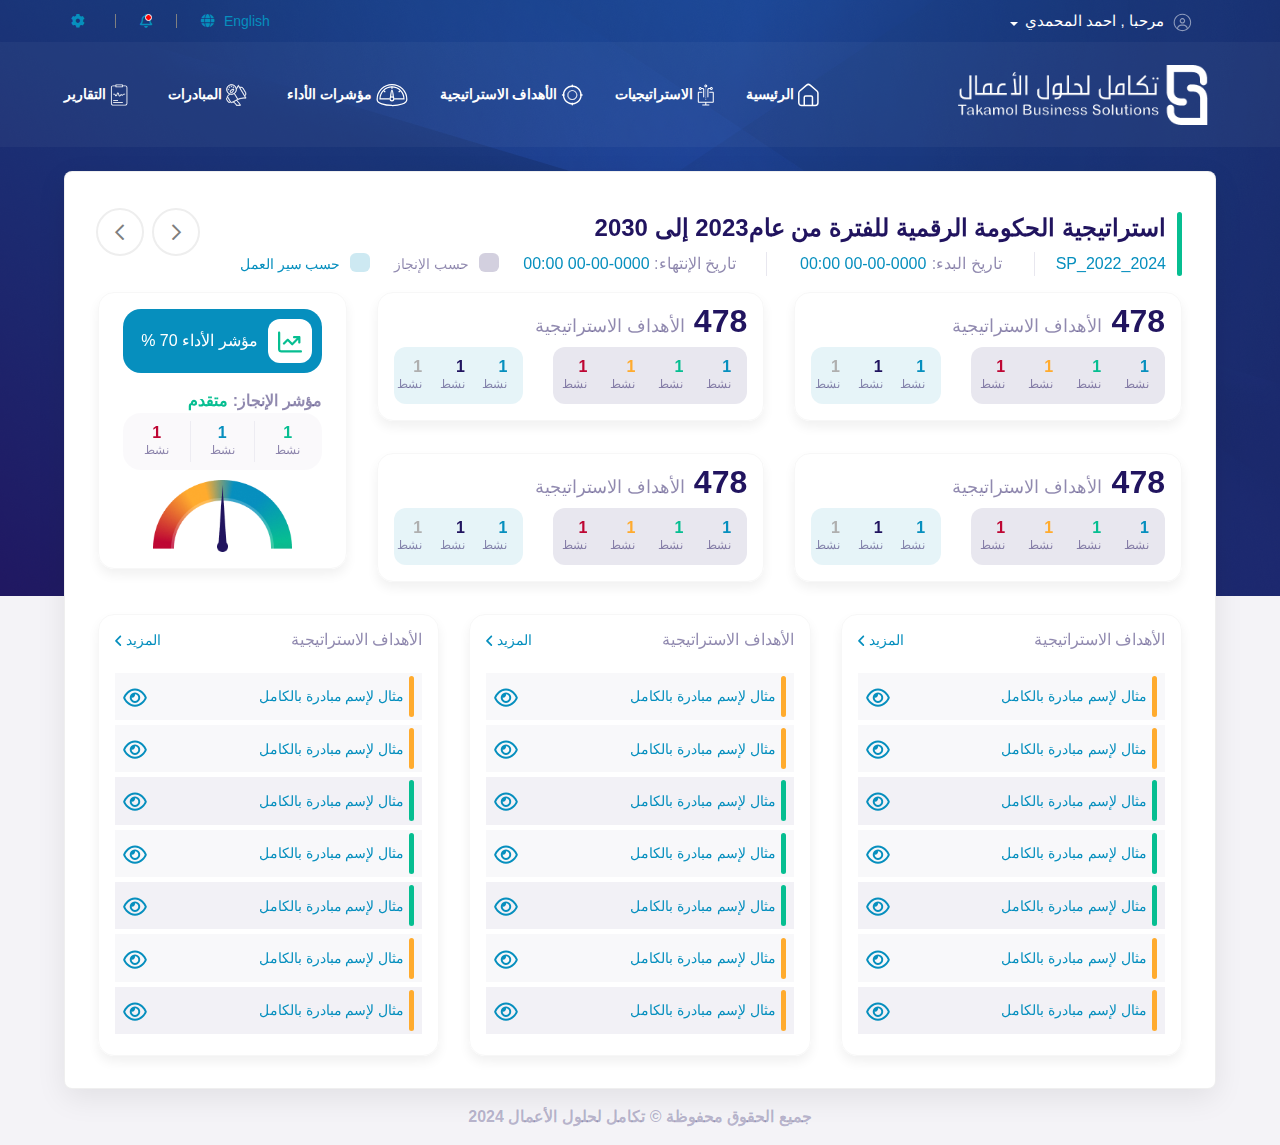
==== commit e1e2e616: "second commit" ====
--- a/index.html
+++ b/index.html
@@ -295,7 +295,7 @@
     <div class="container container-lg-full">
       <div
         class="slick-slider custom-slider-03"
-        data-slick-options='{"slidesToShow": 1,"dots":false,"arrows":true,"infinite":true,"centerMode":true,"rtl":true,"centerPadding":"calc((100% - 1440px) / 2)","responsive":[{"breakpoint": 1200,"settings": {"slidesToShow":1,"centerMode":false,"arrows":false,"dots":false}},{"breakpoint": 992,"settings": {"slidesToShow":1,"arrows":false,"dots":false}},{"breakpoint": 768,"settings": {"slidesToShow": 1,"arrows":false,"dots":false}},{"breakpoint": 576,"settings": {"slidesToShow": 1,"arrows":false,"dots":false}}]}'
+        data-slick-options='{"slidesToShow": 1,"dots":false,"arrows":true,"rtl":true,"responsive":[{"breakpoint": 1200,"settings": {"slidesToShow":1,"centerMode":false,"arrows":false,"dots":false}},{"breakpoint": 992,"settings": {"slidesToShow":1,"arrows":false,"dots":false}},{"breakpoint": 768,"settings": {"slidesToShow": 1,"arrows":false,"dots":false}},{"breakpoint": 576,"settings": {"slidesToShow": 1,"arrows":false,"dots":false}}]}'
       >
       
         <div class="box">
--- a/css/rtl.css
+++ b/css/rtl.css
@@ -7,7 +7,7 @@
   text-align: right;
   background-color: rgba(33, 20, 95, 0.05);
   background-image: url(../images/Background.png);
-  background-repeat: no-repeat;
+  background-repeat: repeat-x;
   /* height: 100vh; */
   /* background-size: cover; */
 }
@@ -66,6 +66,10 @@
 .h2 {
   font-size: 24px;
 }
+/* slider */
+.slick-slider.custom-slider-03 .box {
+  padding: 0 25px;
+}
 
 /* topbar */
 .topbar .dropdown span {
@@ -218,13 +222,16 @@
 .work-prog-span {
   font-size: 14px !important;
 }
+.main-heading {
+  padding-right: 1rem;
+}
 .main-heading > span {
   position: absolute;
   background: rgba(6, 190, 145, 1);
-  width: 0.7%;
+  width: 5px;
   height: 100%;
   border-radius: 50px;
-  right: -1.3%;
+  right: 0;
 }
 /* cards */
 .small-card {
